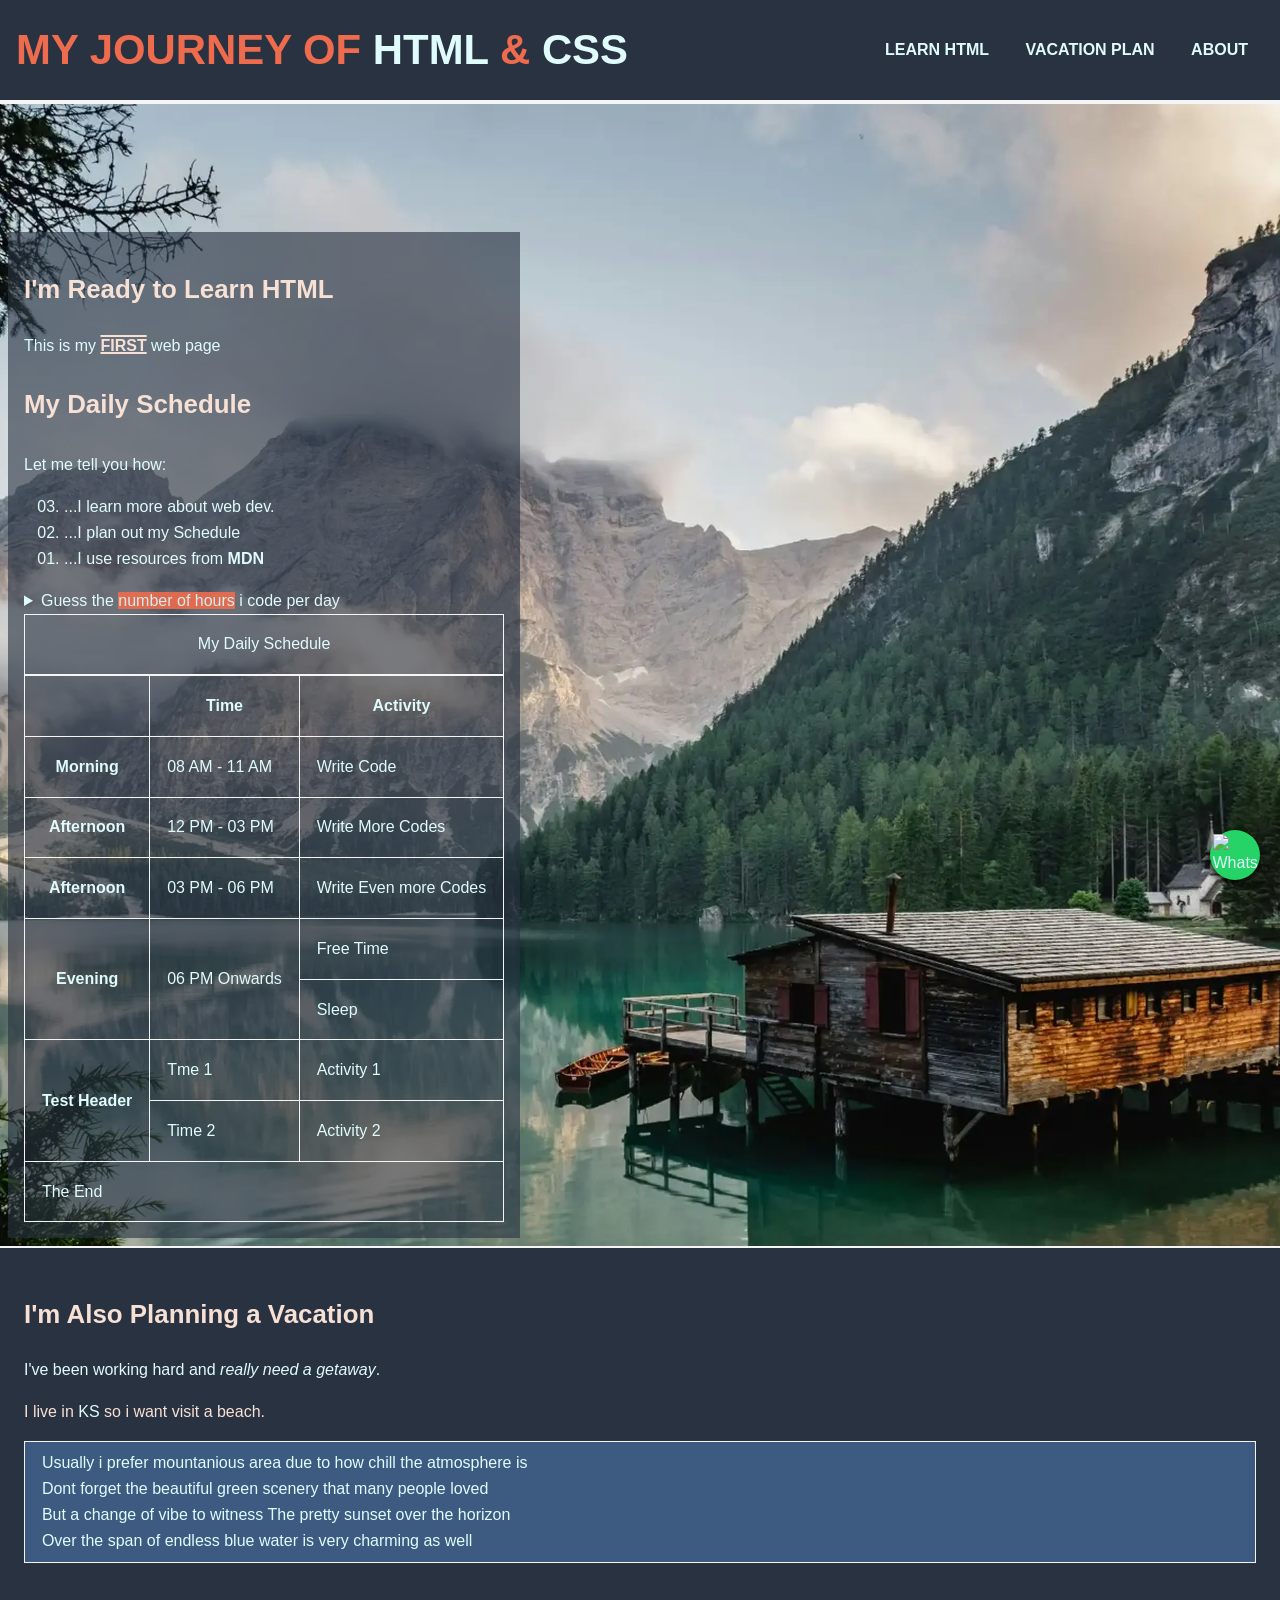
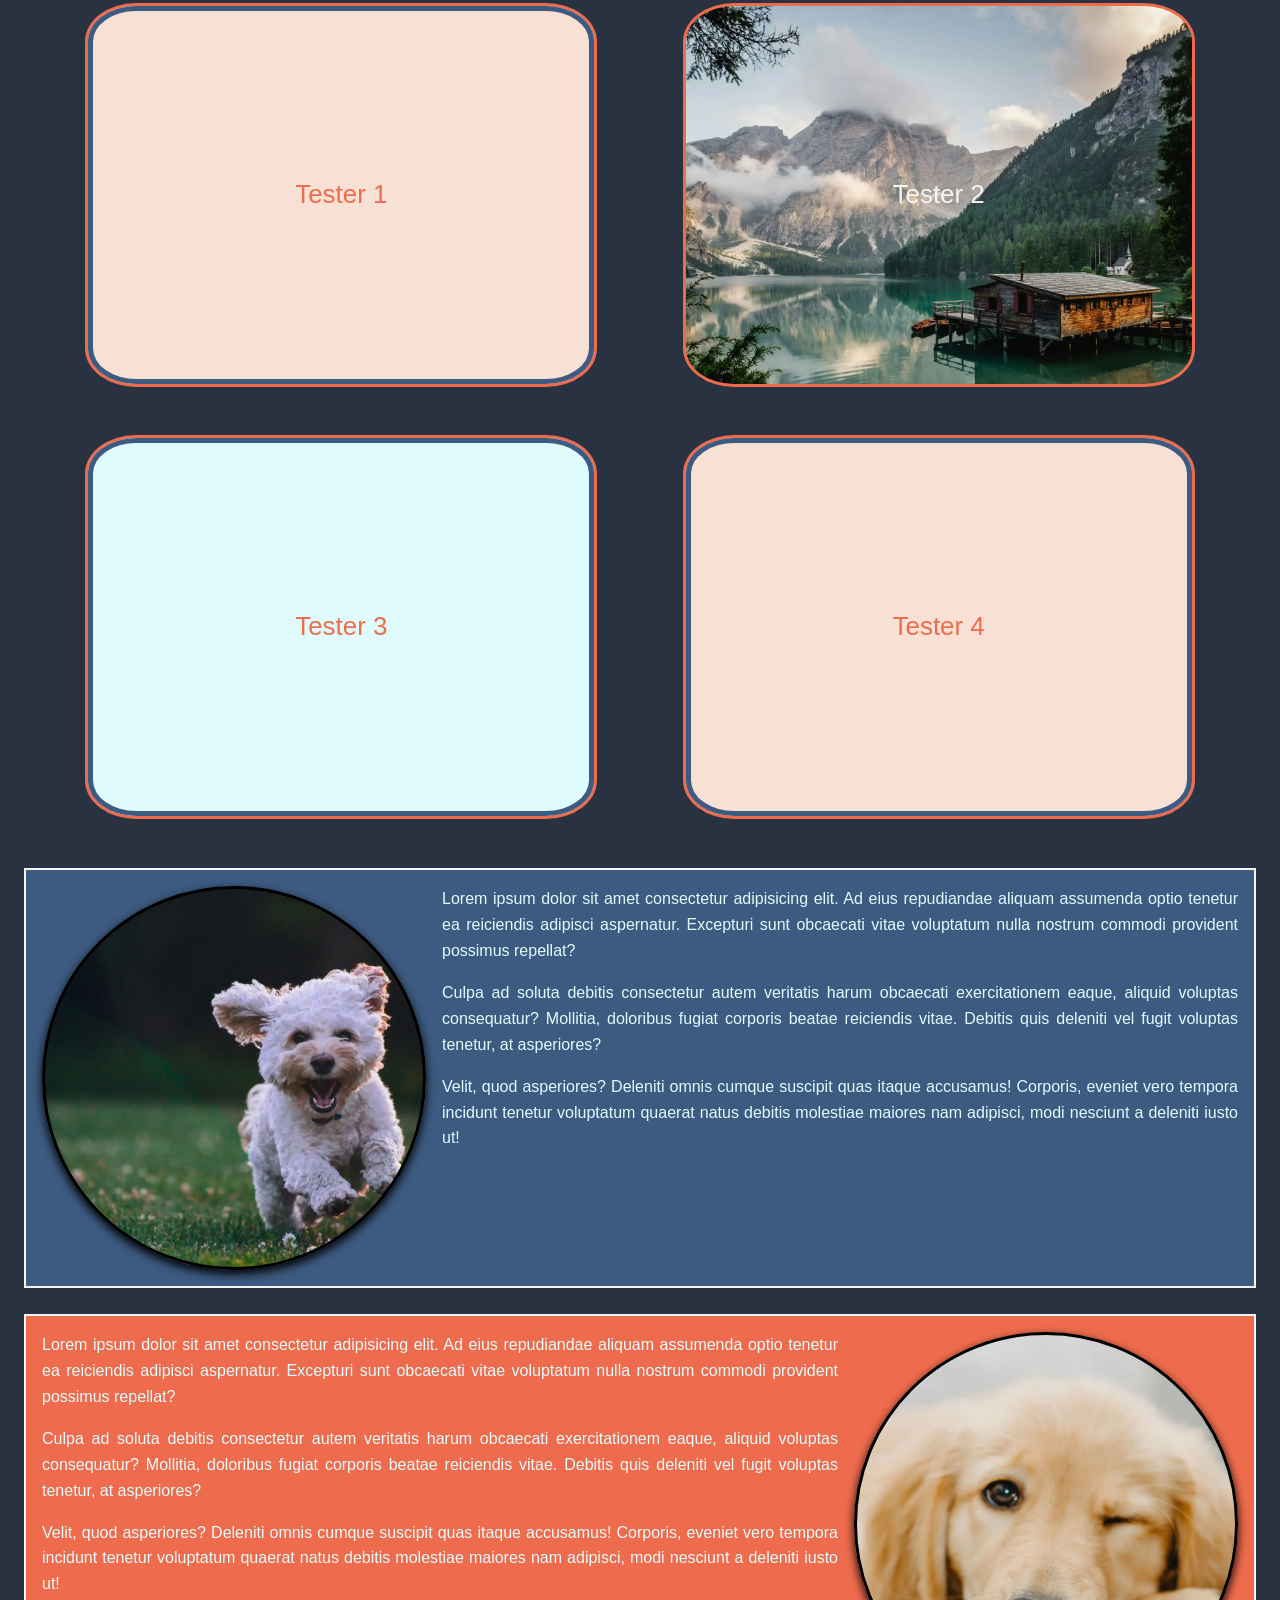
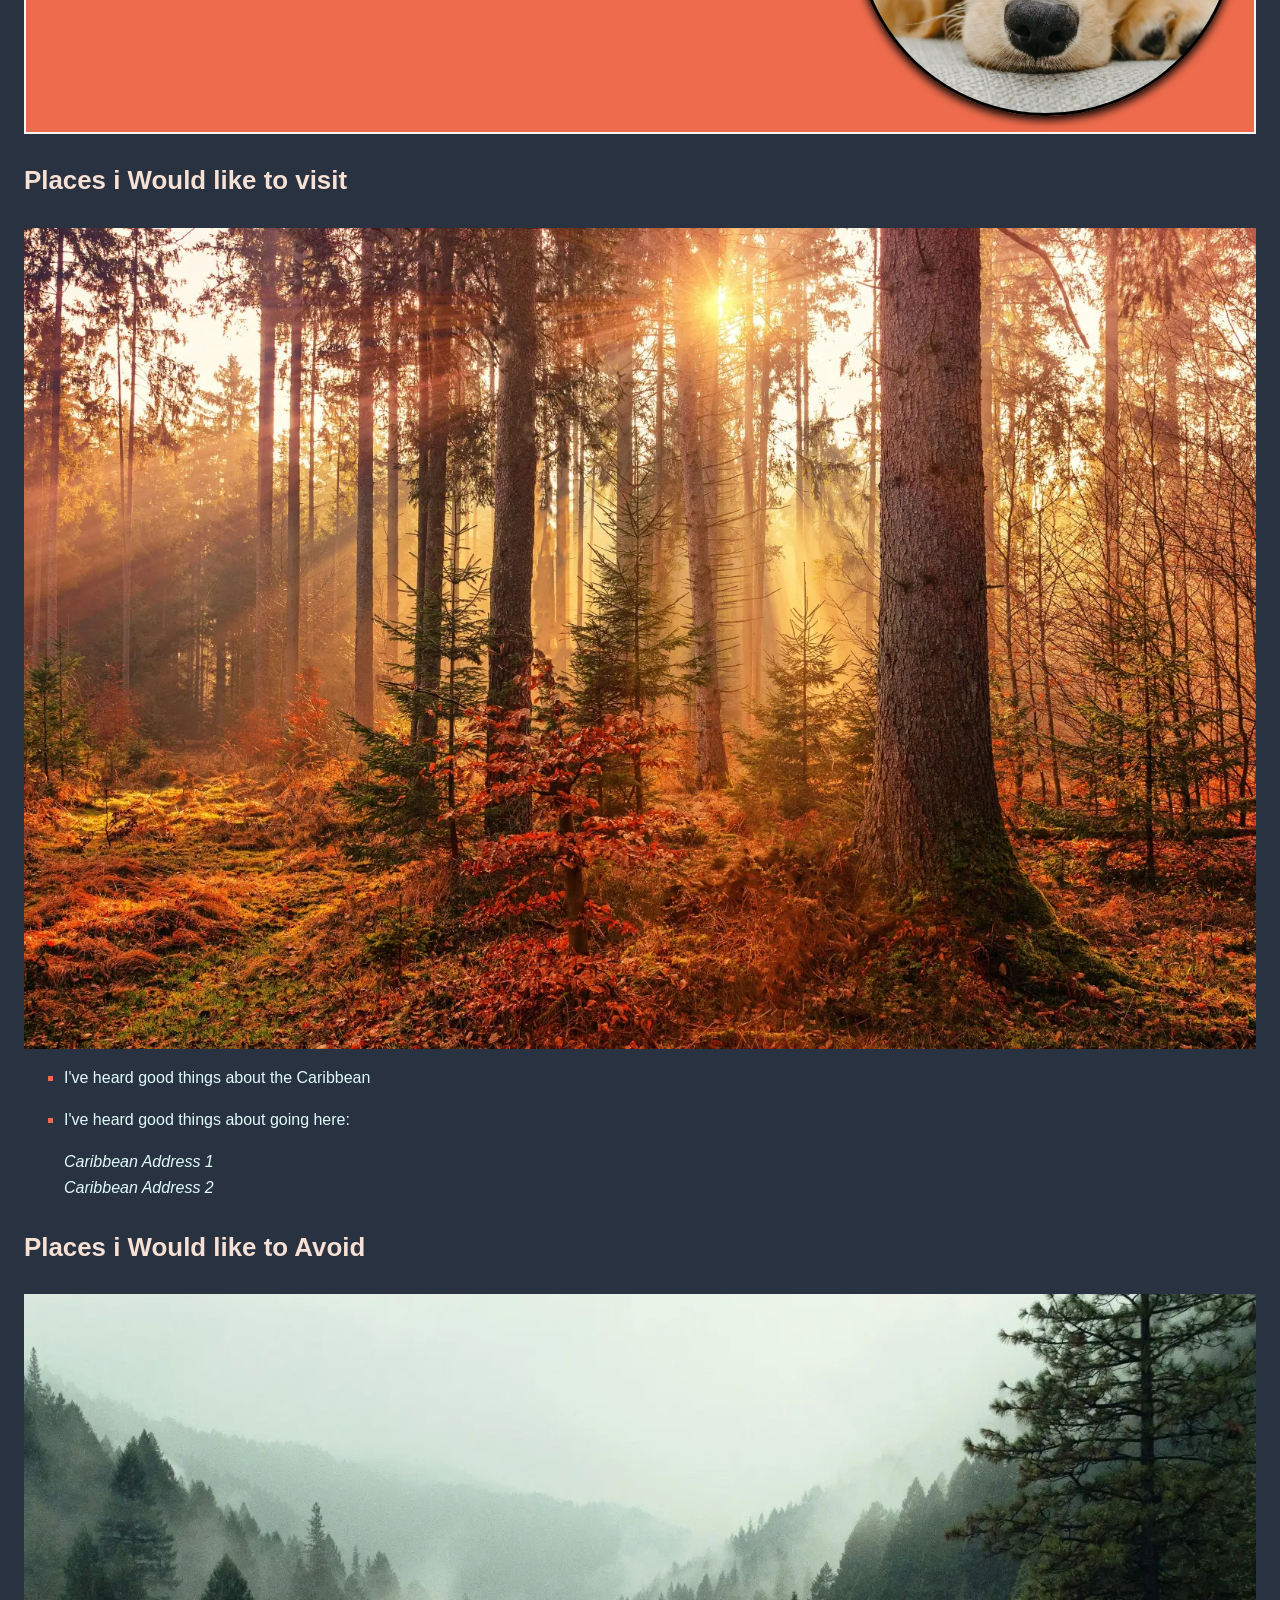
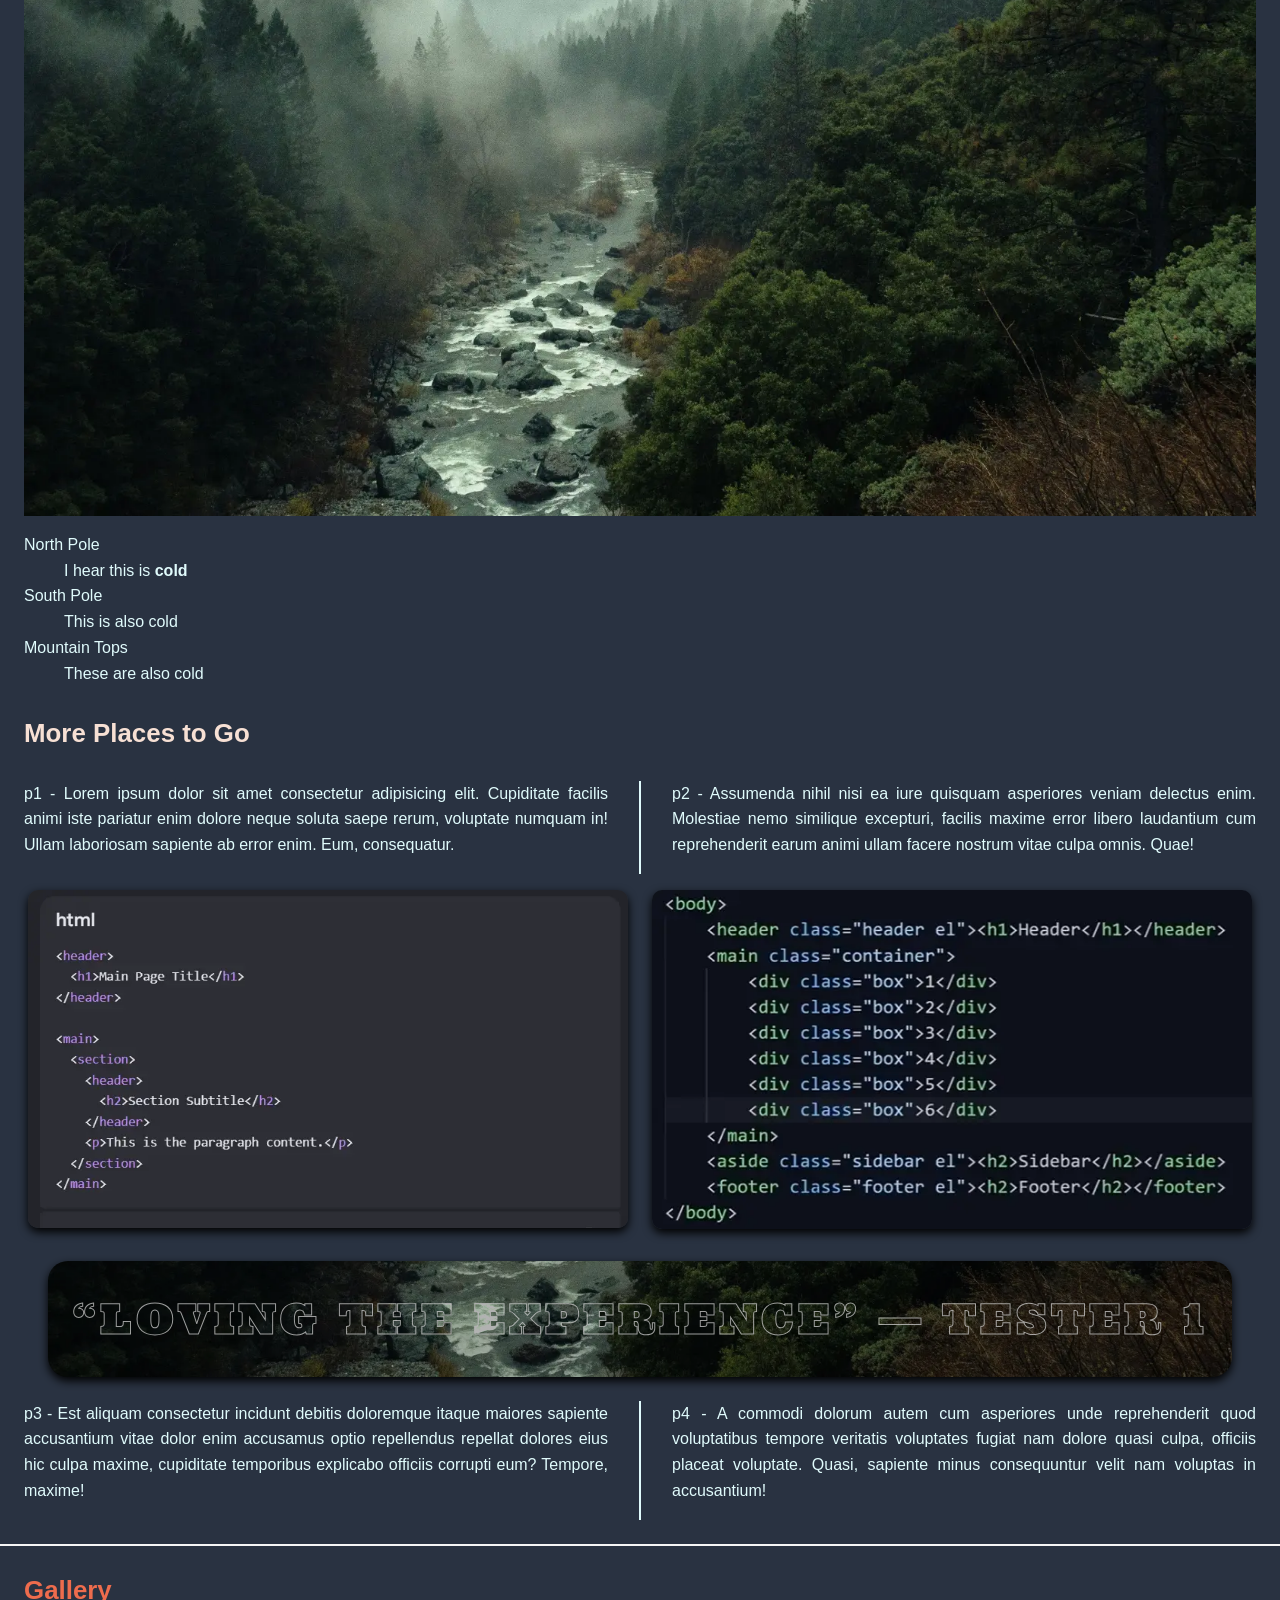
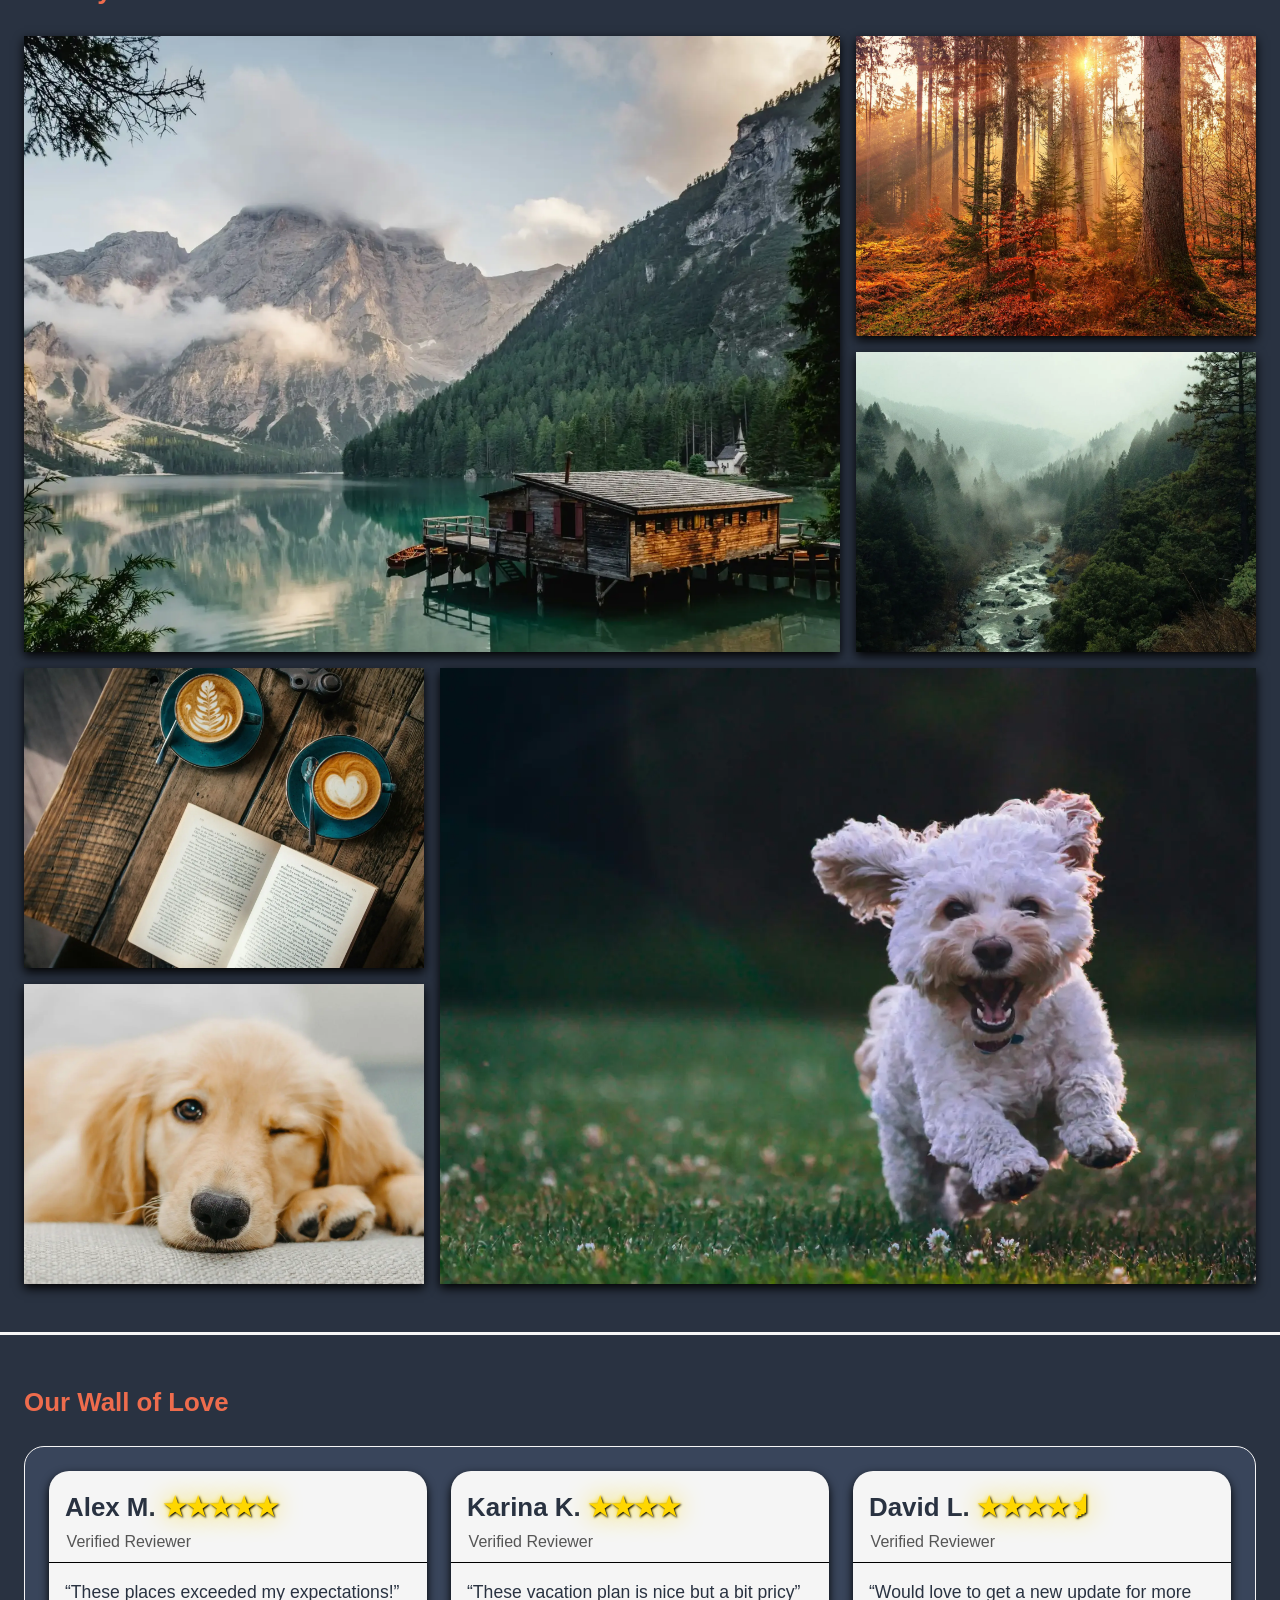
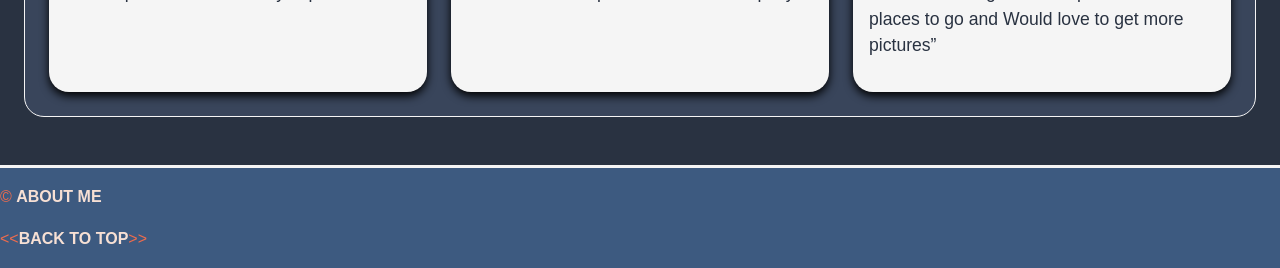
==== index.html @ 2a9a1621 "do it" ====
<!doctype html>
<html lang="en">
  <head>
    <meta charset="UTF-8" />
    <meta name="author" content="Steven Elbert" />
    <meta name="viewport" content="width=device-width, initial-scale=1.0" />
    <meta name="view-transition" content="same-origin" />
    <meta name="description" content="This page contains my HTML learnings" />
    <title>My First Web Page</title>

    <!-- @Detail: Web Logo & Link to CSS -->

    <link rel="icon" href="Display/LOGO-01--HTML.png" />
    <link rel="stylesheet" href="styles.css" />
  </head>

  <body>
    <!---->
    <!-- Section: Header -->
    <!---->

    <header>
      <div class="ch0">
        <h1 class="bold">
          <span class="nowrap">MY JOURNEY</span>
          <span class="nowrap"
            >OF
            <a href="https://youtu.be/kUMe1FH4CHE" target="_blank"
              ><strong>HTML</strong></a
            >
            &
            <a
              href="https://youtu.be/OXGznpKZ_sA?si=AI1CLX4_2WXncom-"
              target="_blank"
              ><strong>CSS</strong></a
            ></span
          >
        </h1>

        <!-- @Detail: Navigation Tab to search Section ID & Fieldset -->

        <nav aria-label="primary-navigation">
          <ul class="listnone hmenu">
            <li>
              <a href="#html" class="bold nowrap">LEARN HTML</a>
            </li>
            <li>
              <a href="#vacation" class="bold nowrap">VACATION PLAN</a>
            </li>
            <li><a href="#Second Page" class="bold nowrap">ABOUT</a></li>
          </ul>
        </nav>
      </div>

      <div class="clear"></div>

      <fieldset>
        <legend>&nbsp;Pages</legend>
        <ul class="listnone vmenu">
          <li>
            <a href="#html" class="bold">&nbsp;&nbsp;LEARN HTML</a>
          </li>
          <li>
            <a href="#vacation" class="bold">&nbsp;&nbsp;VACATION PLAN</a>
          </li>
          <li>
            <a href="#Second Page" class="bold">&nbsp;&nbsp;ABOUT</a>
          </li>
        </ul>
      </fieldset>
    </header>

    <!--     <br /> -->

    <!---->
    <!-- Section: 1st Part -->
    <!---->

    <main>
      <section id="html" class="ch1">
        <div class="object0">
          <h2>I'm Ready to Learn HTML</h2>

          <!-- @CSS: Span & CSS Code-->
          <!---->

          <p>This is my <span class="cream bold cap">first</span> web page</p>

          <!---->
          <!-- @Detail: Insert Image with size, tooltip, caption -->
          <!---->

          <h3>My Daily Schedule</h3>
          <p>Let me tell you how:</p>

          <!-- @Detail: Number list & Hyperlink, Abbreviation & Bold -->

          <ol start="3" reversed>
            <li>...I learn more about web dev.</li>
            <li>...I plan out my Schedule</li>
            <li>
              ...I use resources from
              <abbr title="Mozilla Developer Network">
                <a href="https://developer.mozilla.org/"
                  ><strong>MDN</strong></a
                ></abbr
              >
            </li>
          </ol>

          <!---->
          <!-- @Detail: SEO Improvement by QnA, Highlights, Time -->
          <!---->

          <aside>
            <details>
              <summary>
                Guess the <mark>number of hours</mark> i code per day
              </summary>
              <p>
                I Start at <time datetime="08:00">8 Am</time> everymorning for 3
                hours
              </p>
            </details>
          </aside>

          <!---->
          <!-- @Detail: Table Element: Title & Data [CSS]-->
          <!---->

          <table>
            <caption>
              My Daily Schedule
            </caption>

            <thead>
              <tr>
                <th>&nbsp;</th>
                <th scope="col">Time</th>
                <th scope="col">Activity</th>
              </tr>
            </thead>

            <tbody>
              <tr>
                <th scope="row">Morning</th>
                <td>
                  <time datetime="08:00">08 AM</time> -
                  <time datetime="11:00">11 AM</time>
                </td>
                <td>Write Code</td>
              </tr>

              <tr>
                <th scope="row">Afternoon</th>
                <td>
                  <time datetime="12:00">12 PM</time> -
                  <time datetime="15:00">03 PM</time>
                </td>
                <td>Write More Codes</td>
              </tr>

              <tr>
                <th scope="row">Afternoon</th>

                <td>
                  <time datetime="15:00">03 PM</time> -
                  <time datetime="18:00">06 PM</time>
                </td>
                <td>Write Even more Codes</td>
              </tr>

              <tr>
                <th rowspan="2" scope="row">Evening</th>
                <td rowspan="2"><time datetime="18:00">06 PM Onwards</time></td>
                <td>Free Time</td>
              </tr>
              <tr>
                <td>Sleep</td>
              </tr>

              <tr>
                <th rowspan="2" scope="row">Test Header</th>
                <td>Tme 1</td>
                <td>Activity 1</td>
              </tr>
              <tr>
                <td>Time 2</td>
                <td>Activity 2</td>
              </tr>
            </tbody>

            <tfoot>
              <tr>
                <td colspan="3">The End</td>
              </tr>
            </tfoot>
          </table>
        </div>
      </section>

      <!---->
      <!-- Section: 2nd Part -->
      <!---->

      <section id="vacation" class="ch2">
        <h2>I'm Also Planning a Vacation</h2>
        <p>I've been working hard and <em>really need a getaway</em>.</p>

        <!-- @CSS: Paragraph color code-->
        <!---->

        <p class="cream">
          I live in <abbr title="Kansas">KS</abbr> so i want visit a beach.
        </p>

        <!-- @Detail: Add Spaces in sentences and lines-->

        <p class="border">
          &nbsp;&nbsp;Usually i prefer mountanious area due to how chill the
          atmosphere is
          <br />
          &nbsp;&nbsp;Dont forget the beautiful green scenery that many people
          loved<br />
          &nbsp;&nbsp;But a change of vibe to witness The pretty sunset over the
          horizon
          <br />&nbsp;&nbsp;Over the span of endless blue water is very charming
          as well
        </p>

        <!-- @CSS: Insert Object & Text Box -->
        <!---->

        <div class="sides">
          <div class="object1">Tester 1</div>
          <div class="object2">Tester 2</div>
          <div class="object1">Tester 3</div>
          <div class="object1">Tester 4</div>
        </div>

        <br />

        <div>
          <div class="object3p">
            <div class="object3 fleft"></div>
            <p>
              Lorem ipsum dolor sit amet consectetur adipisicing elit. Ad eius
              repudiandae aliquam assumenda optio tenetur ea reiciendis adipisci
              aspernatur. Excepturi sunt obcaecati vitae voluptatum nulla
              nostrum commodi provident possimus repellat?
            </p>
            <p>
              Culpa ad soluta debitis consectetur autem veritatis harum
              obcaecati exercitationem eaque, aliquid voluptas consequatur?
              Mollitia, doloribus fugiat corporis beatae reiciendis vitae.
              Debitis quis deleniti vel fugit voluptas tenetur, at asperiores?
            </p>
            <p>
              Velit, quod asperiores? Deleniti omnis cumque suscipit quas itaque
              accusamus! Corporis, eveniet vero tempora incidunt tenetur
              voluptatum quaerat natus debitis molestiae maiores nam adipisci,
              modi nesciunt a deleniti iusto ut!
            </p>
          </div>

          <div class="clear"></div>

          <br />

          <div class="object4p">
            <div class="object4 fright"></div>
            <p>
              Lorem ipsum dolor sit amet consectetur adipisicing elit. Ad eius
              repudiandae aliquam assumenda optio tenetur ea reiciendis adipisci
              aspernatur. Excepturi sunt obcaecati vitae voluptatum nulla
              nostrum commodi provident possimus repellat?
            </p>
            <p>
              Culpa ad soluta debitis consectetur autem veritatis harum
              obcaecati exercitationem eaque, aliquid voluptas consequatur?
              Mollitia, doloribus fugiat corporis beatae reiciendis vitae.
              Debitis quis deleniti vel fugit voluptas tenetur, at asperiores?
            </p>
            <p>
              Velit, quod asperiores? Deleniti omnis cumque suscipit quas itaque
              accusamus! Corporis, eveniet vero tempora incidunt tenetur
              voluptatum quaerat natus debitis molestiae maiores nam adipisci,
              modi nesciunt a deleniti iusto ut!
            </p>
          </div>
        </div>

        <div class="clear"></div>

        <!-- @Detail: Add dot List & Addresses & Image Lazy -->

        <h3>Places i Would like to visit</h3>

        <div class="places-img">
          <img
            src="Display/IMG-02--SUNSET-FOREST.webp"
            alt="Test Image 02"
            title="Free image from Unsplash"
            width="1620"
            height="1080"
            loading="lazy"
          />
        </div>

        <ul>
          <li><p>I've heard good things about the Caribbean</p></li>
          <li>
            <p>I've heard good things about going here:</p>
            <address>Caribbean Address 1 <br />Caribbean Address 2</address>
          </li>
        </ul>

        <!-- @Detail: Add Description List & Image Lazy -->

        <h3>Places i Would like to Avoid</h3>
        <div class="places-img">
          <img
            src="Display/IMG-03--RAVINE.webp"
            alt="Test Image 03"
            title="Free image from Usplash"
            width="1620"
            height="1080"
            loading="lazy"
          />
        </div>

        <dl>
          <dt>North Pole</dt>
          <dd>I hear this is <strong>cold</strong></dd>

          <dt>South Pole</dt>
          <dd>This is also cold</dd>

          <dt>Mountain Tops</dt>
          <dd>These are also cold</dd>
        </dl>

        <!-- @Detail: Column -->

        <h3>More Places to Go</h3>
        <div class="ch3">
          <p>
            p1 - Lorem ipsum dolor sit amet consectetur adipisicing elit.
            Cupiditate facilis animi iste pariatur enim dolore neque soluta
            saepe rerum, voluptate numquam in! Ullam laboriosam sapiente ab
            error enim. Eum, consequatur.
          </p>
          <p>
            p2 - Assumenda nihil nisi ea iure quisquam asperiores veniam
            delectus enim. Molestiae nemo similique excepturi, facilis maxime
            error libero laudantium cum reprehenderit earum animi ullam facere
            nostrum vitae culpa omnis. Quae!
          </p>
          <h4>TESTIMONY</h4>

          <div class="quote-container">
            <div class="quote-image">
              <img
                src="Display/IMG-07--HTML-STRUCTURE.webp"
                alt="HTML Structure"
                title="HTML Structure Guidance"
                width="796"
                height="448"
                loading="lazy"
              />
            </div>
            <div class="quote-image">
              <a
                href="https://youtu.be/OXGznpKZ_sA?si=TDEUmg7ziyc9gIWN&t=16716"
                target="_blank"
              >
                <img
                  src="Display/IMG-08--HTML-GRID-DISPLAY.webp"
                  alt="HTML Grid Display"
                  title="HTML Grid Display Guidance"
                  width="661"
                  height="373"
                  loading="lazy"
                />
              </a>
            </div>

            <div class="quote-hero">
              <p class="quote">
                &#8220;Loving The Experience&#8221; &#8212;
                <span class="nowrap">Tester 1</span>
              </p>
            </div>
          </div>

          <p>
            p3 - Est aliquam consectetur incidunt debitis doloremque itaque
            maiores sapiente accusantium vitae dolor enim accusamus optio
            repellendus repellat dolores eius hic culpa maxime, cupiditate
            temporibus explicabo officiis corrupti eum? Tempore, maxime!
          </p>
          <p>
            p4 - A commodi dolorum autem cum asperiores unde reprehenderit quod
            voluptatibus tempore veritatis voluptates fugiat nam dolore quasi
            culpa, officiis placeat voluptate. Quasi, sapiente minus
            consequuntur velit nam voluptas in accusantium!
          </p>
        </div>
      </section>

      <!---->
      <!-- GALLERY -->
      <!---->

      <section id="gallery" class="gallery">
        <h2>Gallery</h2>

        <div class="gallery-container">
          <div class="gallery-item">
            <img
              src="Display/IMG-01--LAKESIDE-CABIN.webp"
              alt="IMG 01"
              title="IMG 01"
              width="3240"
              height="2160"
              loading="lazy"
            />
          </div>
          <div class="gallery-item">
            <img
              src="Display/IMG-02--SUNSET-FOREST.webp"
              alt="IMG 02"
              title="IMG 02"
              width="1620"
              height="1080"
              loading="lazy"
            />
          </div>
          <div class="gallery-item">
            <img
              src="Display/IMG-03--RAVINE.webp"
              alt="IMG 03"
              title="IMG 03"
              width="1620"
              height="1080"
              loading="lazy"
            />
          </div>
          <div class="gallery-item">
            <img
              src="Display/IMG-04--COFFEE-BOOK.webp"
              alt="IMG 04"
              title="IMG 04"
              width="1440"
              height="1080"
              loading="lazy"
            />
          </div>
          <div class="gallery-item">
            <img
              src="Display/IMG-05--DOG-PARK.webp"
              alt="IMG 05"
              title="IMG 05"
              width="1620"
              height="1080"
              loading="lazy"
            />
          </div>
          <div class="gallery-item">
            <img
              src="Display/IMG-06--DOG-SLEEP.webp"
              alt="IMG 06"
              title="IMG 06"
              width="1620"
              height="1080"
              loading="lazy"
            />
          </div>
        </div>
      </section>

      <!---->
      <!-- REVIEWS BOX -->
      <!---->

      <section id="reviews" class="review">
        <br />
        <h2>Our Wall of Love</h2>

        <div class="review-container">
          <article class="review-box">
            <div class="review-title">
              <span class="review-user">Alex M.</span
              ><span class="review-rating">
                &#9733;&#9733;&#9733;&#9733;&#9733;</span
              ><br />
              <span class="review-user-role">Verified Reviewer</span>
            </div>
            <p class="review-text">
              &#8220;These places exceeded my expectations!&#8221;
            </p>
          </article>
          <article class="review-box">
            <div class="review-title">
              <span class="review-user">Karina K.</span
              ><span class="review-rating"> &#9733;&#9733;&#9733;&#9733;</span
              ><br />
              <span class="review-user-role">Verified Reviewer</span>
            </div>
            <p class="review-text">
              &#8220;These vacation plan is nice but a bit pricy&#8221;
            </p>
          </article>
          <article class="review-box">
            <div class="review-title">
              <span class="review-user">David L.</span
              ><span class="review-rating">
                &#9733;&#9733;&#9733;&#9733;&#11240;</span
              ><br />
              <span class="review-user-role">Verified Reviewer</span>
            </div>
            <p class="review-text">
              &#8220;Would love to get a new update for more places to go and
              Would love to get more pictures&#8221;
            </p>
          </article>
        </div>
      </section>

      <div class="wa">
        <a href="https://wa.me/+62123456789" target="_blank"
          ><img
            src="https://upload.wikimedia.org/wikipedia/commons/6/6b/WhatsApp.svg"
            alt="WhatsApp"
            title="WhatsApp"
            width="45px"
            height="Auto"
        /></a>
      </div>
    </main>

    <!--     <hr /> -->

    <!---->
    <!-- Section: Footer -->
    <!---->

    <!-- @Detail: Copyright, Other page "about", Back to Top  -->

    <footer id="Second Page">
      <p class="title">
        &copy; <a href="about.html" class="bold cream">About Me</a>
      </p>

      <p class="title">
        &lt;&lt<a href="#" class="bold cream">Back to Top</a>&gt;&gt
      </p>
    </footer>
  </body>
</html>
---- styles.css ----
/**/
/* Google fonts */
/**/

@import url("https://fonts.googleapis.com/css2?family=Ultra&display=swap");

/**/
/* View Transition */
/**/

@view-transition {
  navigation: auto;
}

::view-transition-old(root),
::view-transition-new(root) {
  animation-duration: 0.5s;
}

* {
  box-sizing: border-box;
}

img {
  display: block;
  object-fit: cover;
}

section {
  scroll-margin-top: 8rem;
}

/**/
/* Background, Title (h1), subtitle (h2 & h3) */
/* Font color, Size, Style, width */
/**/

html {
  background-color: #3d5a80;
  color: #e0fbfc;
  font-size: 1rem;
  line-height: 1.618;
  font-family: Verdana, Tahoma, sans-serif;
  /*   font-family: "Roboto", sans-serif; */
  scroll-behavior: smooth;
}

body {
  margin: 0;
  min-height: 100vh;
}

h1 {
  color: #ee6c4d;
  font-size: 2.6179rem;
}

h2,
h3 {
  color: #f7e0d4;
  font-size: 1.618rem;
  font-weight: 900;
}

p {
  width: auto;
}

button,
textarea,
input,
select,
fieldset,
mark {
  font: inherit;
  line-height: inherit;
  color: inherit;
}

/**/
/* Elements */
/**/

fieldset {
  border: 2px solid #f5f5f5;
  margin: 0 0 -1.1rem 0;
  padding: 0;
  text-transform: uppercase;
  color: #f7e0d4;
  font-weight: 800;
}

fieldset li {
  margin: 0rem 0 0 -1rem;
  border: 1px solid #f7e0d4;
}

fieldset legend {
  float: left;
  margin: 0.5rem 0 0 0.4rem;
  padding: 0;
}

/* img {
  margin-left: -1.5rem;
  margin-right: -1.5rem;
  padding: 0;
  display: block;
  width: calc(100% + 3rem);
} */

mark {
  background-color: #ee6c4d;
  opacity: 0.9;
}

hr {
  border: 1px solid #f5f5f5;
}

/* Lists */

ol {
  list-style-type: decimal-leading-zero;
}

ul {
  list-style: square;
}

ul ::marker {
  color: #ee6c4d;
  /* content: "Test"; */
}

.listnone {
  list-style: none;
  margin-top: 1.5rem;
  padding: 1rem 0 0 1rem;
}

.listcustom1 li:nth-child(1)::marker,
.listcustom1 li:nth-child(3)::marker {
  list-style: square;
  content: "☕︎ ";
}

.listcustom1 li:nth-child(2)::marker {
  list-style: square;
  content: "☎︎ ";
}

/* Table */

table,
tr,
th,
td,
caption {
  border: 1px solid #f5f5f5;
  font-family: Arial, Helvetica, sans-serif;
  border-collapse: collapse;
  padding: 2rex;
  width: auto;
  height: auto;
}

/**/
/* Anchor Link*/
/* order list = a -> a:visited -> a:hover a:focus -> a:active */
/* "HSL" coloring option or "opacity" is great for 'a:hover' */
/**/

a,
abbr {
  color: #e0fbfc;
  text-decoration: none;
  cursor: pointer;
}

a:hover,
a:focus {
  color: #f5f5f5;
}

/**/
/* Class */
/**/

/* HEADING TITLE & NAVIGATION */

.ch0 {
  background-color: #293241;
  margin: 0;
  display: flex;
  align-items: center;
  flex-direction: column;
  text-align: center;
  gap: 5px;
  position: relative;
  padding: 1rem 1rem 1rem 1rem;
  margin: 0;
  border-bottom: 2px solid #f5f5f5;
}

.ch0 h1 {
  margin: 0;
  padding: 0;
}

.hmenu {
  display: none;
}

.hmenu ul {
  display: flex;
  flex-direction: column; /* Stack navigation links vertically on mobile */
  align-items: center;
  list-style: none;
  padding: 0;
  margin: 10px 0 0 0;
  gap: 15px;
}

/**/
/* desktop vs mobile view differentiator */
/**/

@media (min-width: 768px) {
  .ch0 {
    flex-direction: row;
    justify-content: space-between;
    text-align: left;
  }

  .hmenu {
    display: block;
    text-align: right;
    margin: 0;
    padding: 0;
  }

  .hmenu li {
    display: inline-block;
    margin: 0;
    padding: 0 1rem;
    font-size: 1rem;
  }

  header fieldset {
    display: none;
  }
}

.vmenu li a:focus,
.vmenu li a:hover {
  display: block;
  background: #293241;
}

/* BODY */

.ch1 {
  background-color: #293241;
  border-top: 2px solid #f5f5f5;
  margin: 0;
  padding: 10% 25% 0.5rem 0.5rem;
  background-image: url("Display/IMG-01--LAKESIDE-CABIN.webp");
  background-repeat: no-repeat;
  background-position: center bottom;
  background-size: cover;
  background-attachment: 100%;
  min-height: 80vh;
}

.ch2 {
  background-color: #293241;
  border-top: 2px solid #f5f5f5;
  border-bottom: 2px solid #f5f5f5;
  margin: 0;
  padding: 1.5rem;
}

.places-img img {
  width: 100%;
  height: auto;
}

.ch3 {
  text-align: justify;
  columns: 2 250px;
  column-rule: 2px solid #e0fbfc;
  column-gap: 4rem;
}

.ch3 p {
  margin-top: 0;
}

.ch3 h4 {
  background-color: #3d5a80;
  color: #f7e0d4;
  font-size: 1.618rem;
  margin: 0 0 1rem 0;
  padding: 1rem;
  break-inside: avoid;
  display: none;
}

.quote-container {
  display: grid;
  grid-template-columns: repeat(2, 1fr);
  grid-auto-columns: minmax(300px, auto);
  justify-items: center;
  gap: 1rem;
  padding: 0rem;
  column-span: all;
}

.quote-container .quote-hero {
  grid-column: span 2;
  grid-row: span 1;
}

.quote-hero {
  background-color: #f5f5f5;
  background-image: url(Display/IMG-03--RAVINE.webp);
  background-size: 100%;
  background-position: bottom center;
  box-shadow: 0 4px 10px #000000;
  padding: 1.5rem 1.5rem;
  margin-bottom: 1.5rem;
  border-radius: 20px;
  filter: brightness(0.7) contrast(1);
}

.quote-hero p {
  margin-bottom: 0rem;
}

.quote {
  font-family: "Ultra", serif;
  font-size: 2.6179rem;
  text-align: center;
  text-transform: uppercase;
  margin-top: 2rem;

  color: #00000000;
  font-weight: 100;
  letter-spacing: 0.1em;
  filter: drop-shadow(0px 4px 10px #000000);
  -webkit-text-stroke: 1px #f5f5f5be;

  background-image: url(Display/IMG-03--RAVINE.webp);
  background-size: 100%;
  background-position: bottom center;
  -webkit-background-clip: text;
  background-clip: text;
  filter: brightness(1.2) contrast(1);
}

.quote-image {
  margin: 1rem 0;
  grid-column: span 1;
  grid-row: span 1;
}

.quote-image img {
  width: 100%;
  max-width: 600px;
  height: auto;
  object-fit: cover;
  border-radius: 10px;
  box-shadow: 0 4px 10px #000000;
}

@media (max-width: 768px) {
  .quote-container {
    display: block;
  }

  .quote-image img {
    width: 100%;
    max-width: 300px;
    height: auto;
    object-fit: cover;
    border-radius: 10px;
    box-shadow: 0 4px 10px #000000;
  }

  .quote {
    font-size: 1.618rem;
  }
}

/**/
/* Page 2 About */
/**/

.about-container {
  background-image: url("Display/IMG-04--COFFEE-BOOK.webp");
  background-size: cover;
  background-repeat: no-repeat;
  background-position: center center;
  background-attachment: 100%;
  min-height: 40vh;
}

.About-P {
  border-bottom: 2px solid #f5f5f5;
  margin: 0;
  padding: 10% 40% 10% 10%;
  color: #f5f5f5;
  background-color: #0000008e;
  text-align: justify;
  align-content: center;
  text-indent: 2em;
  font-family: inherit;
  text-shadow: 2px 2px 5px #000000;
}

.about-links {
  background-color: #293241;
  background-image:
    url("Display/IMG-09--BACKGROUND-BUBBLE.png"),
    linear-gradient(to right, #98c1d9, #e0fbfc);
  border-bottom: 2px solid #f5f5f5;
}

.about-links ul {
  background-color: #00000056;
  margin: 0;
  padding: 1.5rem;
  text-shadow: 2px 2px 5px #000000;
}

/* Specific Element */

.bold {
  font-weight: 700;
}

.nowrap {
  white-space: nowrap;
}

.border {
  border: 1px solid #f5f5f5;
  padding: 0.5em;
  background-color: #3d5a80;
}

.cap {
  text-transform: uppercase;
  text-decoration: underline overline 2px;
}

.cream {
  color: #f7e0d4;
}

.title {
  color: #ee6c4d;
  text-transform: uppercase;
}

.fleft {
  float: left;
}

.fright {
  float: right;
}

.clear {
  clear: both;
}

/* Objects: Shape, Textbox */

.object0 {
  background-color: #2932419b;
  display: inline-block;
  padding: 1rem;
}

.sides {
  display: flex;
  flex-flow: row wrap;
  align-items: center;
  justify-content: space-evenly;
  align-content: space-evenly;

  margin: 0;

  width: 100%;
  height: auto;
  min-height: 300px;
}

.object1:nth-child(3) {
  order: 0;
  background-color: #e0fbfc;
}

.object1 {
  /*   flex: 1;
 */
  margin: 1.5rem;
  background-color: #f7e0d4;
  /*   min-width: 250px;
  max-width: 600px;
  min-height: 250px;
  max-height: 600px; */
  width: 40vw;
  height: 30vw;
  border: 3px solid #ee6c4d;
  border-radius: 10%;
  outline: 5px solid #3d5a80;
  outline-offset: -0.55rem;

  display: flex;
  align-items: center;
  justify-content: center;
  text-align: center;

  color: #ee6c4d;
  font-size: 1.618rem;
}

.object2 {
  /*   flex: 1; */
  margin: 1.5rem;
  background-image: url("Display/IMG-01--LAKESIDE-CABIN.webp");
  background-size: cover;
  background-repeat: no-repeat;
  background-position: center bottom;
  /*   min-width: 250px;
  max-width: 600px;
  min-height: 250px;
  max-height: 600px; */
  width: 40vw;
  height: 30vw;
  border: 3px solid #ee6c4d;
  border-radius: 10%;

  display: flex;
  align-items: center;
  justify-content: center;
  text-align: center;

  color: #f5f5f5;
  font-size: 1.618rem;

  /*   position: absolute;
  left: -1000000px;
  display: none; */
}

@media (max-width: 768px) {
  .object1,
  .object2 {
    width: 50vw;
    height: 20vh;
  }
}

.object3 {
  width: 30vw;
  height: 30vw;
  background-image: url("Display/IMG-05--DOG-PARK.webp ");
  background-size: cover;
  background-repeat: no-repeat;
  background-position: center bottom;
  margin-right: 1rem;
  border-radius: 50%;
  border: 3px solid #000000;
  box-shadow: 0px 4px 10px #000000;
}

.object3p {
  background-color: #3d5a80;
  border: 2px solid #f5f5f5;
  display: flow-root;
  padding: 1rem;
  text-align: justify;
}

.object3p p,
.object4p p {
  margin-top: 0;
}

.object4 {
  width: 30vw;
  height: 30vw;
  background-image: url("Display/IMG-06--DOG-SLEEP.webp");
  background-size: cover;
  background-repeat: no-repeat;
  background-position: center bottom;
  margin-left: 1rem;
  border-radius: 50%;
  border: 3px solid #000000;
  box-shadow: 0px 4px 10px #000000;
}

.object4p {
  background-color: #ee6c4d;
  border: 2px solid #f5f5f5;
  display: flow-root;
  padding: 1rem;
  text-align: justify;
}

/**/
/* WA */
/**/

.wa {
  position: fixed;
  z-index: 20;
  bottom: 20px;
  right: 20px;
}

.wa a {
  display: flex;
  align-items: center;
  justify-content: center;
  width: 50px;
  height: 50px;
  background-color: #25d366;
  border-radius: 50%;
  box-shadow: 0 4px 10px #000000;
}

.wa a:hover {
  transform: scale(1.2);
  background-color: #20ba5a;
}

/**/
/* GALLERY */
/**/

.gallery {
  background-color: #293241;
  margin: 0rem;
  padding: 0rem 1.5rem 3rem 1.5rem;
  border-bottom: 3px solid #f5f5f5;
}

.gallery h2 {
  color: #ee6c4d;
  font-weight: 800;
  margin: 0;
  padding: 1.5rem 0;
}

.gallery-container {
  display: grid;
  grid-template-columns: repeat(3, 1fr);
  grid-auto-rows: minmax(300px, auto);
  gap: 1rem;
  padding: 0rem;
}

.gallery-hide {
  display: none;
}

.gallery-item {
  background-color: #f5f5f5;
  box-shadow: 0 4px 10px #000000;
  color: #293241;
  padding: 0rem;
}

.gallery-item img {
  width: 100%;
  height: 100%;
  object-fit: cover;
}

.gallery-item:nth-child(1) {
  grid-column: span 2;
  grid-row: span 2;
}

.gallery-item:nth-child(5) {
  grid-column: span 2;
  grid-row: span 2;
}

@media (max-width: 768px) {
  .gallery-container {
    grid-template-columns: repeat(1, 1fr 1fr);
    grid-auto-rows: minmax(125px, auto);
  }

  .gallery-item:nth-child(5) {
    grid-column: 1 / 3;
    grid-row: 4 / 6;
  }
}

/**/
/* REVIEWS */
/**/

.review {
  background-color: #293241;
  margin: 0;
  padding: 0rem 1.5rem 3rem 1.5rem;
  border-bottom: 3px solid #f5f5f5;
}

.review-container {
  min-height: 100px;
  display: grid;
  grid-auto-flow: column;

  grid-template-columns: repeat(3, 1fr);
  grid-template-rows: repeat(1, 1fr);
  grid-auto-columns: minmax(100px, auto);
  grid-auto-rows: minmax(100px, auto);

  background-color: hsl(218, 23%, 29%);
  border-radius: 20px;
  border: 1px solid #f5f5f5;

  margin: 0;
  padding: 1.5rem;
  gap: 1.5rem;
}

@media (max-width: 768px) {
  .review-container {
    grid-template-columns: repeat(1, 1fr);
    grid-template-rows: repeat(3, 1fr);
    grid-auto-columns: minmax(100px, auto);
    grid-auto-rows: minmax(100px, auto);
  }
}

.review h2 {
  color: #ee6c4d;
  font-weight: 800;
}

.review-box {
  display: inline-block;
  align-items: center;
  justify-content: center;
  text-align: left;

  background-color: #f5f5f5;
  box-shadow: 0 4px 10px #000000;
  color: #293241;
  border-radius: 20px;
  margin: 0;
  padding: 1rem 0;
}

.review-title {
  border-bottom: 1.5px solid #000000;
  margin-bottom: 1rem;
  padding: 0 1rem 0.5rem 1rem;
}

.review-user {
  font-weight: 800;
  margin-bottom: 0.5rem;
  font-size: 1.618rem;
}

.review-user-role {
  font-size: 1rem;
  color: #555555;
  line-height: 1.5;
  margin-left: 0.1rem;
}

.review-rating {
  font-weight: 800;
  margin-bottom: 0.5rem;
  font-size: 1.618rem;
  color: #ffd700;
  text-shadow:
    1px 1px 2px #000000,
    0 0 1em #ffd700,
    0 0 0.2em #ffd700;
}

.review-text {
  font-size: 1.1rem;
  line-height: 1.5;
  margin-top: 0.5rem;
  padding: 0 1rem;
}
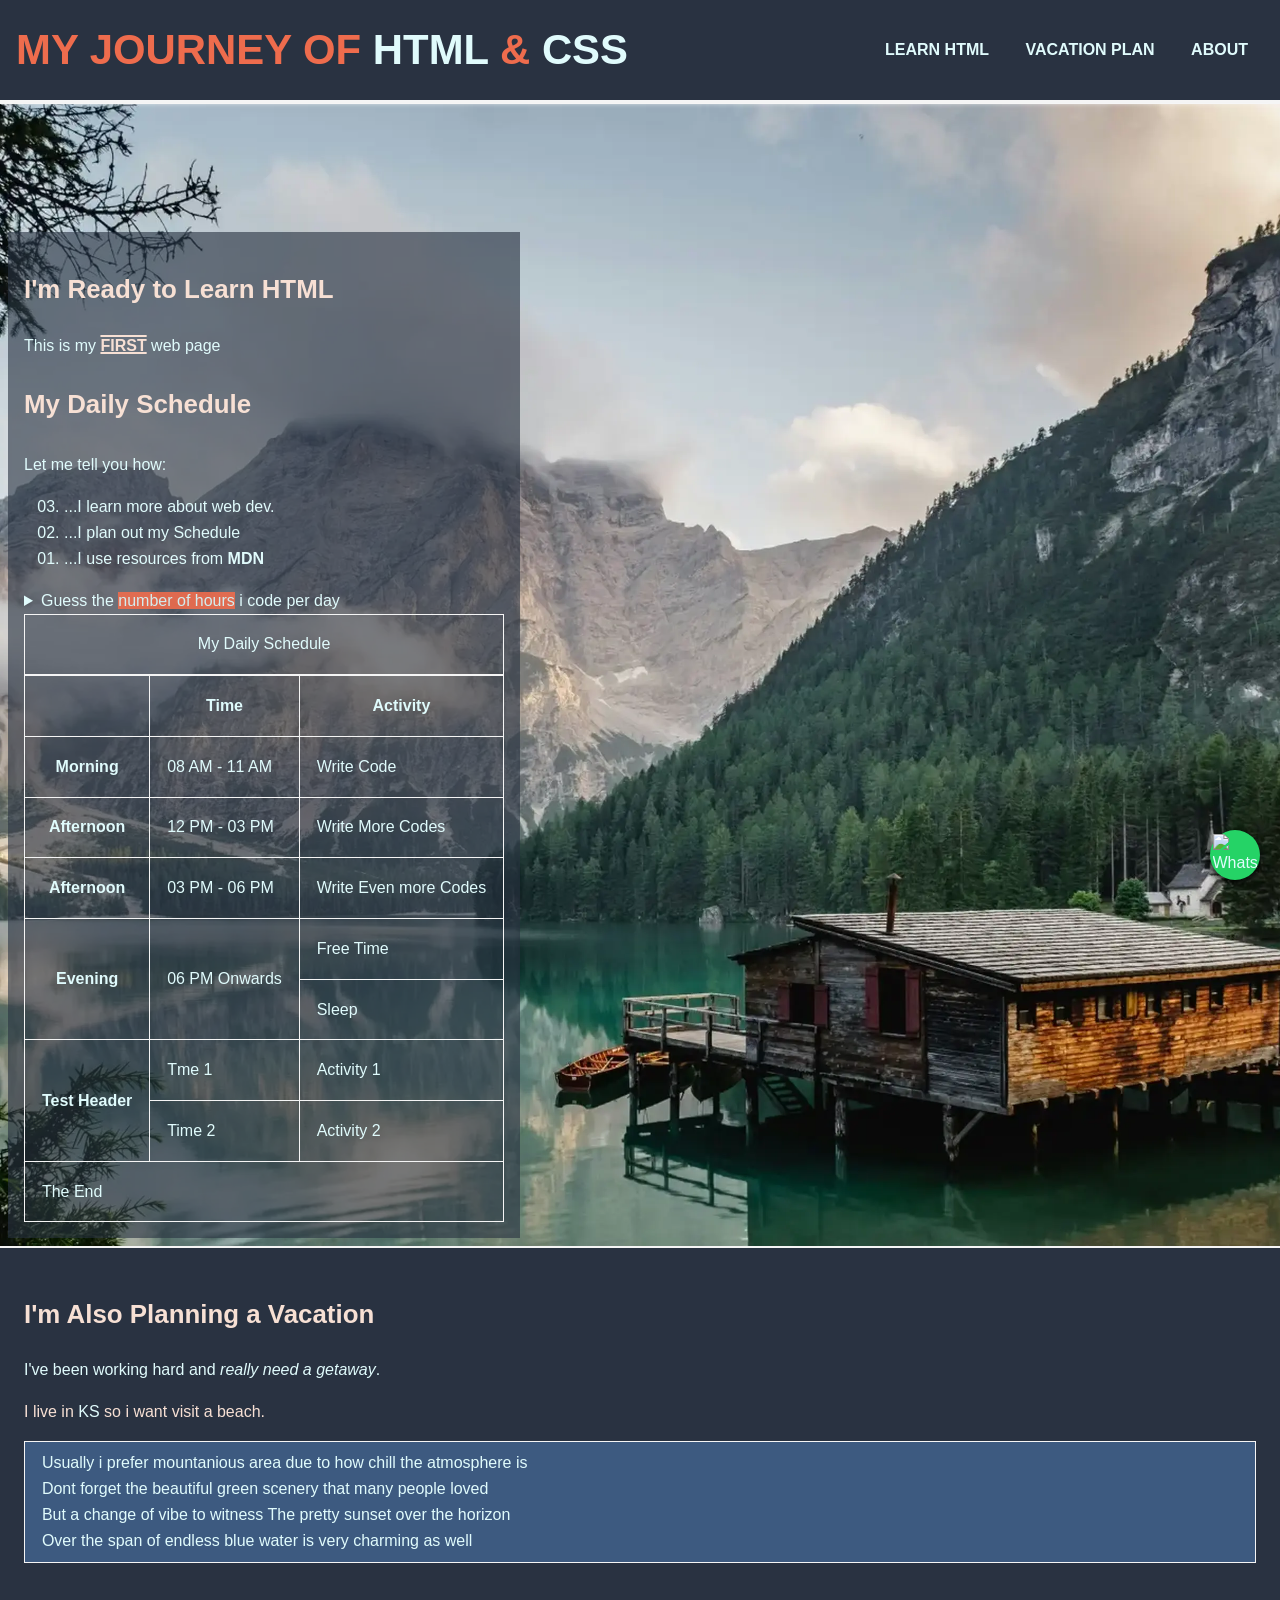
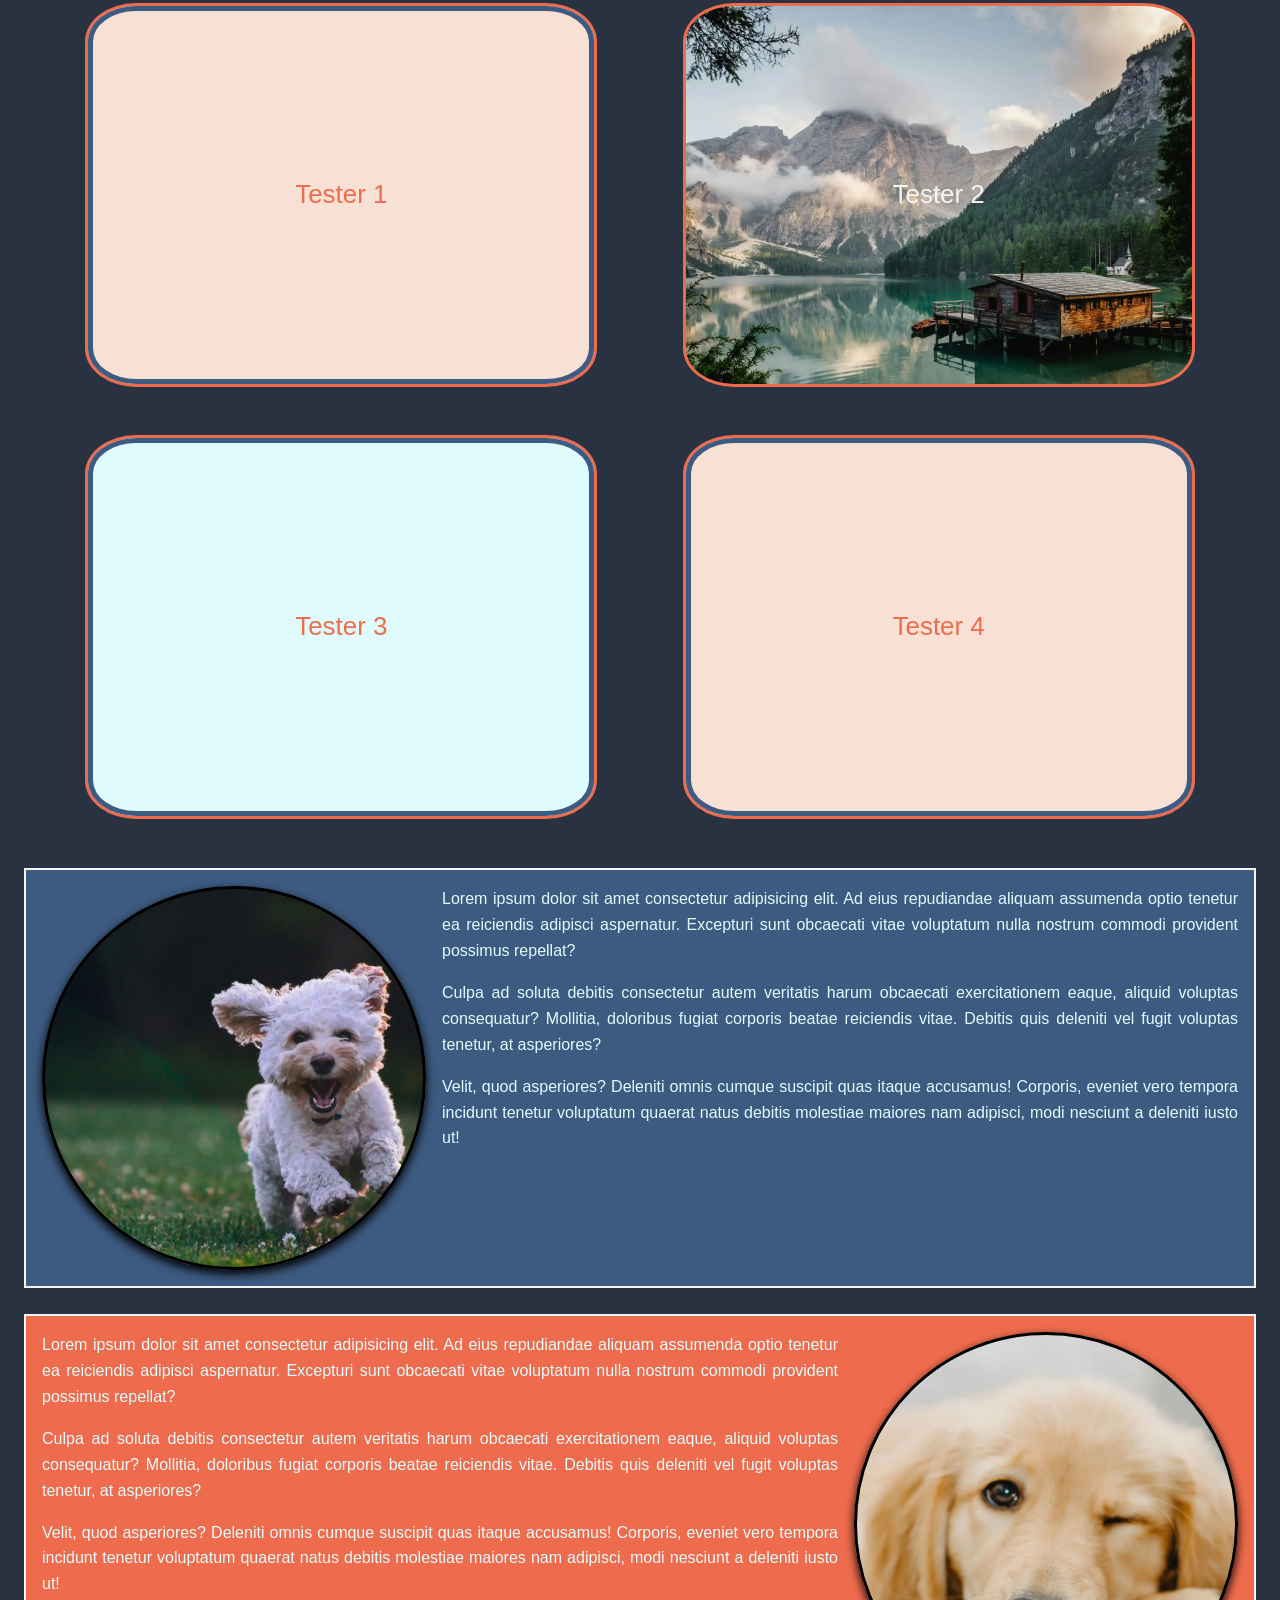
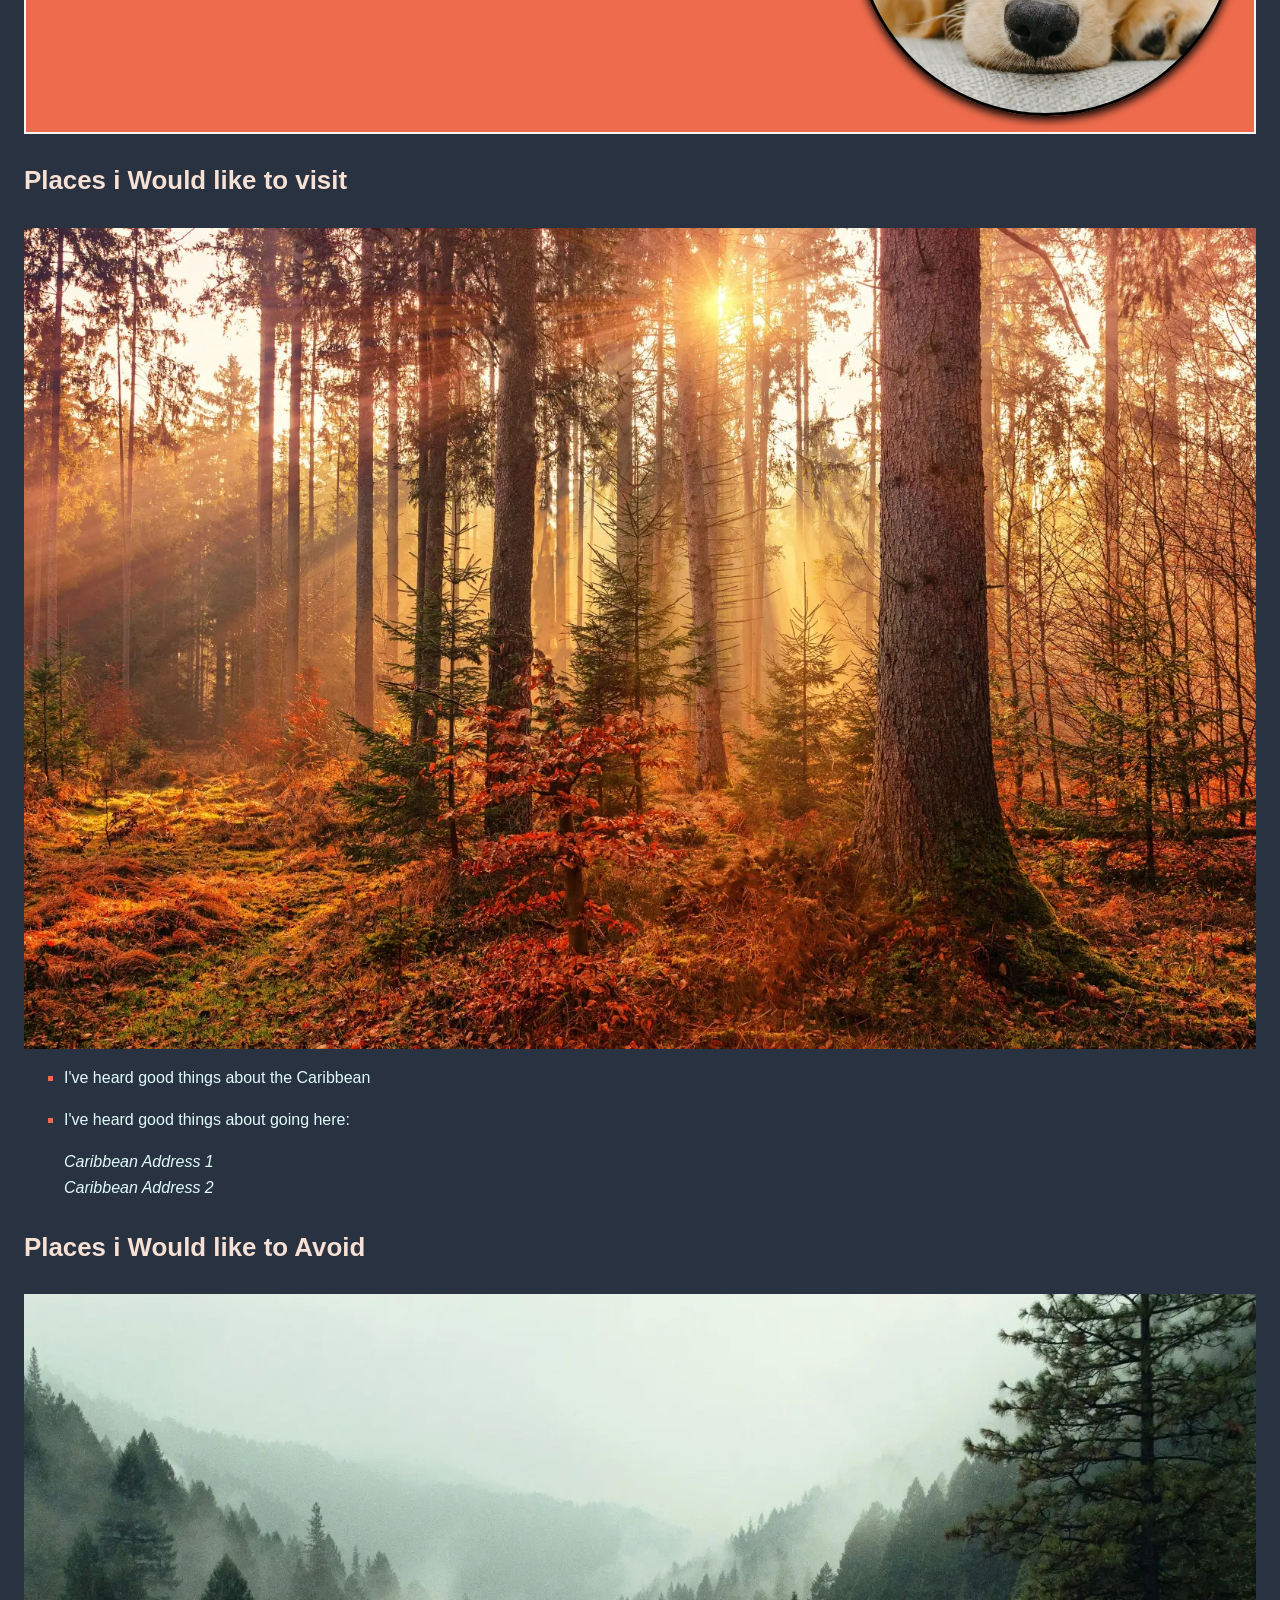
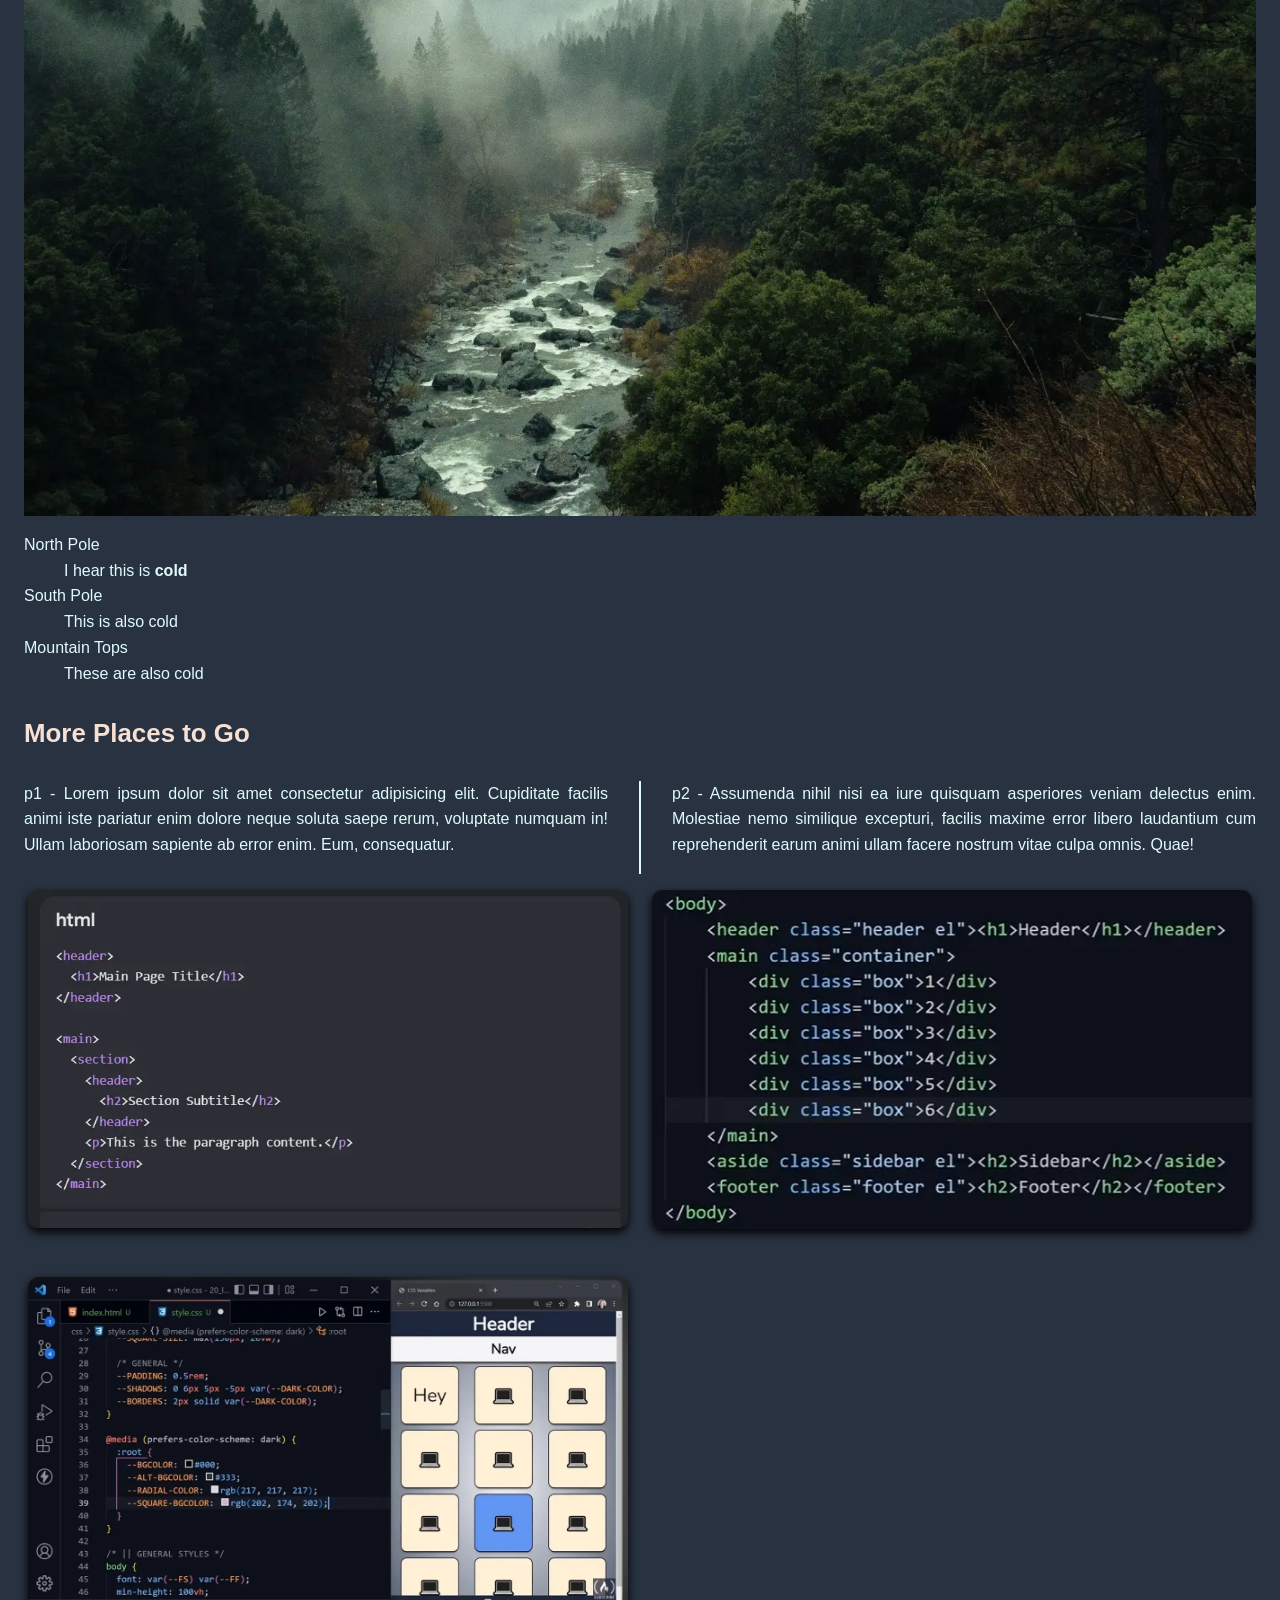
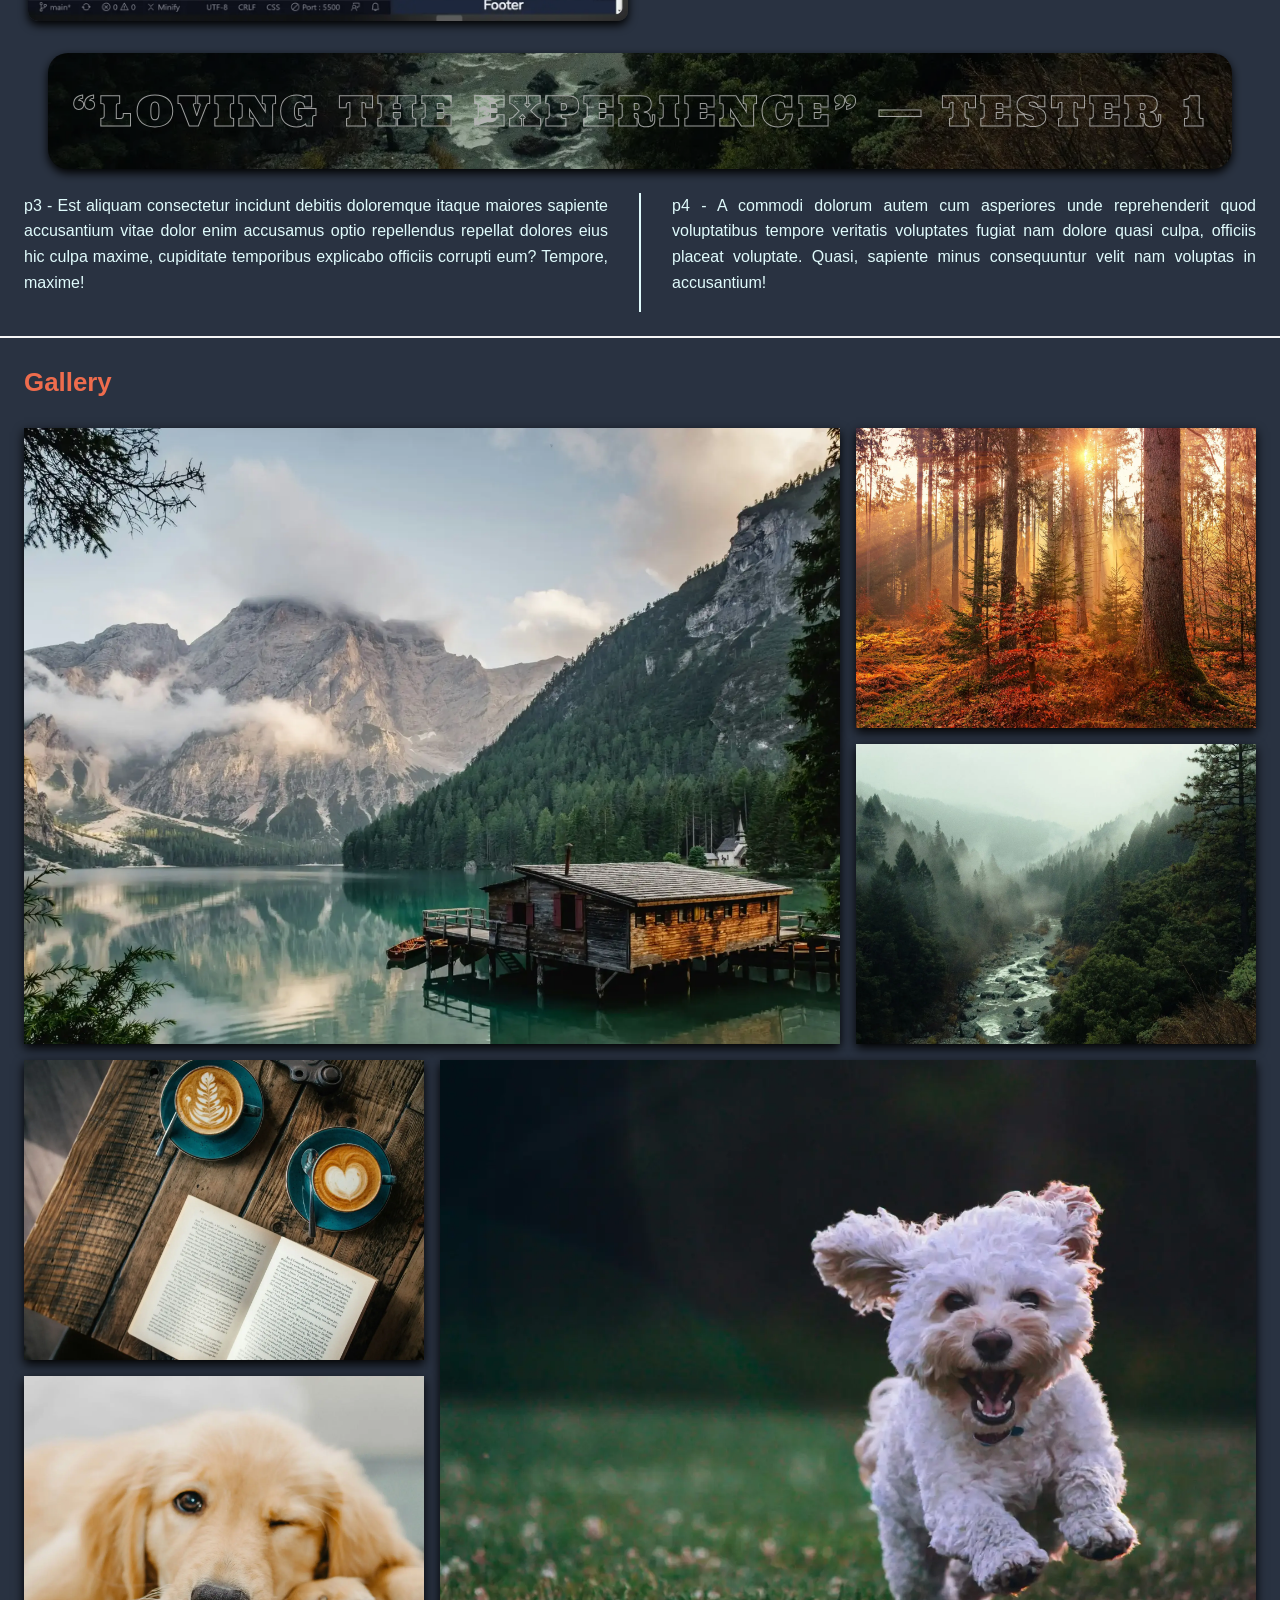
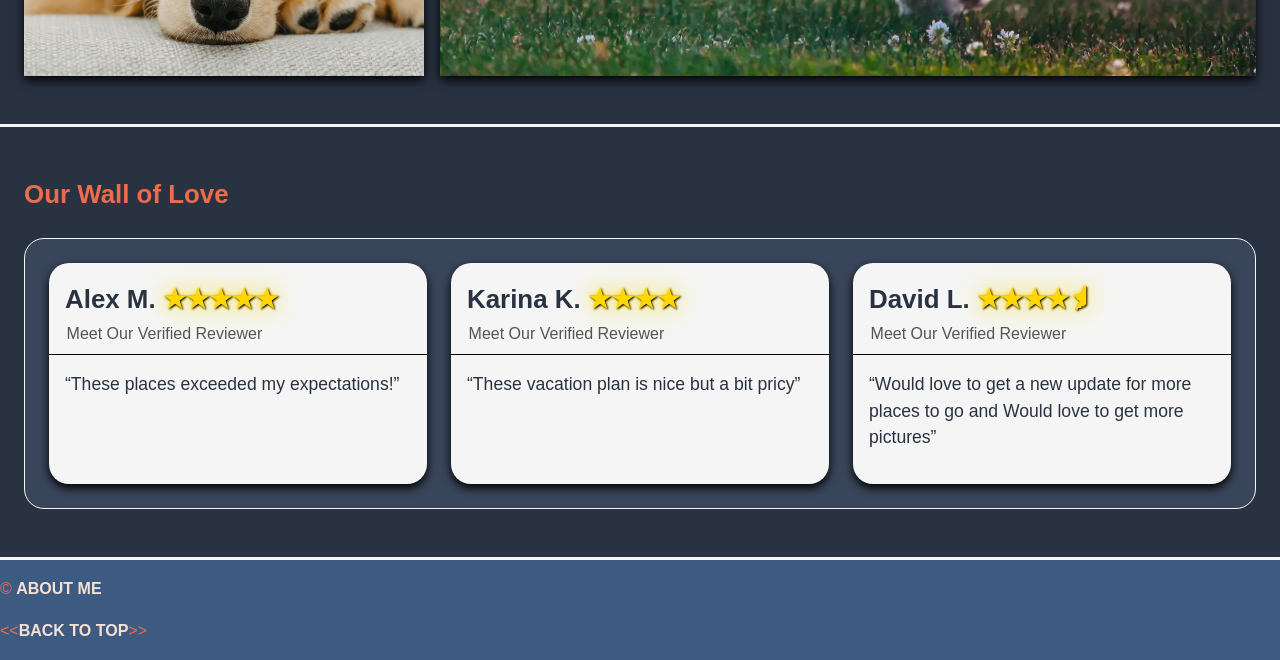
==== commit 7f8fd5ad: "do it" ====
--- a/index.html
+++ b/index.html
@@ -384,11 +384,24 @@
                 />
               </a>
             </div>
+            <div class="quote-image">
+              <a
+                href="https://youtu.be/OXGznpKZ_sA?si=1_PArk5hAJD9eEZV&t=26328"
+                target="_blank"
+                ><img
+                  src="Display/IMG-08.A--HTML-DARK-MODE--1336x766.webp"
+                  alt="HTML Dark Mode"
+                  title="HTML Dark Mode Guidance"
+                  width="1336"
+                  height="766"
+                  loading="lazy"
+              /></a>
+            </div>
 
             <div class="quote-hero">
               <p class="quote">
-                &#8220;Loving The Experience&#8221; &#8212;
-                <span class="nowrap">Tester 1</span>
+                &#8220;Loving The Experience&#8221;
+                <span class="nowrap">&#8212; Tester 1</span>
               </p>
             </div>
           </div>
--- a/styles.css
+++ b/styles.css
@@ -27,7 +27,14 @@
 }
 
 section {
-  scroll-margin-top: 8rem;
+  scroll-margin-top: 2rem;
+}
+
+/* || VARIABLES */
+:root {
+  --BG-COLOR: #3d5a80;
+  --SP-COLOR01: #f5f5f5;
+  --SHADOWS: 0 6px 5px -5px var(--SP-COLOR01);
 }
 
 /**/
@@ -36,7 +43,7 @@
 /**/
 
 html {
-  background-color: #3d5a80;
+  background-color: var(--BG-COLOR);
   color: #e0fbfc;
   font-size: 1rem;
   line-height: 1.618;
@@ -201,6 +208,7 @@
   padding: 1rem 1rem 1rem 1rem;
   margin: 0;
   border-bottom: 2px solid #f5f5f5;
+  box-shadow: var(--SHADOWS);
 }
 
 .ch0 h1 {
@@ -252,8 +260,13 @@
   }
 }
 
-.vmenu li a:focus,
+/* .vmenu li a:focus,
 .vmenu li a:hover {
+  display: block;
+  background: #293241;
+} */
+
+.vmenu li :is(a:focus, a:hover) {
   display: block;
   background: #293241;
 }
@@ -382,6 +395,8 @@
   .quote-image img {
     width: 100%;
     max-width: 300px;
+    margin: 1rem 0;
+
     height: auto;
     object-fit: cover;
     border-radius: 10px;
@@ -396,6 +411,23 @@
 /**/
 /* Page 2 About */
 /**/
+
+#page-two {
+  display: flex;
+  flex-direction: column;
+}
+
+#page-two header {
+  top: 0;
+}
+
+#page-two main {
+  flex-grow: 1;
+}
+
+#page-two footer {
+  bottom: 0;
+}
 
 .about-container {
   background-image: url("Display/IMG-04--COFFEE-BOOK.webp");
@@ -561,7 +593,8 @@
   .object1,
   .object2 {
     width: 50vw;
-    height: 20vh;
+    min-height: 150px;
+    max-height: 300px;
   }
 }
 
@@ -798,3 +831,15 @@
   margin-top: 0.5rem;
   padding: 0 1rem;
 }
+
+/**/
+/* Pseudo */
+/**/
+
+img:not([alt]) {
+  border: 10px solid #20ba5a;
+}
+
+.review-user-role::before {
+  content: "Meet Our ";
+}
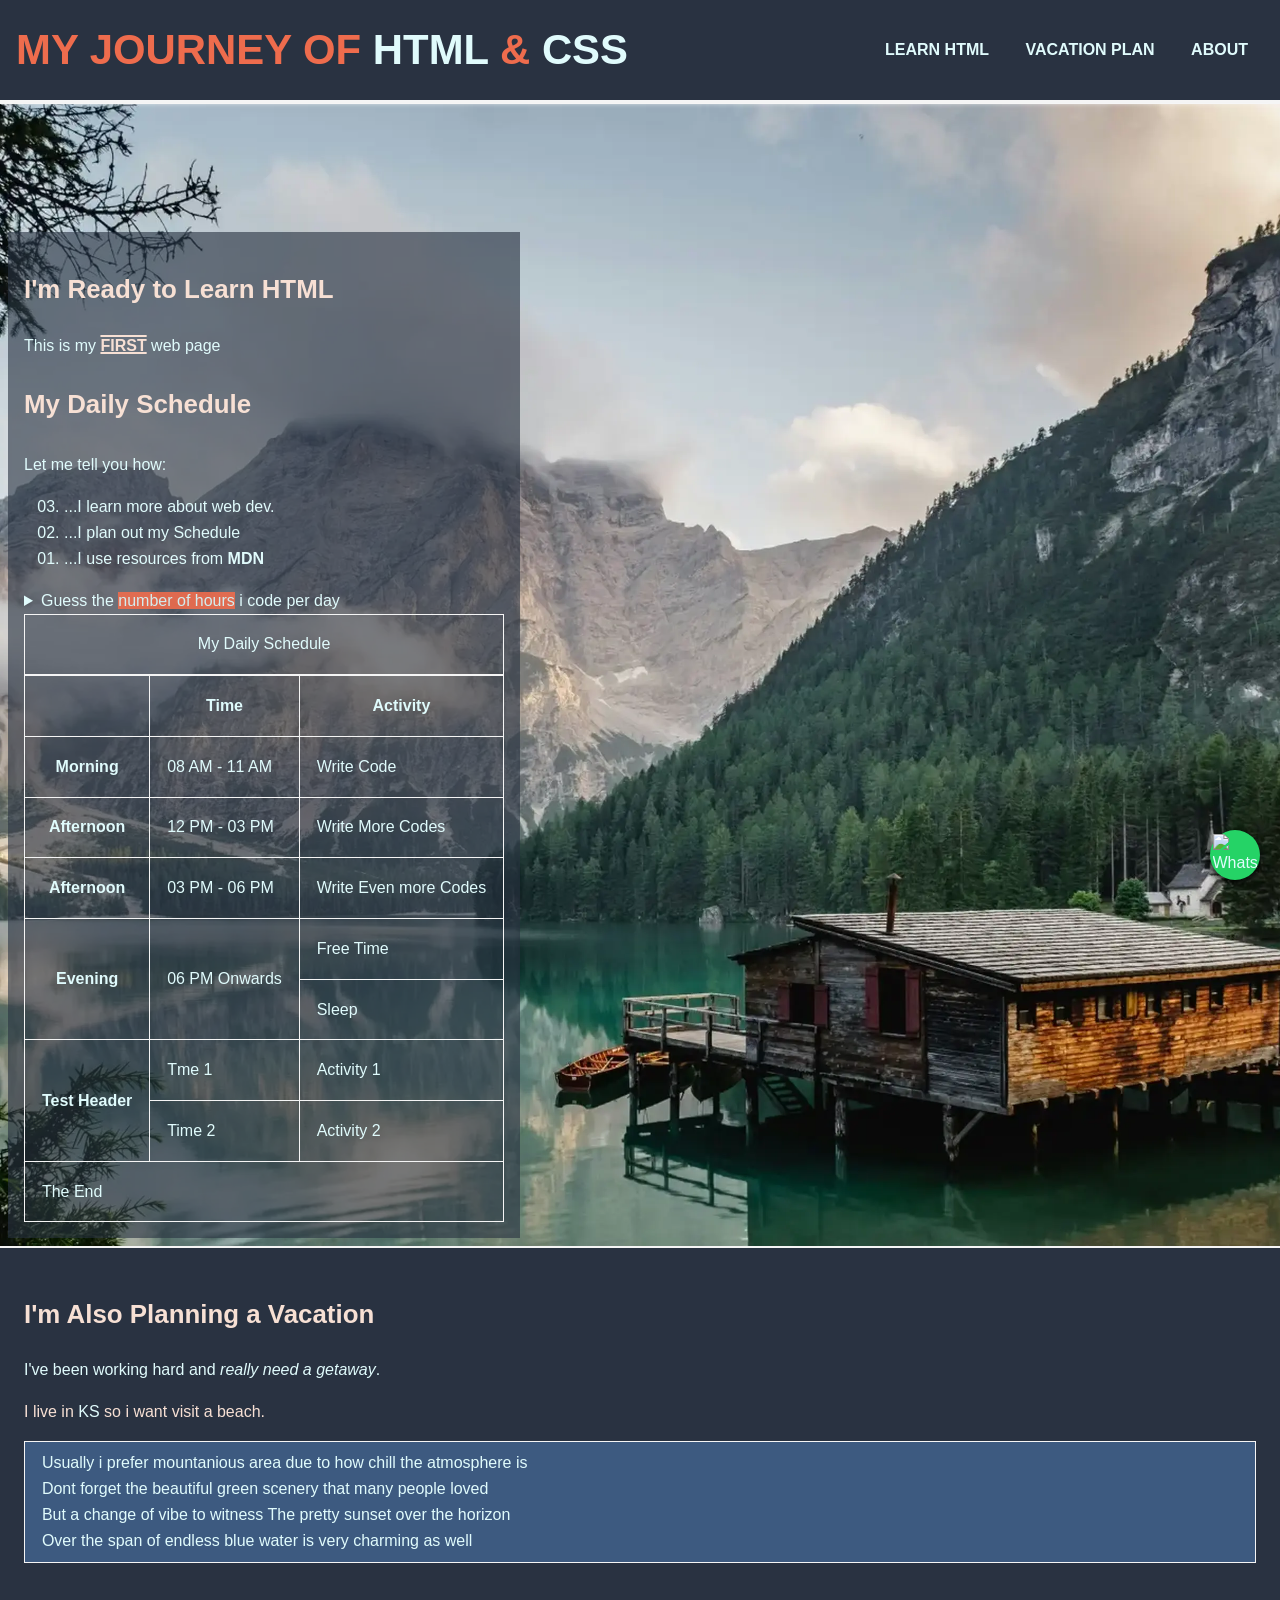
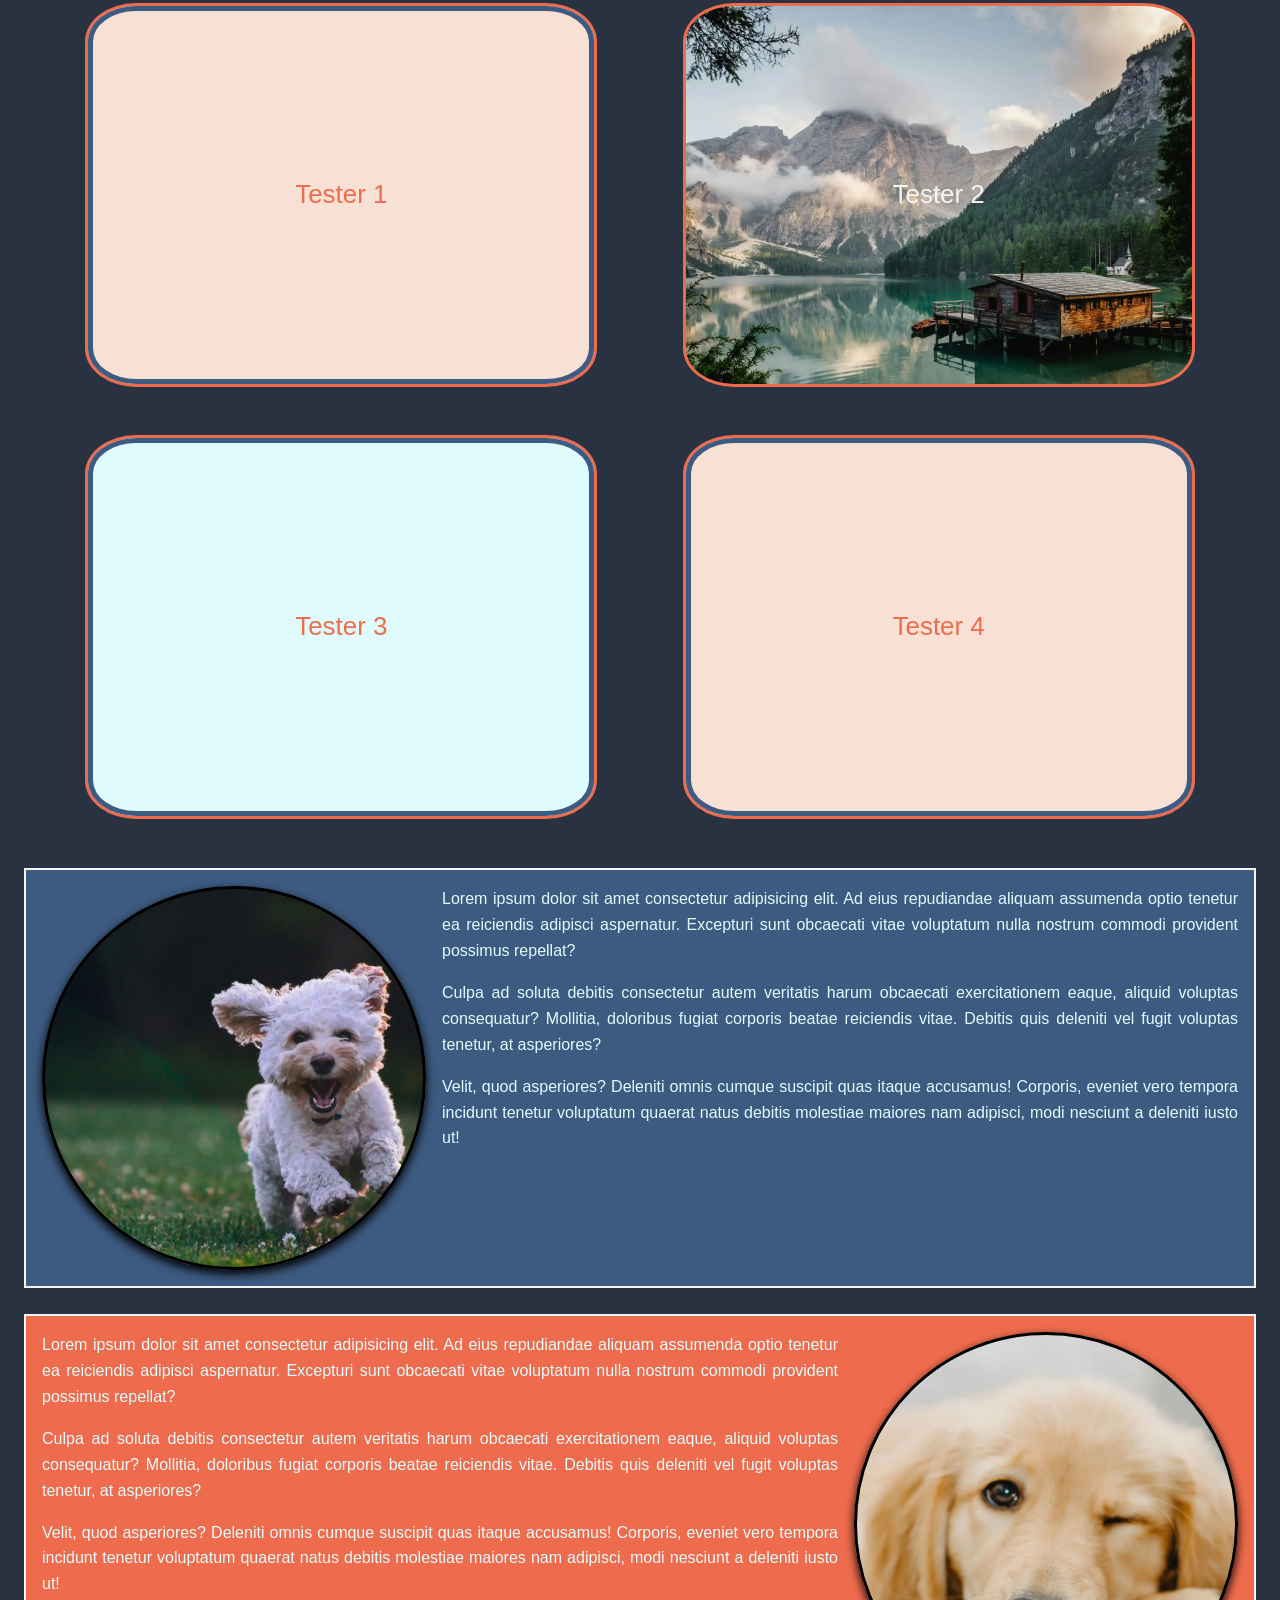
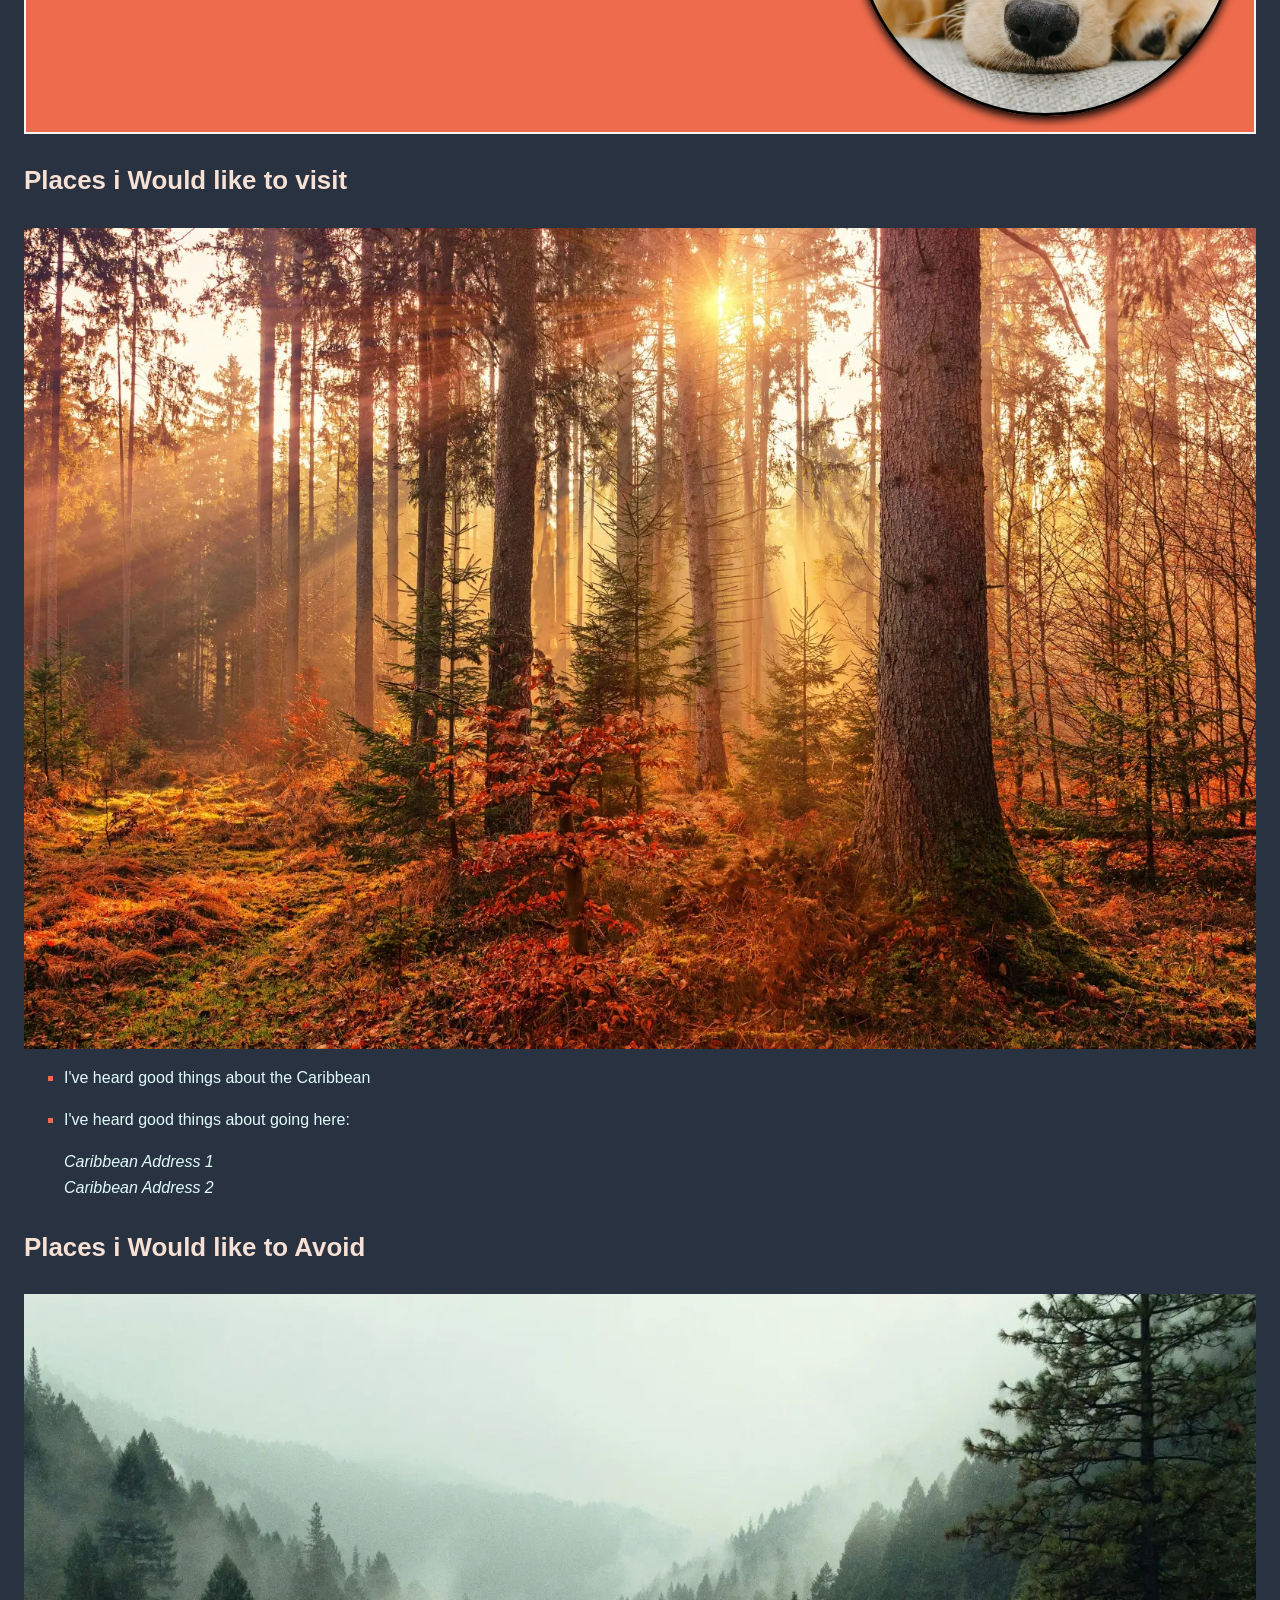
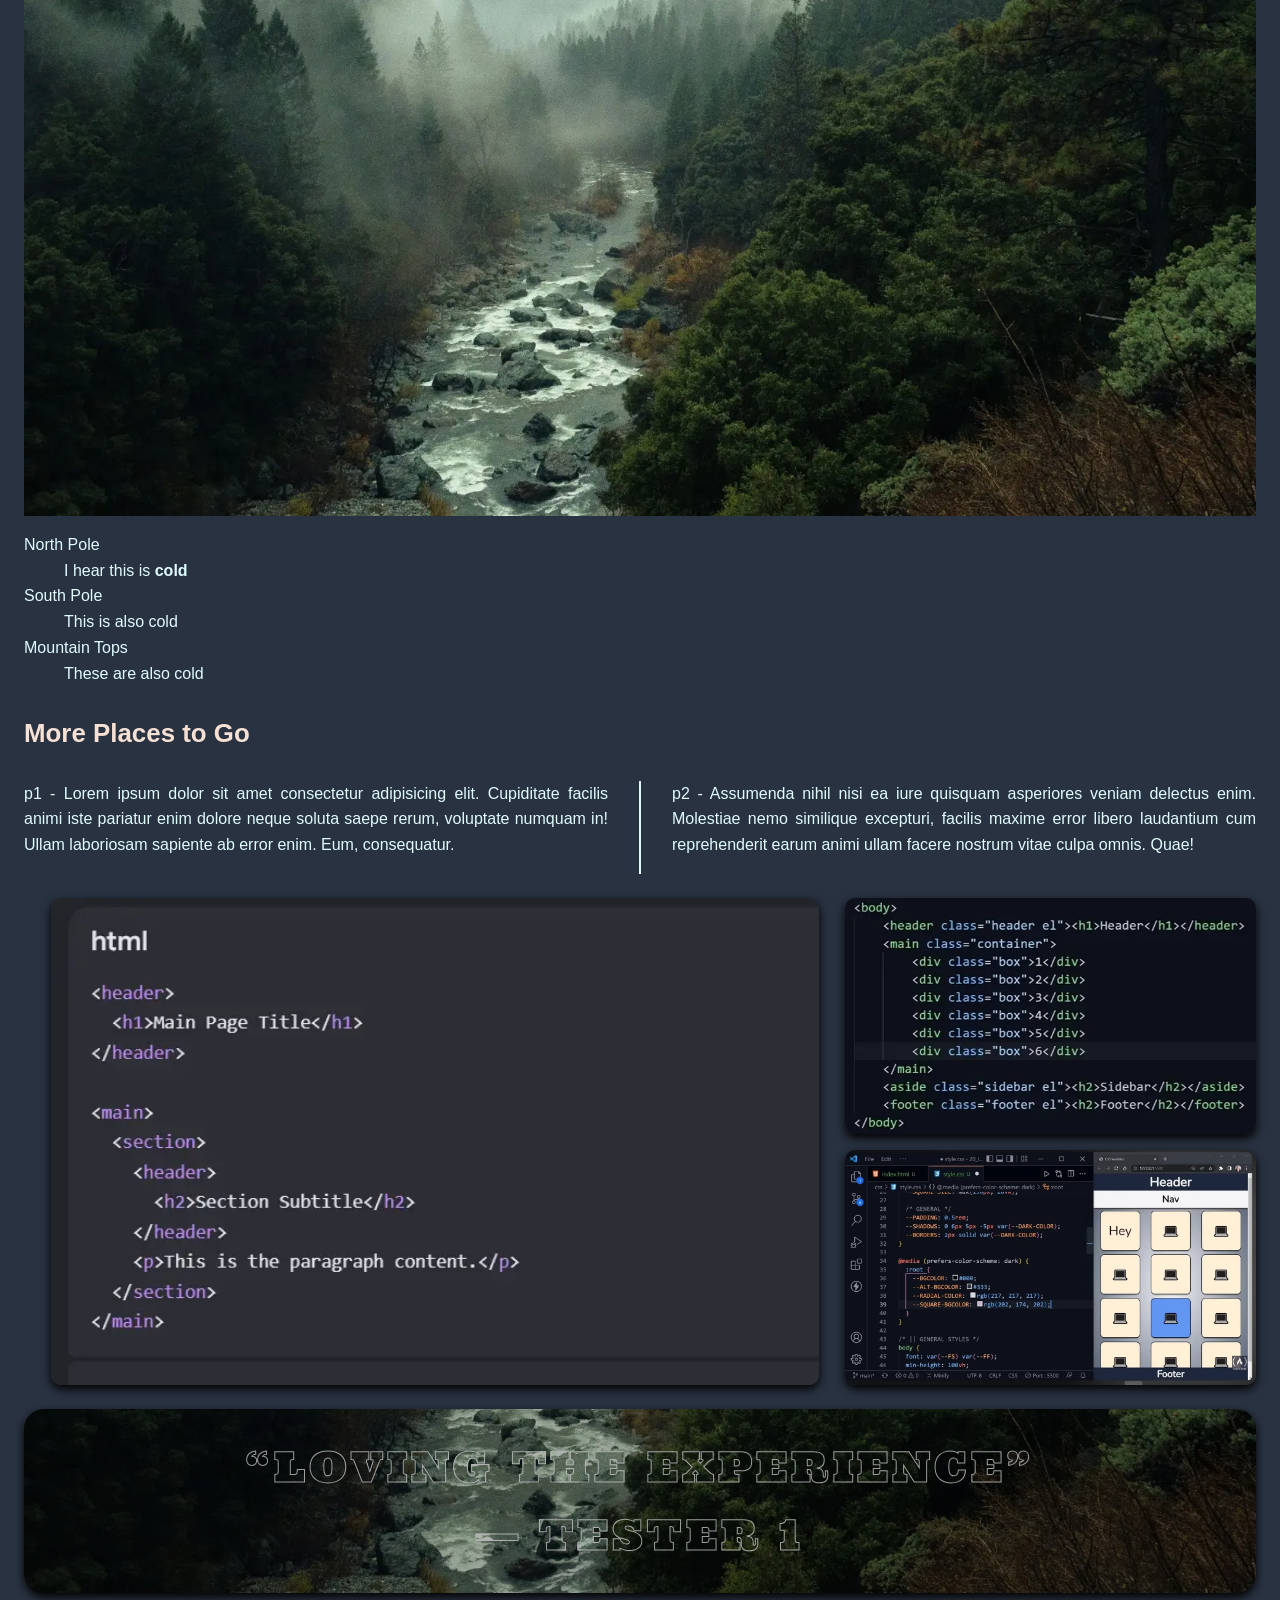
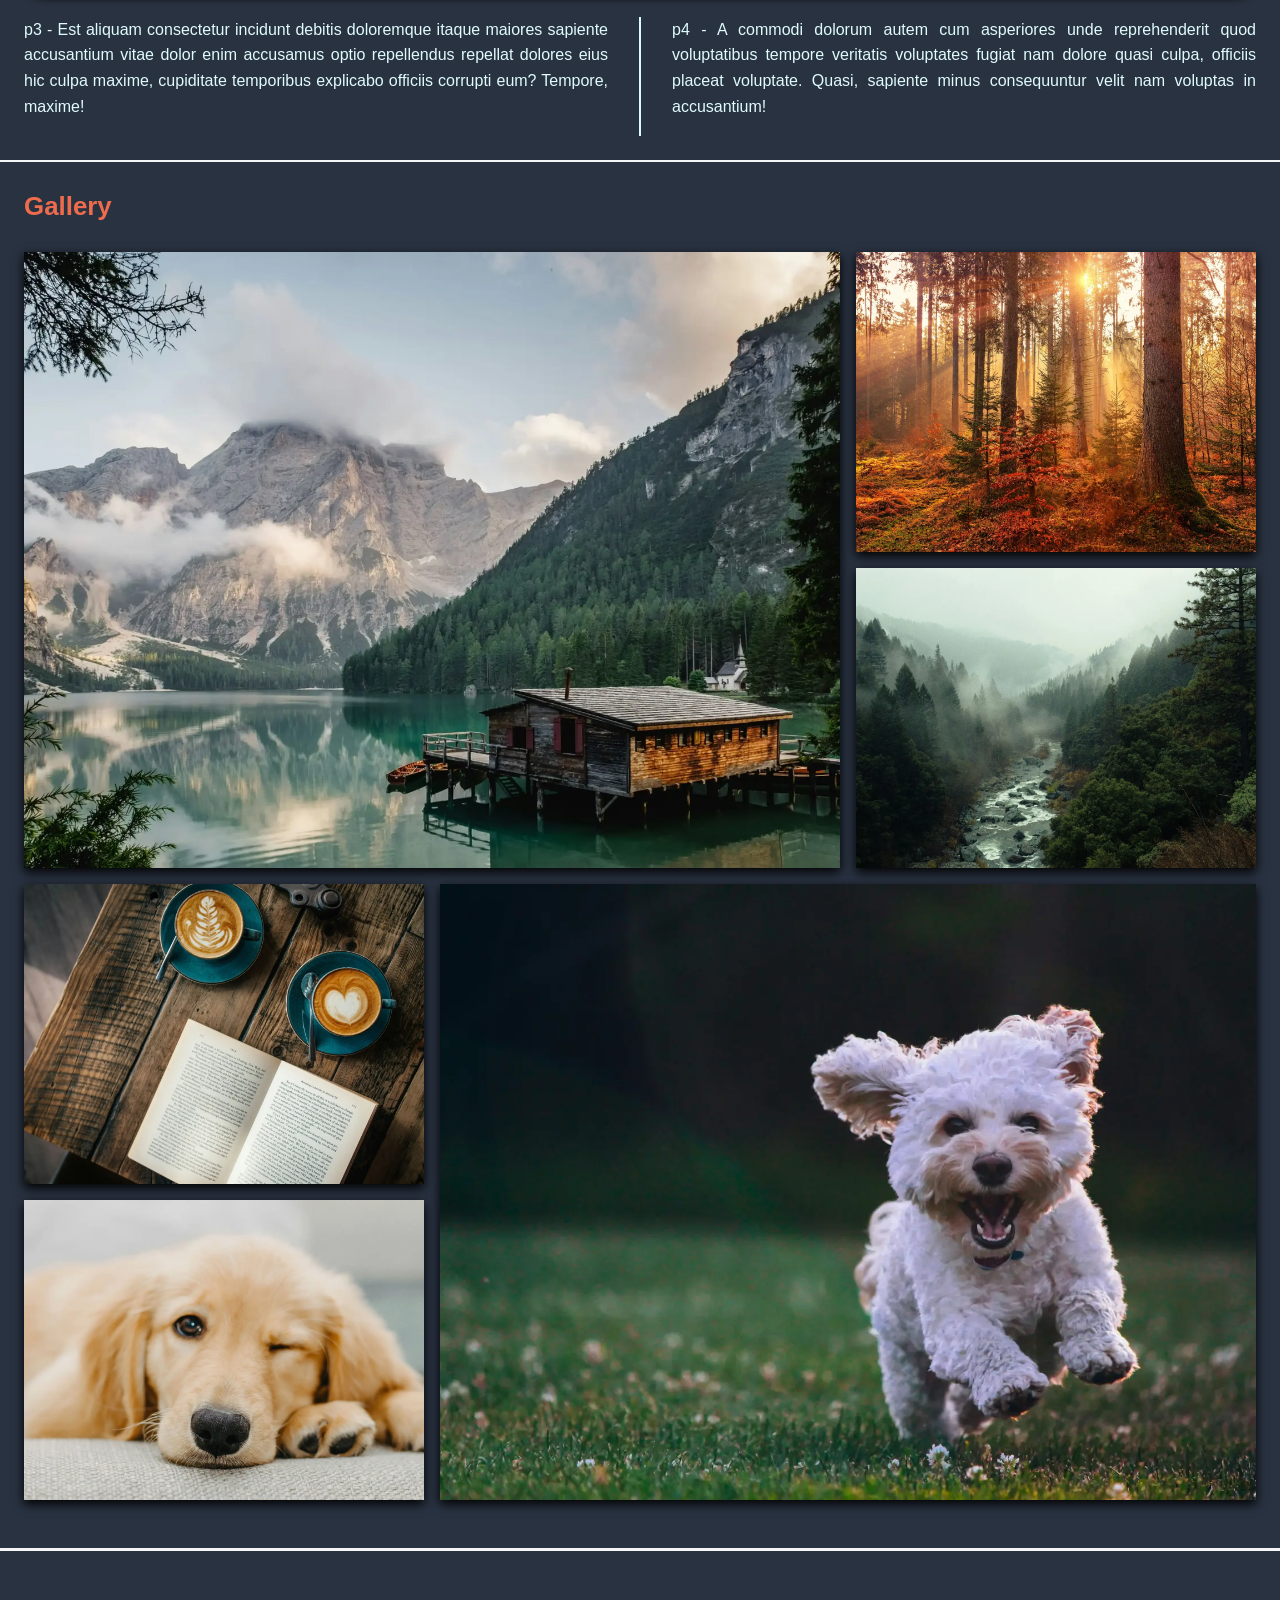
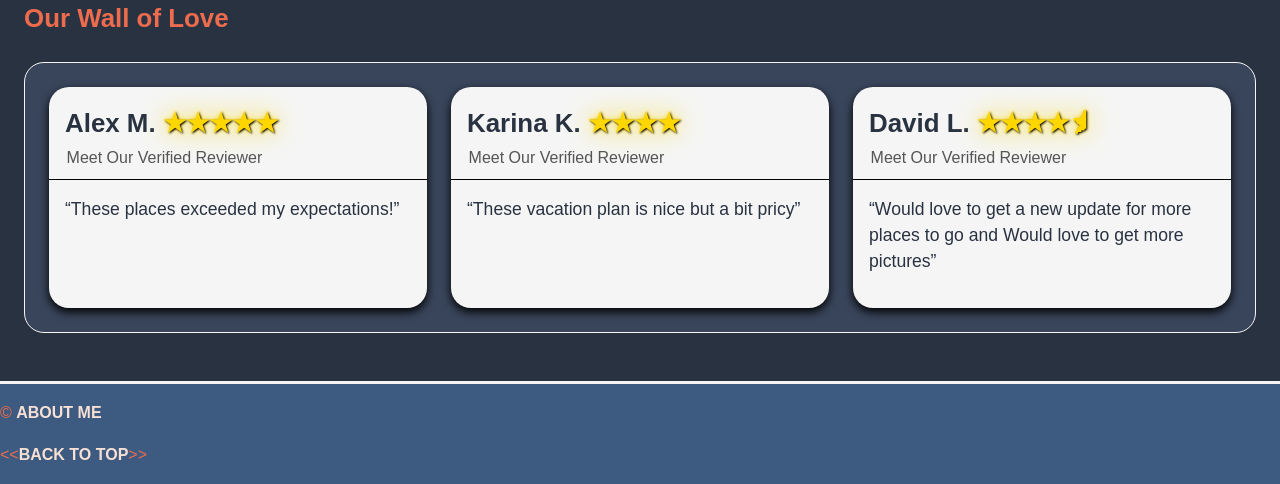
==== commit 2846149d: "do it" ====
--- a/index.html
+++ b/index.html
@@ -397,13 +397,13 @@
                   loading="lazy"
               /></a>
             </div>
-
-            <div class="quote-hero">
-              <p class="quote">
-                &#8220;Loving The Experience&#8221;
-                <span class="nowrap">&#8212; Tester 1</span>
-              </p>
-            </div>
+          </div>
+
+          <div class="quote-hero">
+            <p class="quote">
+              &#8220;Loving The Experience&#8221;<br />
+              <span class="nowrap">&#8212; Tester 1</span>
+            </p>
           </div>
 
           <p>
--- a/styles.css
+++ b/styles.css
@@ -60,6 +60,12 @@
 h1 {
   color: #ee6c4d;
   font-size: 2.6179rem;
+}
+
+@media (max-width: 768px) {
+  h1 {
+    font-size: 2.5rem;
+  }
 }
 
 h2,
@@ -320,21 +326,6 @@
   display: none;
 }
 
-.quote-container {
-  display: grid;
-  grid-template-columns: repeat(2, 1fr);
-  grid-auto-columns: minmax(300px, auto);
-  justify-items: center;
-  gap: 1rem;
-  padding: 0rem;
-  column-span: all;
-}
-
-.quote-container .quote-hero {
-  grid-column: span 2;
-  grid-row: span 1;
-}
-
 .quote-hero {
   background-color: #f5f5f5;
   background-image: url(Display/IMG-03--RAVINE.webp);
@@ -370,33 +361,58 @@
   -webkit-background-clip: text;
   background-clip: text;
   filter: brightness(1.2) contrast(1);
-}
-
-.quote-image {
-  margin: 1rem 0;
-  grid-column: span 1;
-  grid-row: span 1;
+  text-shadow: var(--SHADOWS);
+}
+
+.quote-hero {
+  column-span: all;
+  margin-top: 1.5rem;
+}
+
+.quote-container {
+  display: grid;
+  grid-template-columns: repeat(3, 1fr);
+  grid-template-rows: repeat(2, 1fr);
+  grid-auto-columns: minmax(300px, auto);
+  grid-auto-rows: minmax(300px, auto);
+  justify-items: center;
+  gap: 1rem 0rem;
+  padding: 0rem;
+  margin: 1.5rem 0;
+  column-span: all;
+}
+
+.quote-image:nth-child(1) {
+  grid-column: span 2;
+  grid-row: span 2;
 }
 
 .quote-image img {
   width: 100%;
-  max-width: 600px;
-  height: auto;
+  max-width: 30vw;
+  height: 100%;
   object-fit: cover;
   border-radius: 10px;
   box-shadow: 0 4px 10px #000000;
+  margin: 0;
+  padding: 0;
+}
+
+.quote-image img:nth-child(1) {
+  object-position: left;
+  max-width: 60vw;
 }
 
 @media (max-width: 768px) {
   .quote-container {
     display: block;
+    margin-top: 0.5rem;
   }
 
   .quote-image img {
     width: 100%;
-    max-width: 300px;
-    margin: 1rem 0;
-
+    max-width: 90vw;
+    margin: 0 0 1rem 0;
     height: auto;
     object-fit: cover;
     border-radius: 10px;
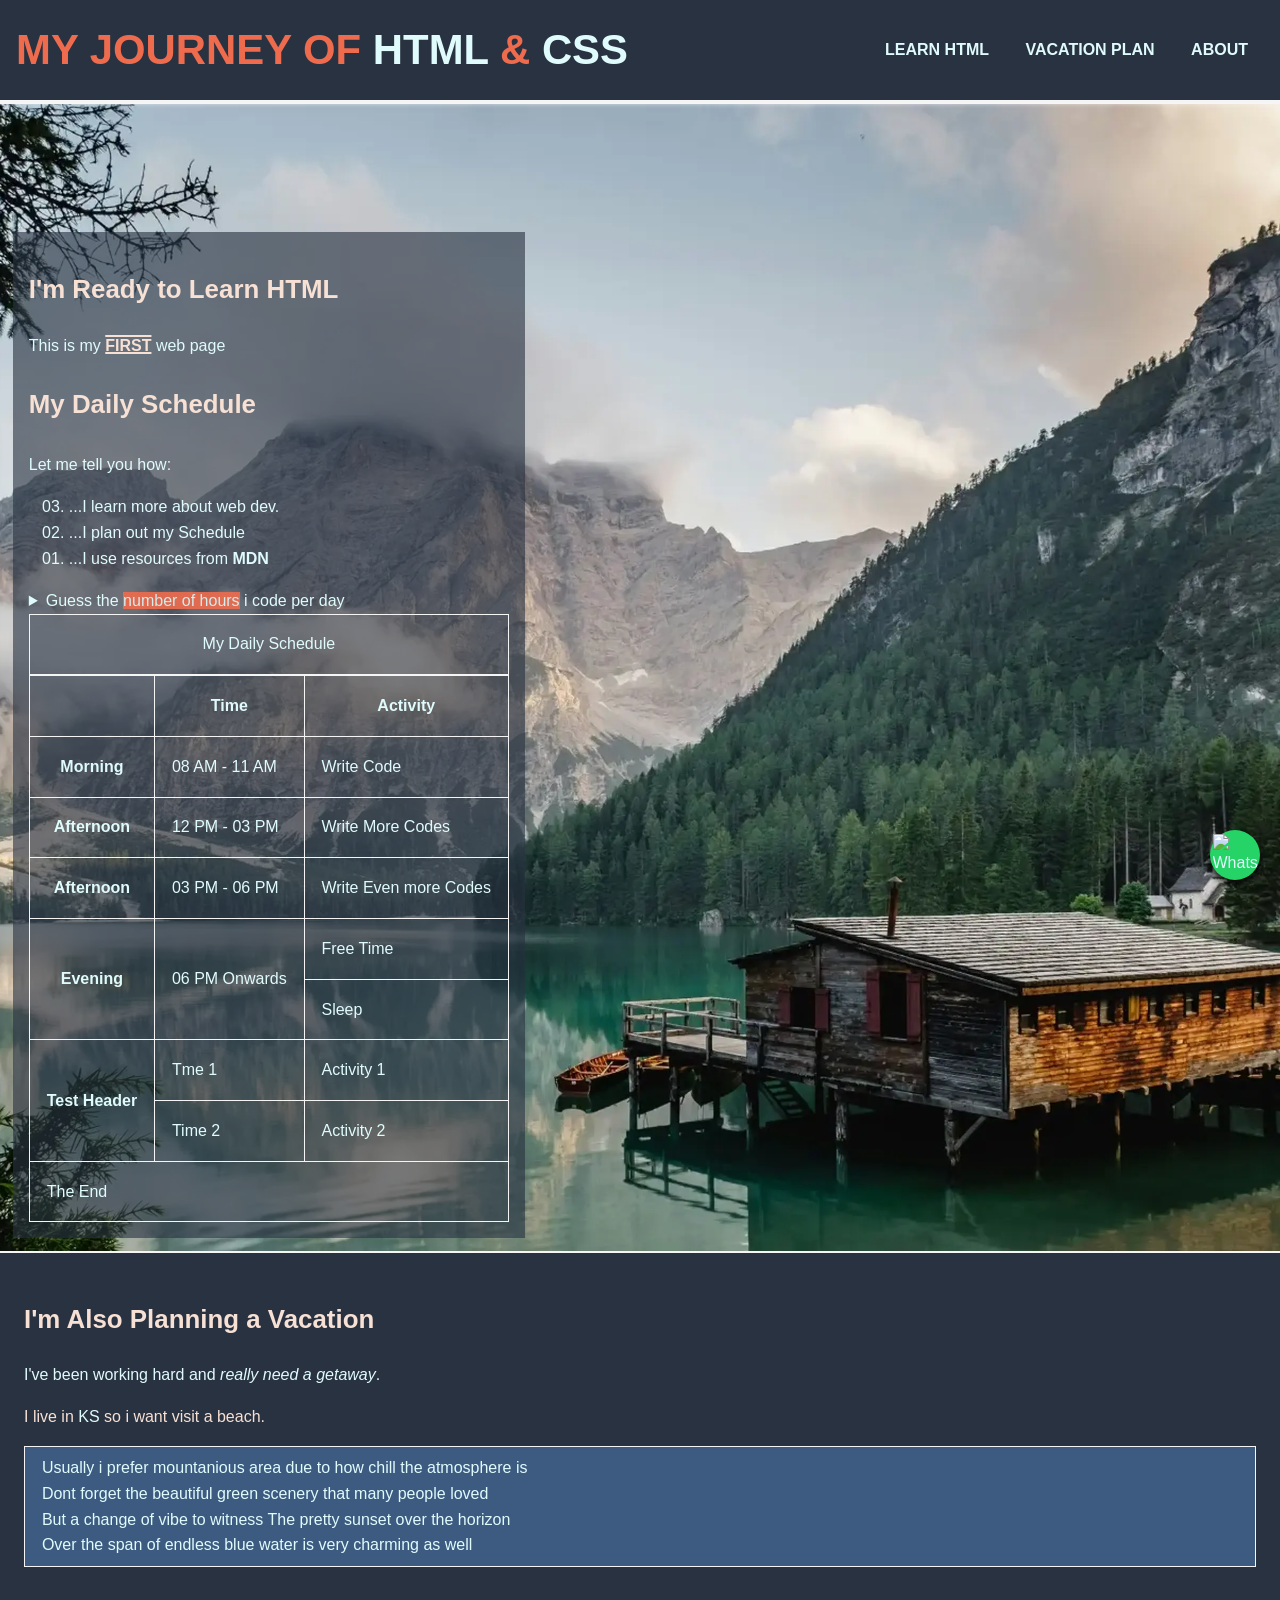
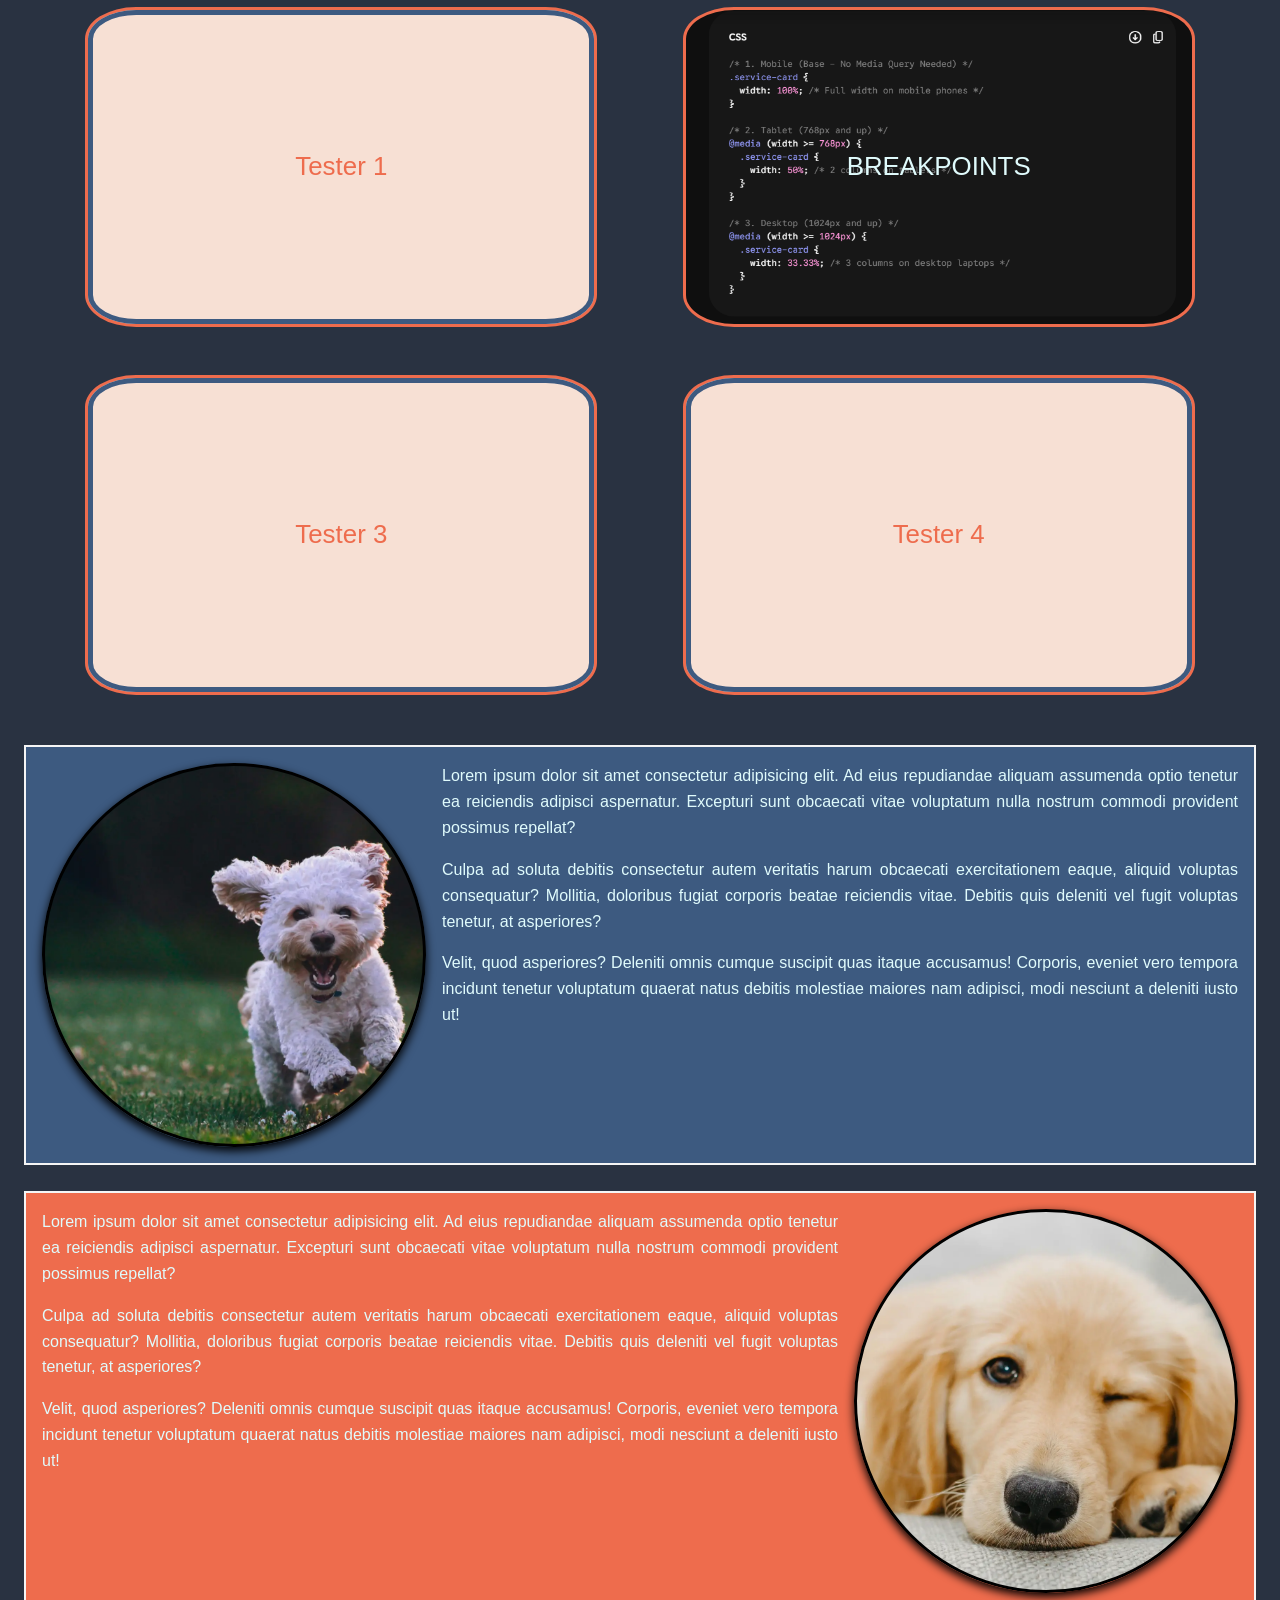
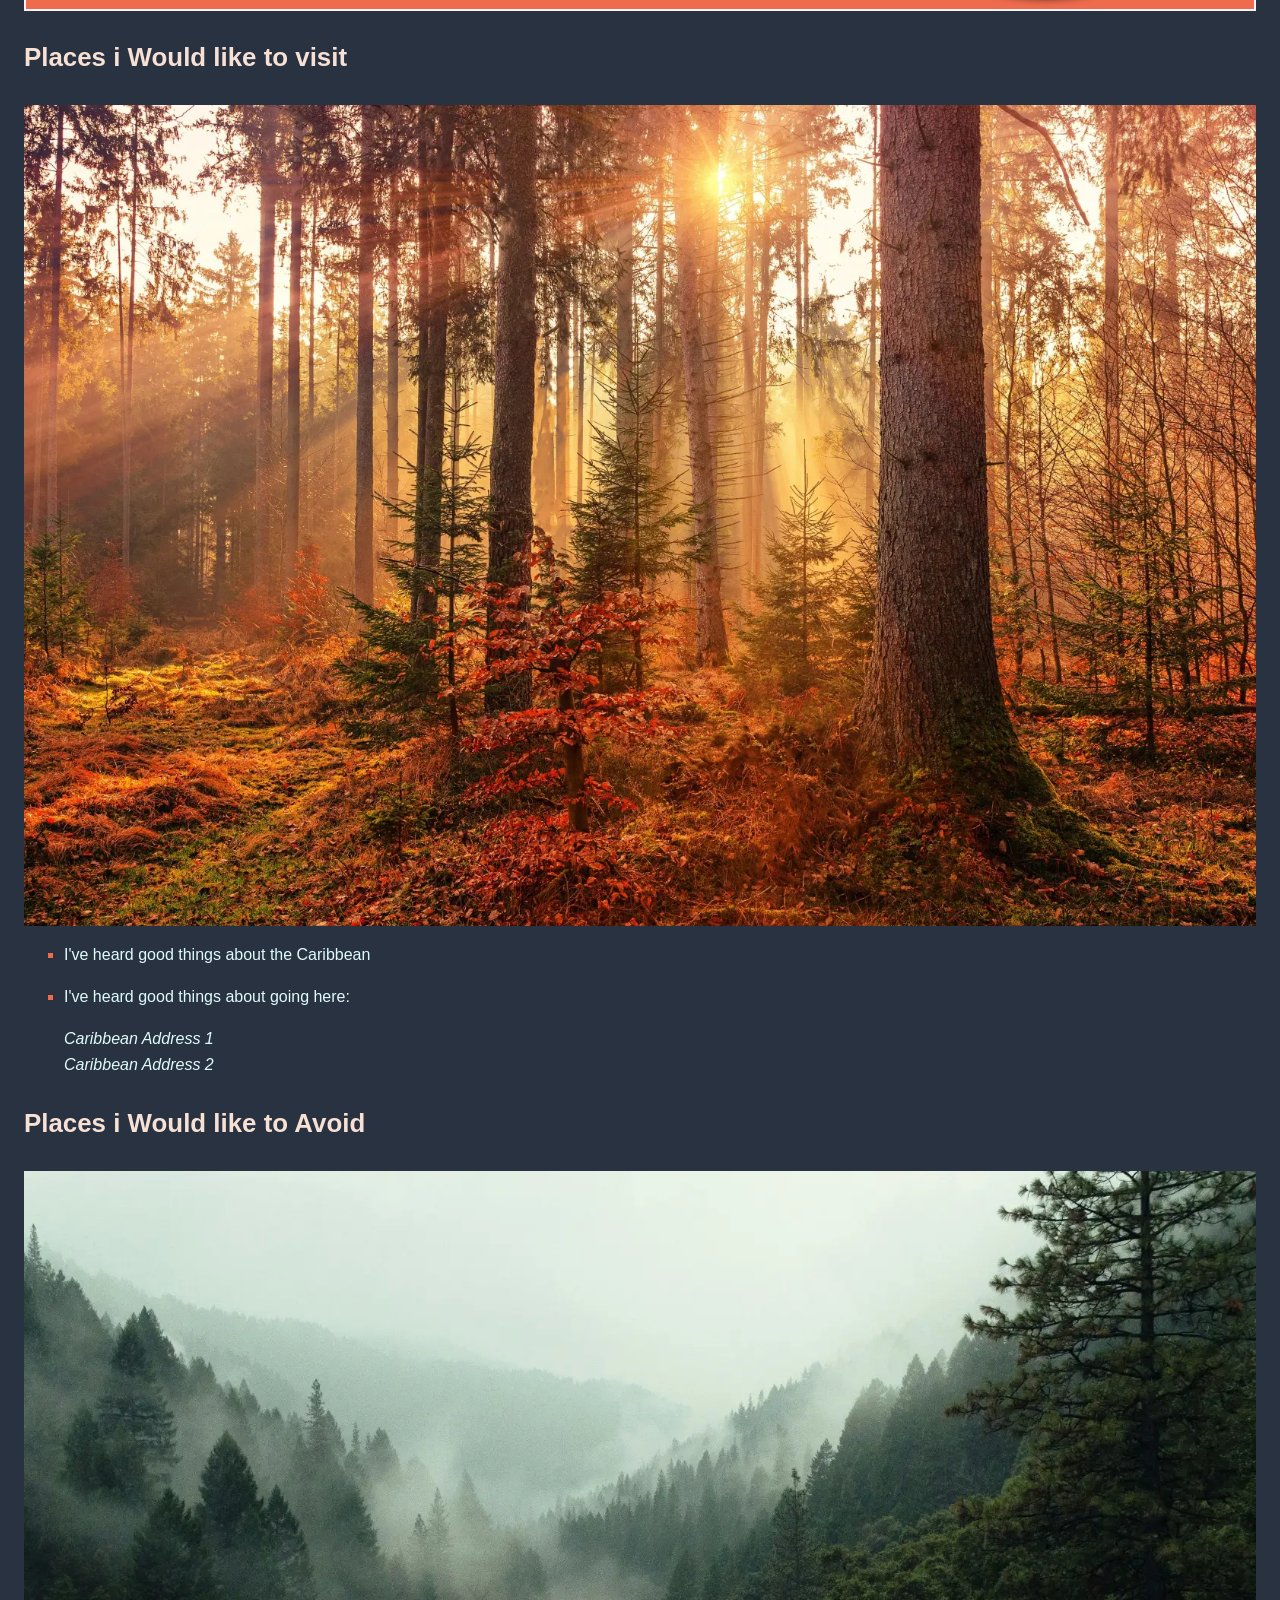
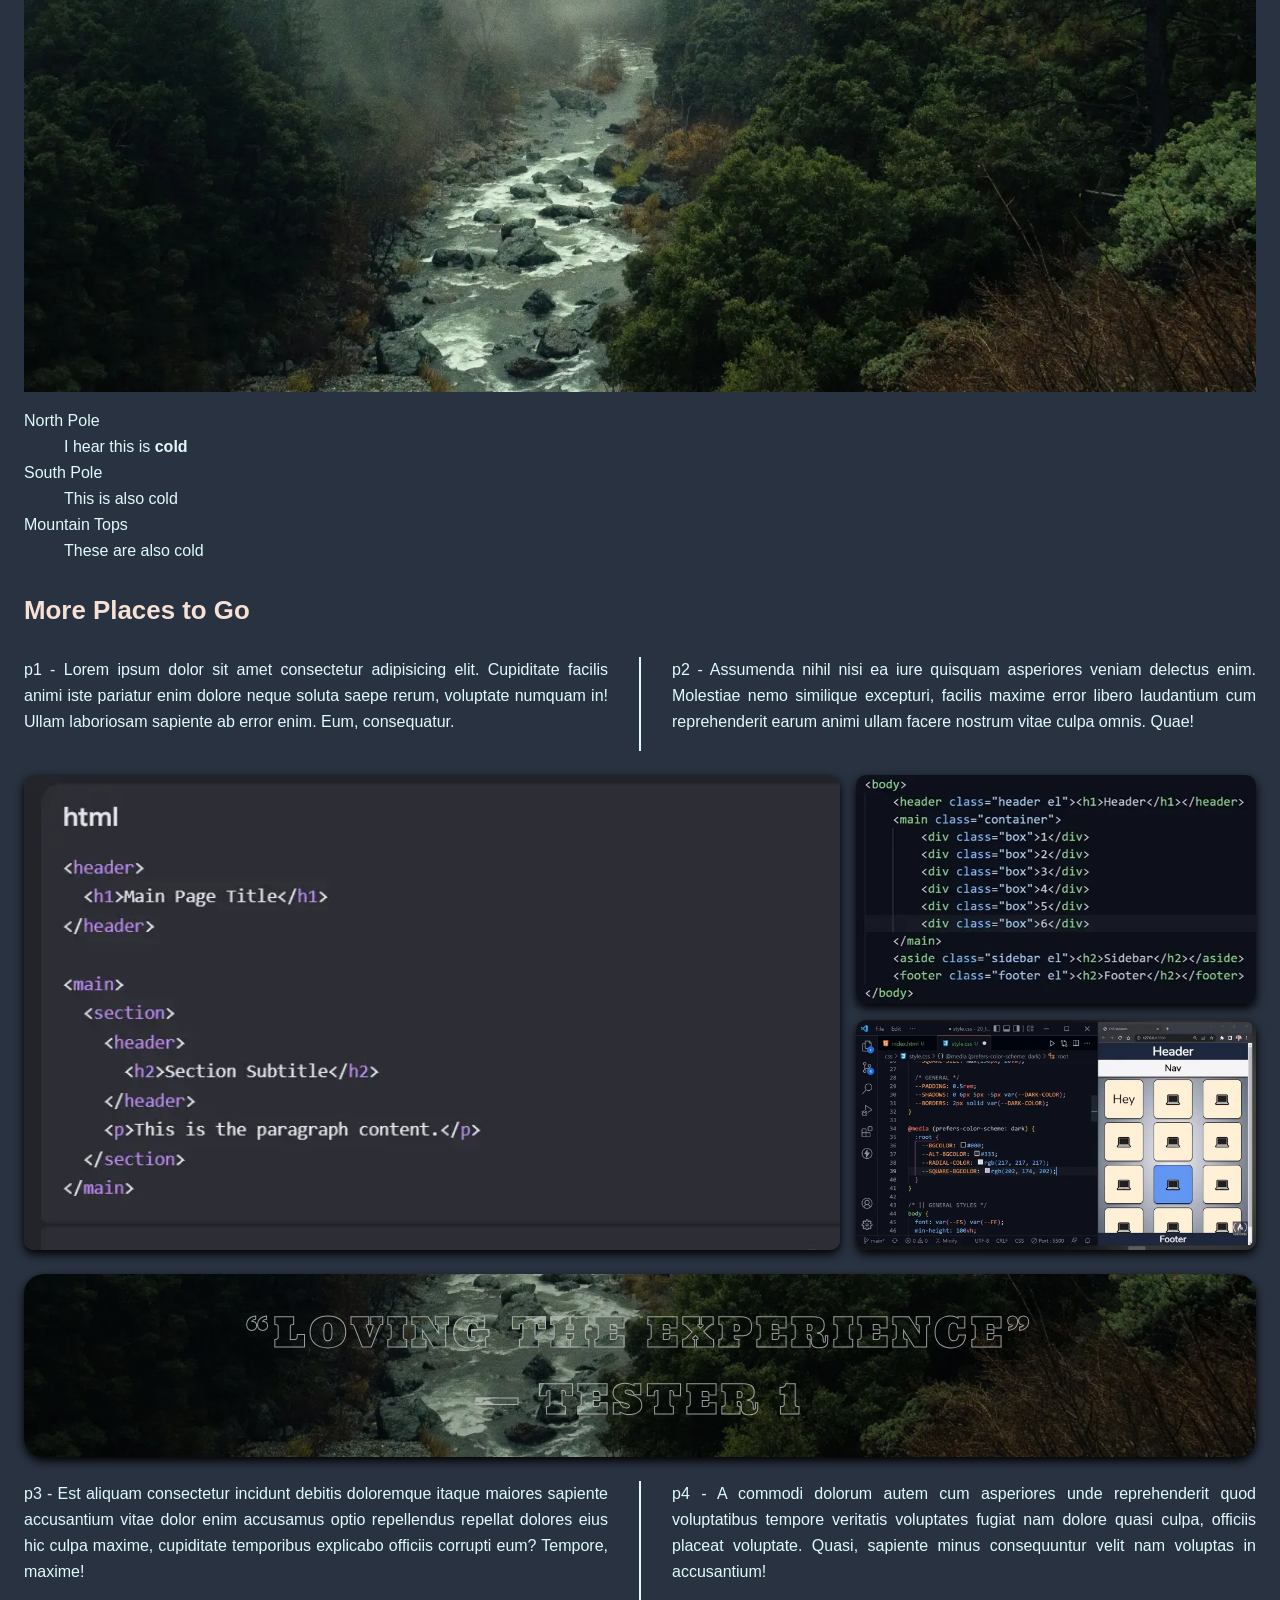
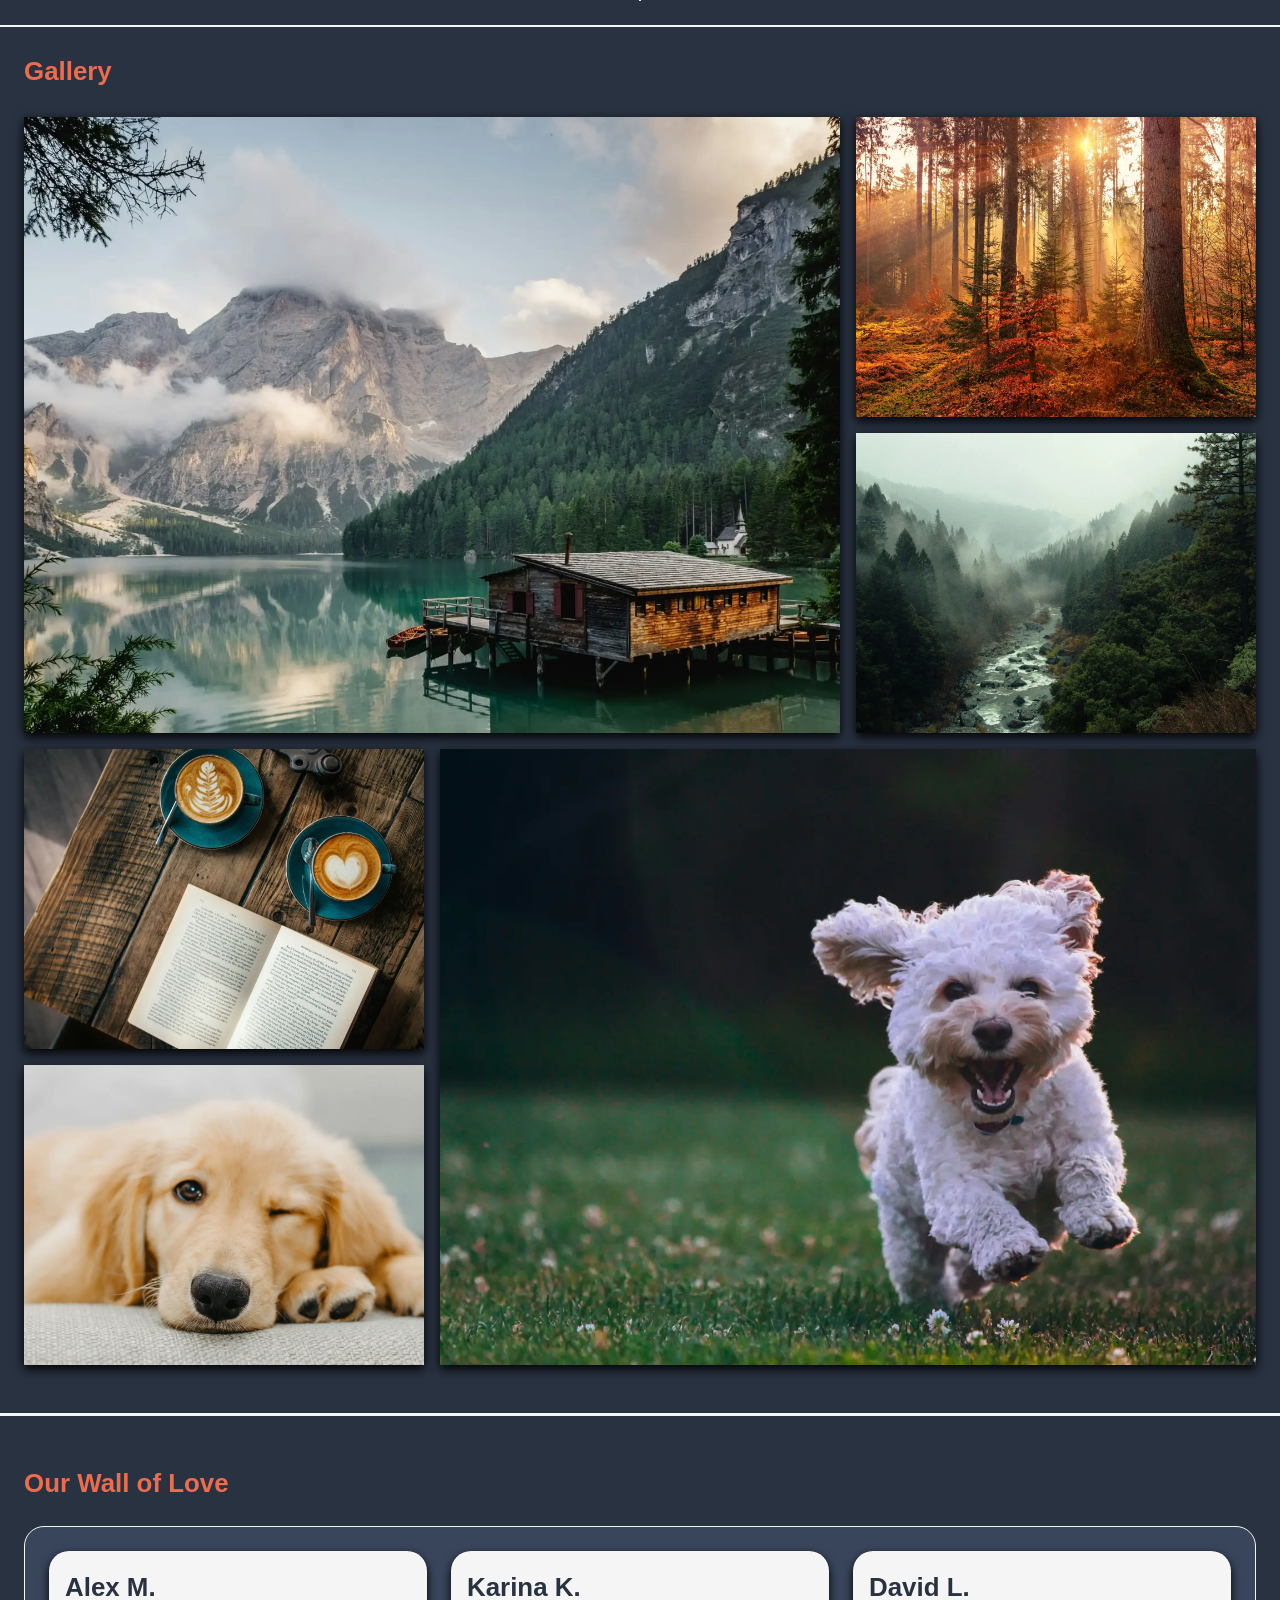
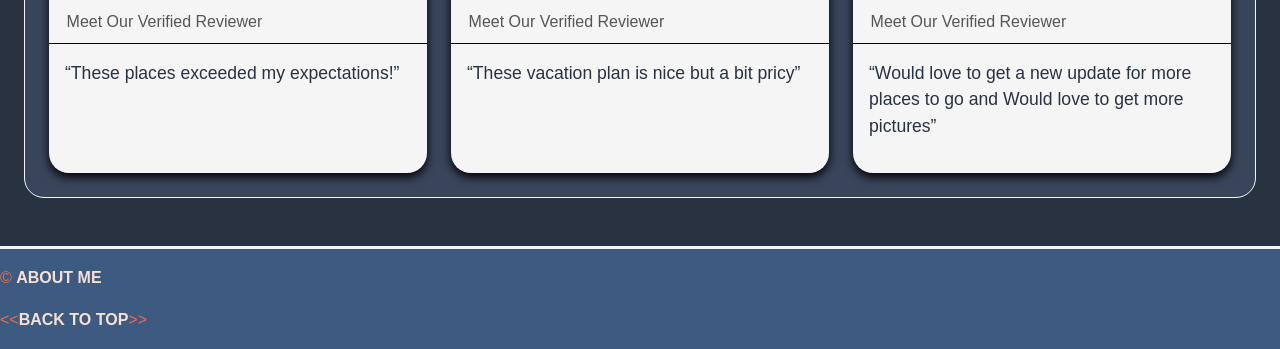
==== commit 39af8535: "do it" ====
--- a/index.html
+++ b/index.html
@@ -233,7 +233,13 @@
 
         <div class="sides">
           <div class="object1">Tester 1</div>
-          <div class="object2">Tester 2</div>
+          <div class="object2">
+            <a
+              href="https://youtu.be/OXGznpKZ_sA?si=7RMSyI2hGnNVUi7i&t=20548"
+              target="_blank"
+              >BREAKPOINTS</a
+            >
+          </div>
           <div class="object1">Tester 3</div>
           <div class="object1">Tester 4</div>
         </div>
--- a/styles.css
+++ b/styles.css
@@ -59,12 +59,12 @@
 
 h1 {
   color: #ee6c4d;
-  font-size: 2.6179rem;
+  font-size: 2.618rem;
 }
 
 @media (max-width: 768px) {
   h1 {
-    font-size: 2.5rem;
+    font-size: clamp(2rem, 1.8rem + 1vw, 2.618rem);
   }
 }
 
@@ -283,7 +283,7 @@
   background-color: #293241;
   border-top: 2px solid #f5f5f5;
   margin: 0;
-  padding: 10% 25% 0.5rem 0.5rem;
+  padding: 10% 25% 1% 1%;
   background-image: url("Display/IMG-01--LAKESIDE-CABIN.webp");
   background-repeat: no-repeat;
   background-position: center bottom;
@@ -376,7 +376,7 @@
   grid-auto-columns: minmax(300px, auto);
   grid-auto-rows: minmax(300px, auto);
   justify-items: center;
-  gap: 1rem 0rem;
+  gap: 1rem;
   padding: 0rem;
   margin: 1.5rem 0;
   column-span: all;
@@ -389,7 +389,6 @@
 
 .quote-image img {
   width: 100%;
-  max-width: 30vw;
   height: 100%;
   object-fit: cover;
   border-radius: 10px;
@@ -400,7 +399,6 @@
 
 .quote-image img:nth-child(1) {
   object-position: left;
-  max-width: 60vw;
 }
 
 @media (max-width: 768px) {
@@ -419,6 +417,11 @@
     box-shadow: 0 4px 10px #000000;
   }
 
+  .quote-image img:nth-child(1) {
+    object-position: left;
+    max-width: 80vw;
+  }
+
   .quote {
     font-size: 1.618rem;
   }
@@ -524,7 +527,7 @@
   clear: both;
 }
 
-/* Objects: Shape, Textbox */
+/* Objects & Animation: Shape, Textbox */
 
 .object0 {
   background-color: #2932419b;
@@ -546,9 +549,18 @@
   min-height: 300px;
 }
 
-.object1:nth-child(3) {
-  order: 0;
-  background-color: #e0fbfc;
+.object1:hover {
+  background-color: #20ba5a;
+  /*  transition-property: background-color, transform;
+  transition-duration: 1s, 2s;
+  transition-delay: 0s; */
+  transition: all 1s linear 0.5s;
+}
+
+.object1:nth-child(3):hover {
+  transform: rotate(360deg) scale(110%, 110%);
+  /* transform: translatex(45%); */
+  /* transform: skew(-10deg); */
 }
 
 .object1 {
@@ -561,7 +573,7 @@
   min-height: 250px;
   max-height: 600px; */
   width: 40vw;
-  height: 30vw;
+  height: 25vw;
   border: 3px solid #ee6c4d;
   border-radius: 10%;
   outline: 5px solid #3d5a80;
@@ -579,7 +591,7 @@
 .object2 {
   /*   flex: 1; */
   margin: 1.5rem;
-  background-image: url("Display/IMG-01--LAKESIDE-CABIN.webp");
+  background-image: url("Display/IMG-10--CSS-MEDIA-QUERY--801x500.png");
   background-size: cover;
   background-repeat: no-repeat;
   background-position: center bottom;
@@ -588,7 +600,7 @@
   min-height: 250px;
   max-height: 600px; */
   width: 40vw;
-  height: 30vw;
+  height: 25vw;
   border: 3px solid #ee6c4d;
   border-radius: 10%;
 
@@ -608,9 +620,11 @@
 @media (max-width: 768px) {
   .object1,
   .object2 {
-    width: 50vw;
-    min-height: 150px;
-    max-height: 300px;
+    width: 80vw;
+    height: 60vw;
+
+    min-height: 200px;
+    max-height: 500px;
   }
 }
 
@@ -831,6 +845,7 @@
 }
 
 .review-rating {
+  display: none;
   font-weight: 800;
   margin-bottom: 0.5rem;
   font-size: 1.618rem;
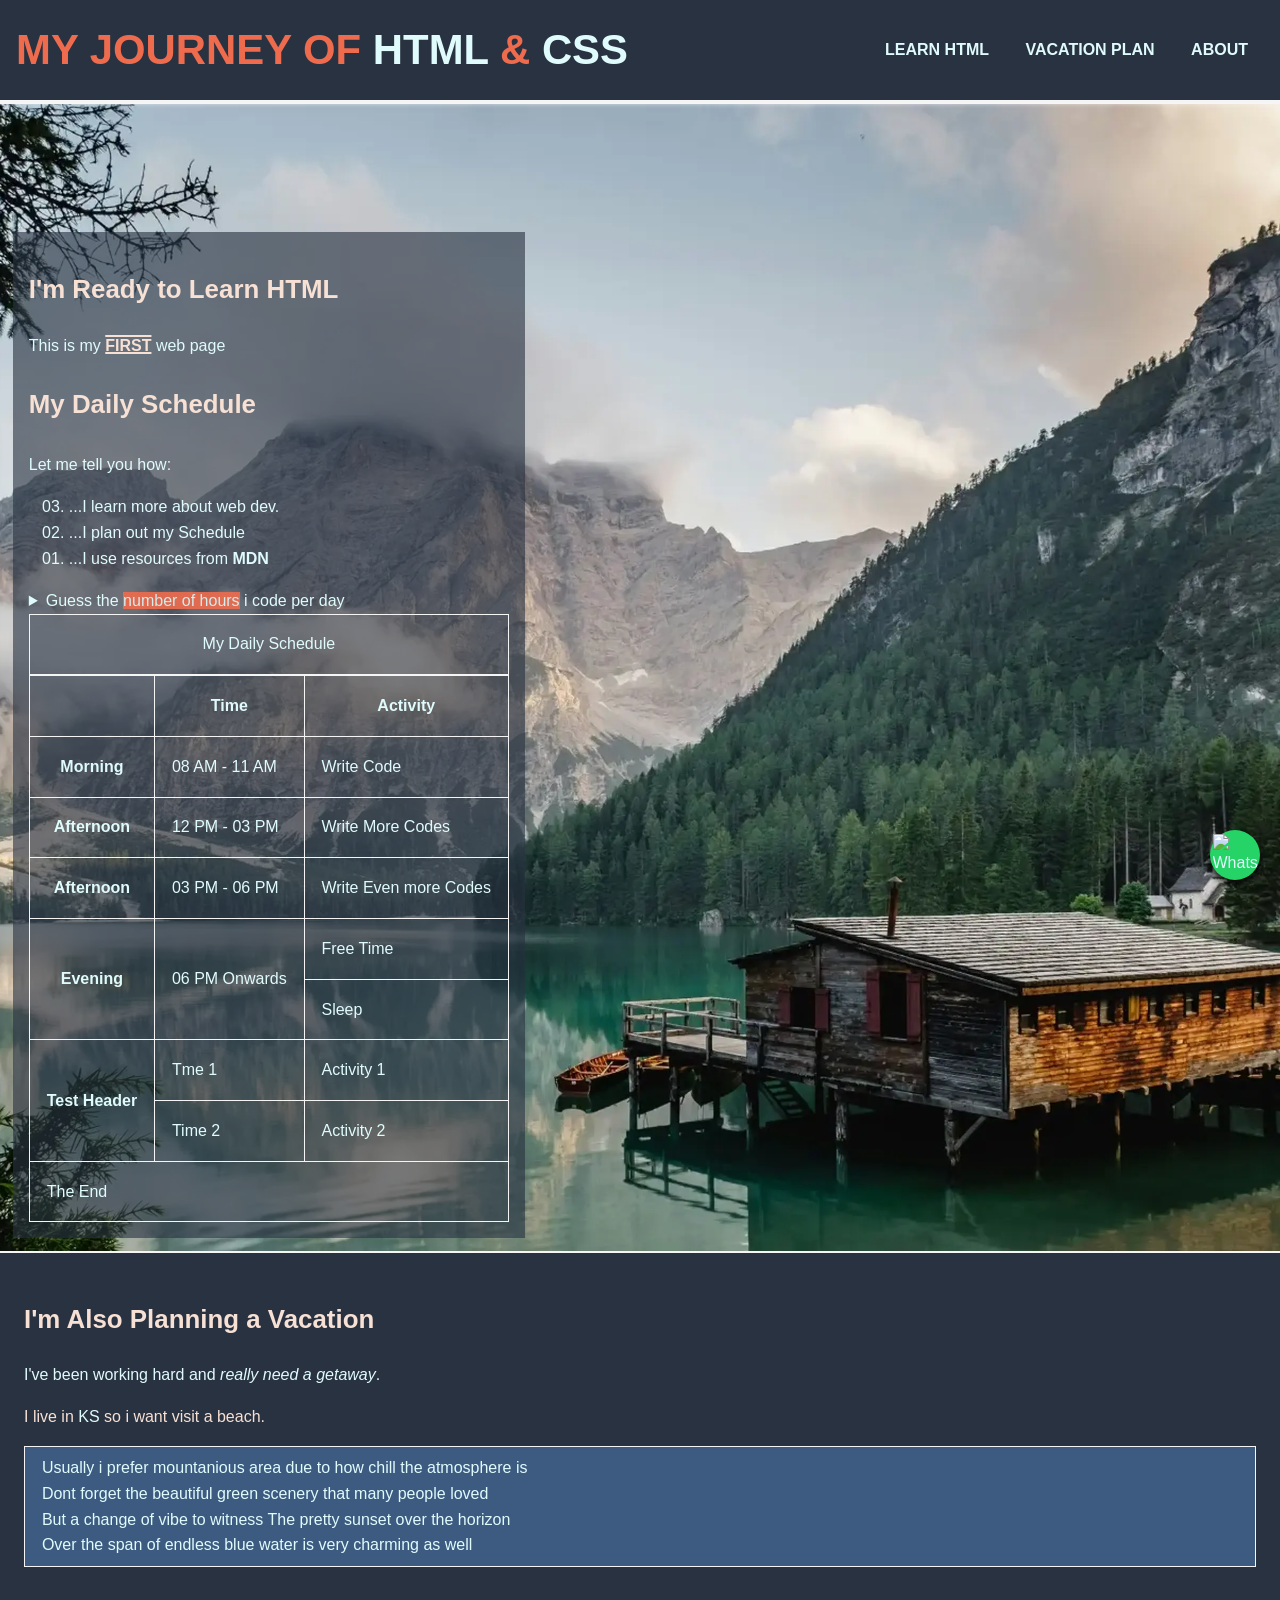
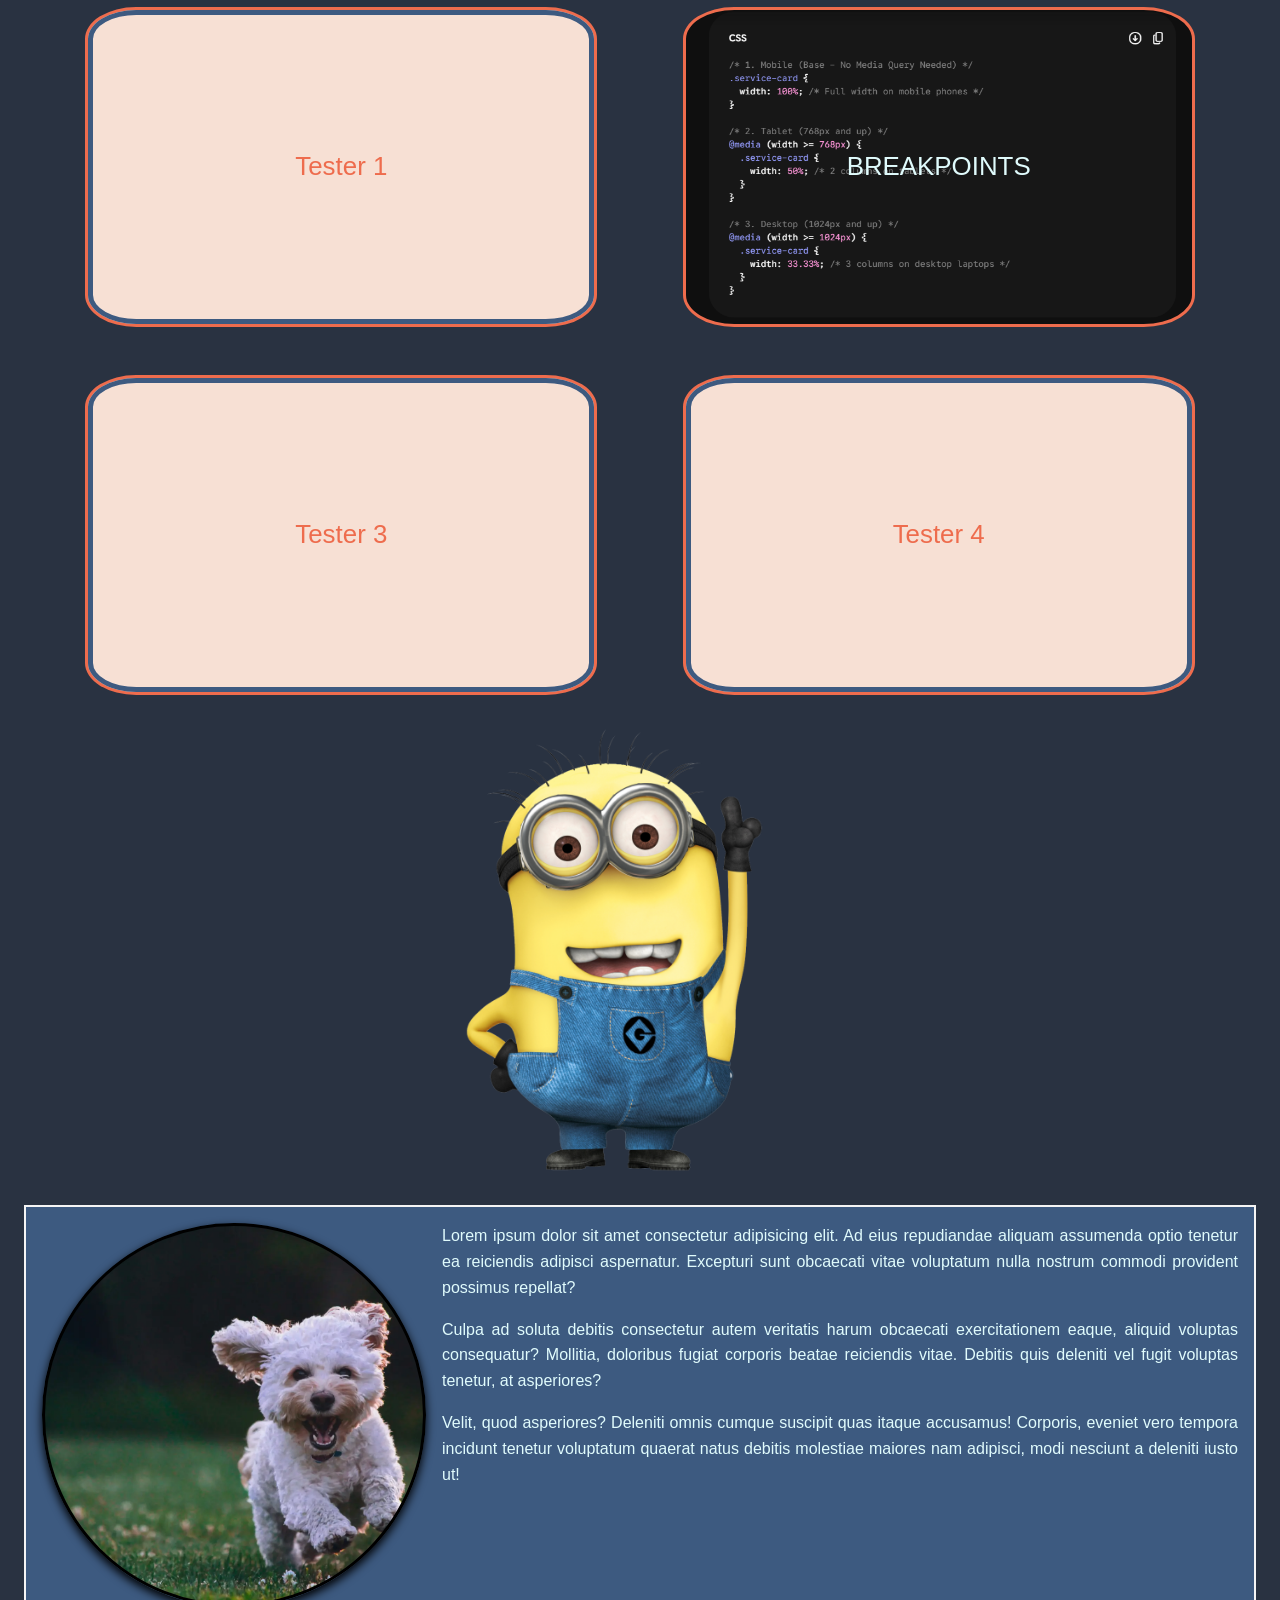
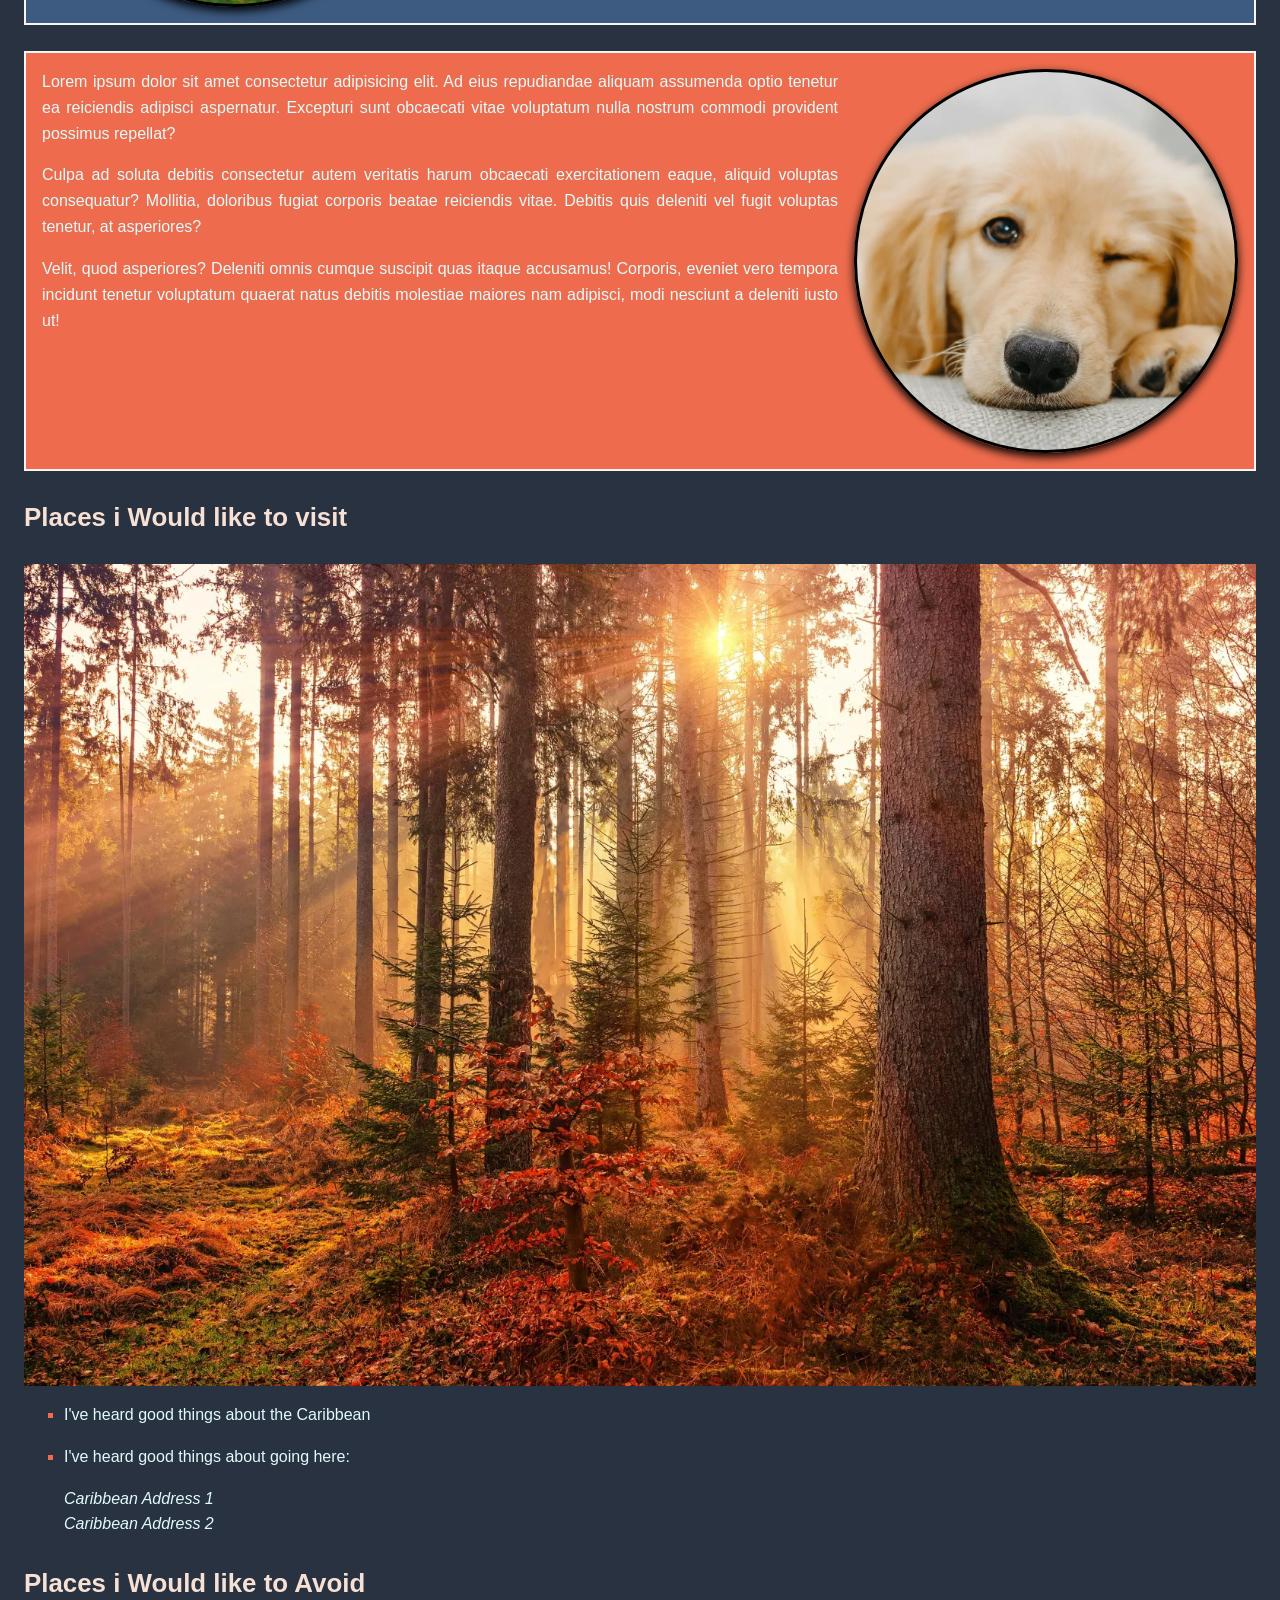
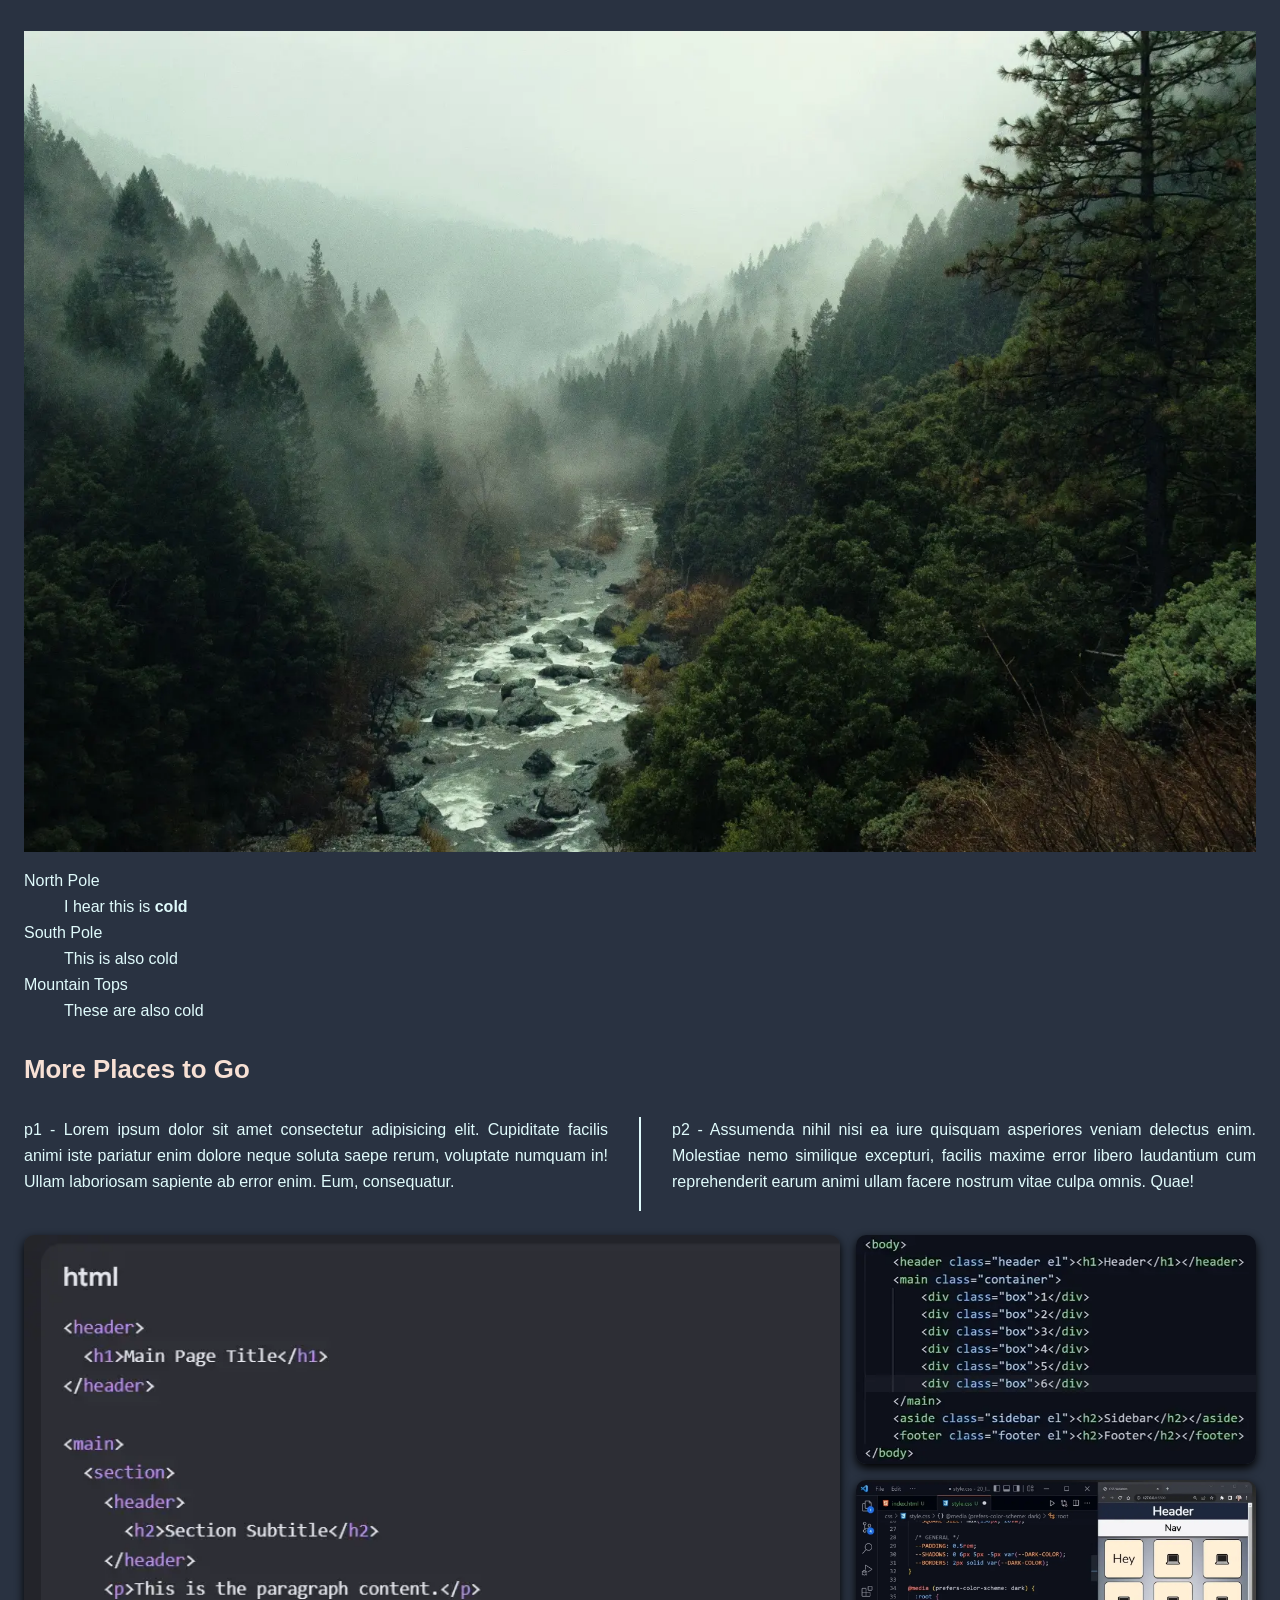
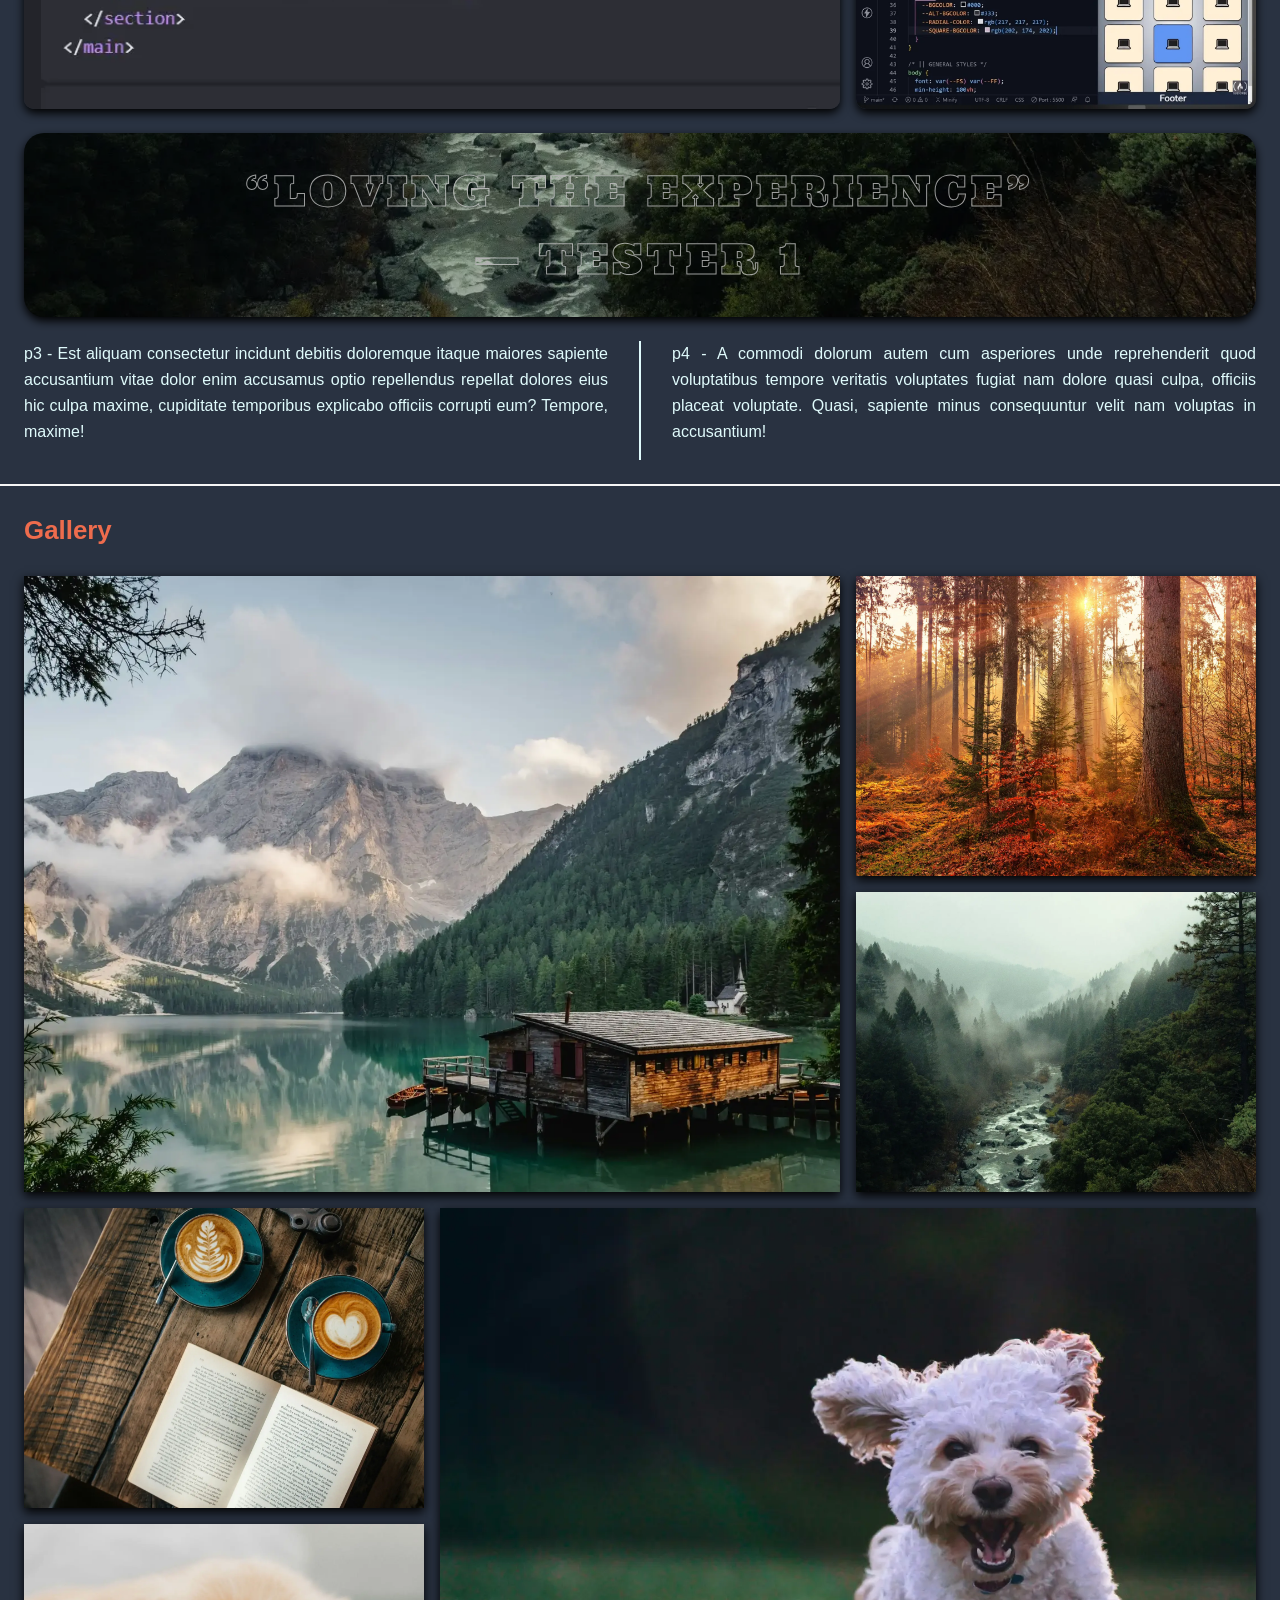
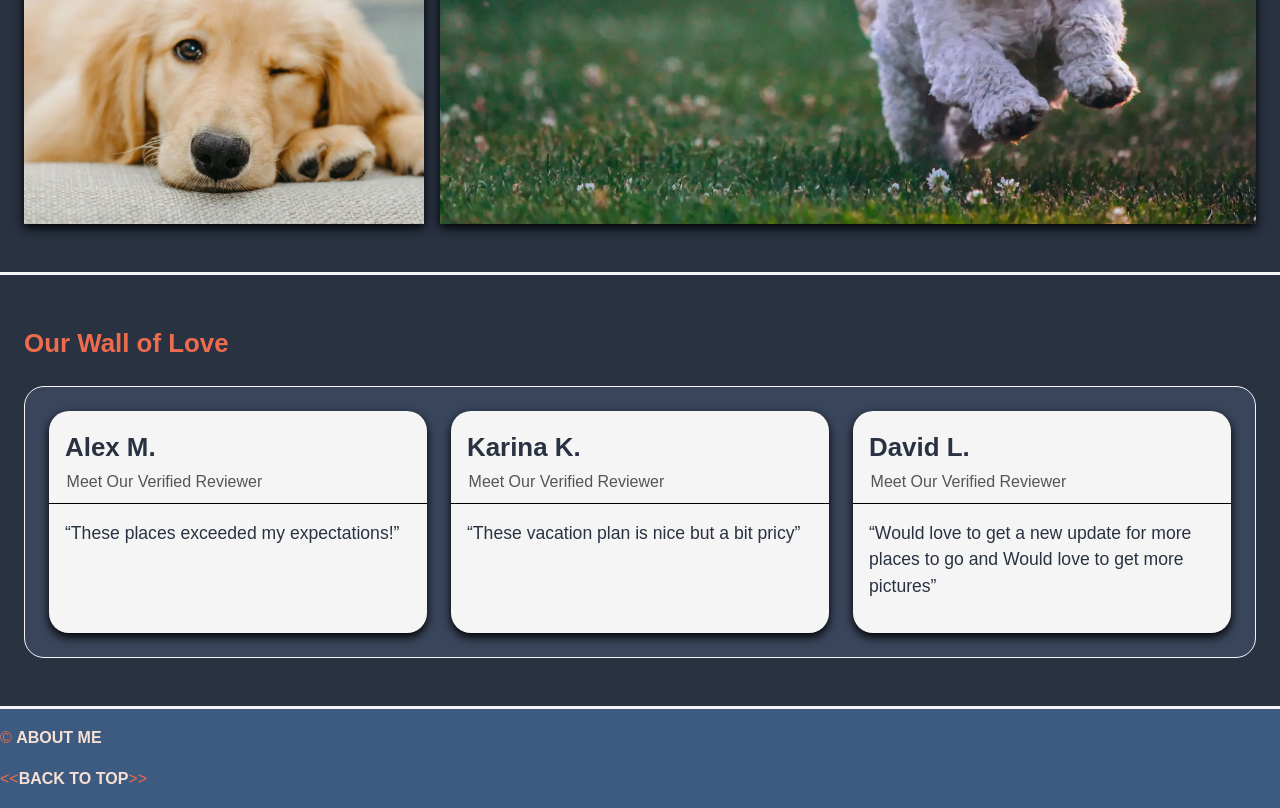
==== commit 5a19887e: "do it" ====
--- a/index.html
+++ b/index.html
@@ -242,6 +242,14 @@
           </div>
           <div class="object1">Tester 3</div>
           <div class="object1">Tester 4</div>
+          <div class="ani-container animate">
+            <img
+              src="Display/ANI-01--MINNION--902x1080.png"
+              alt="Minnion"
+              width="902"
+              height="1080"
+            />
+          </div>
         </div>
 
         <br />
--- a/styles.css
+++ b/styles.css
@@ -554,13 +554,48 @@
   /*  transition-property: background-color, transform;
   transition-duration: 1s, 2s;
   transition-delay: 0s; */
-  transition: all 1s linear 0.5s;
+  transition: all 1s ease-in-out 0.5s;
 }
 
 .object1:nth-child(3):hover {
   transform: rotate(360deg) scale(110%, 110%);
   /* transform: translatex(45%); */
   /* transform: skew(-10deg); */
+}
+
+/* ANIMATION */
+
+.ani-container img {
+  width: 30vw;
+  height: auto;
+  object-fit: cover;
+}
+
+.ani-container img:hover {
+  animation: roll 4s infinite;
+}
+
+.animate {
+  animation-name: roll;
+  animation-duration: 4s;
+  animation-timing-function: ease-in-out;
+  animation-delay: 1s;
+  animation-iteration-count: 2;
+}
+
+@keyframes roll {
+  0% {
+    transform: translateX(0);
+  }
+  33% {
+    transform: translateX(25vw) rotate(180deg);
+  }
+  66% {
+    transform: translateX(-25vw) rotate(-180deg);
+  }
+  100% {
+    transform: translateX(0) scale(110%);
+  }
 }
 
 .object1 {
@@ -594,7 +629,7 @@
   background-image: url("Display/IMG-10--CSS-MEDIA-QUERY--801x500.png");
   background-size: cover;
   background-repeat: no-repeat;
-  background-position: center bottom;
+  background-position: left center;
   /*   min-width: 250px;
   max-width: 600px;
   min-height: 250px;
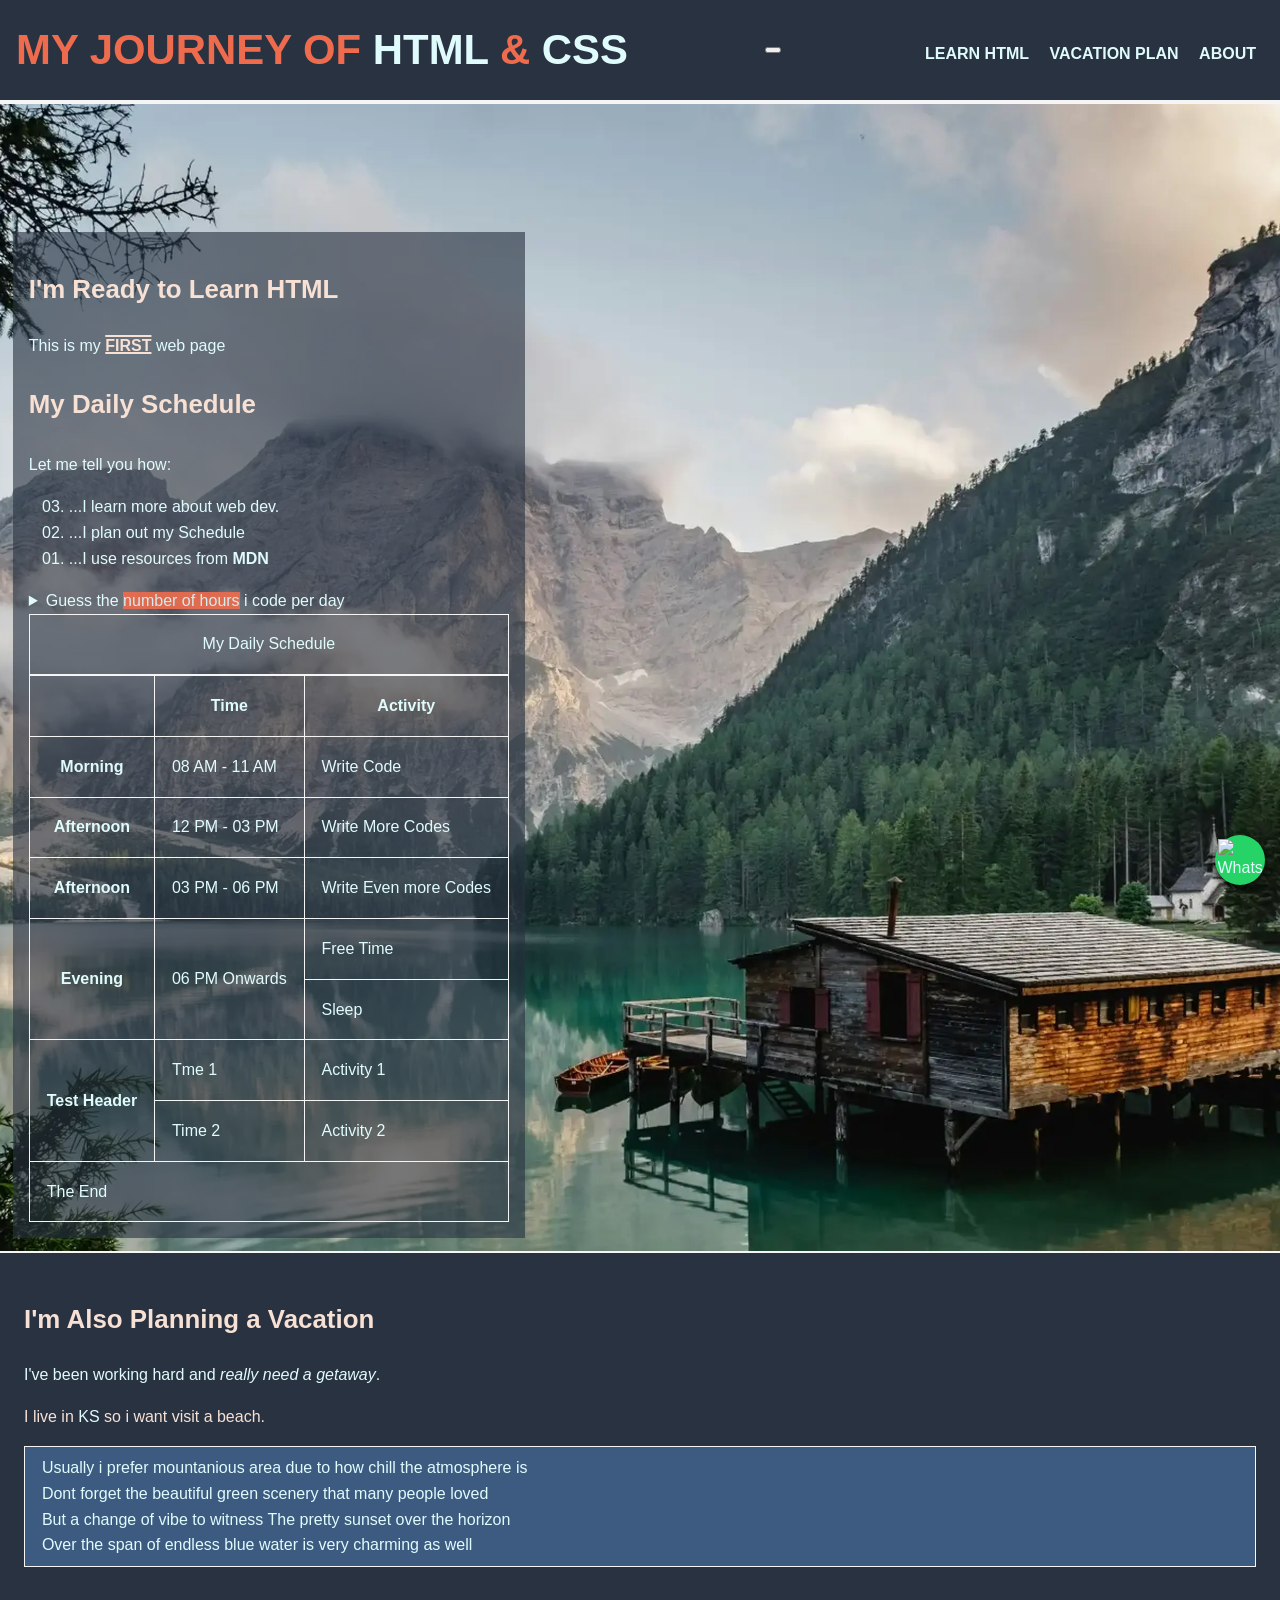
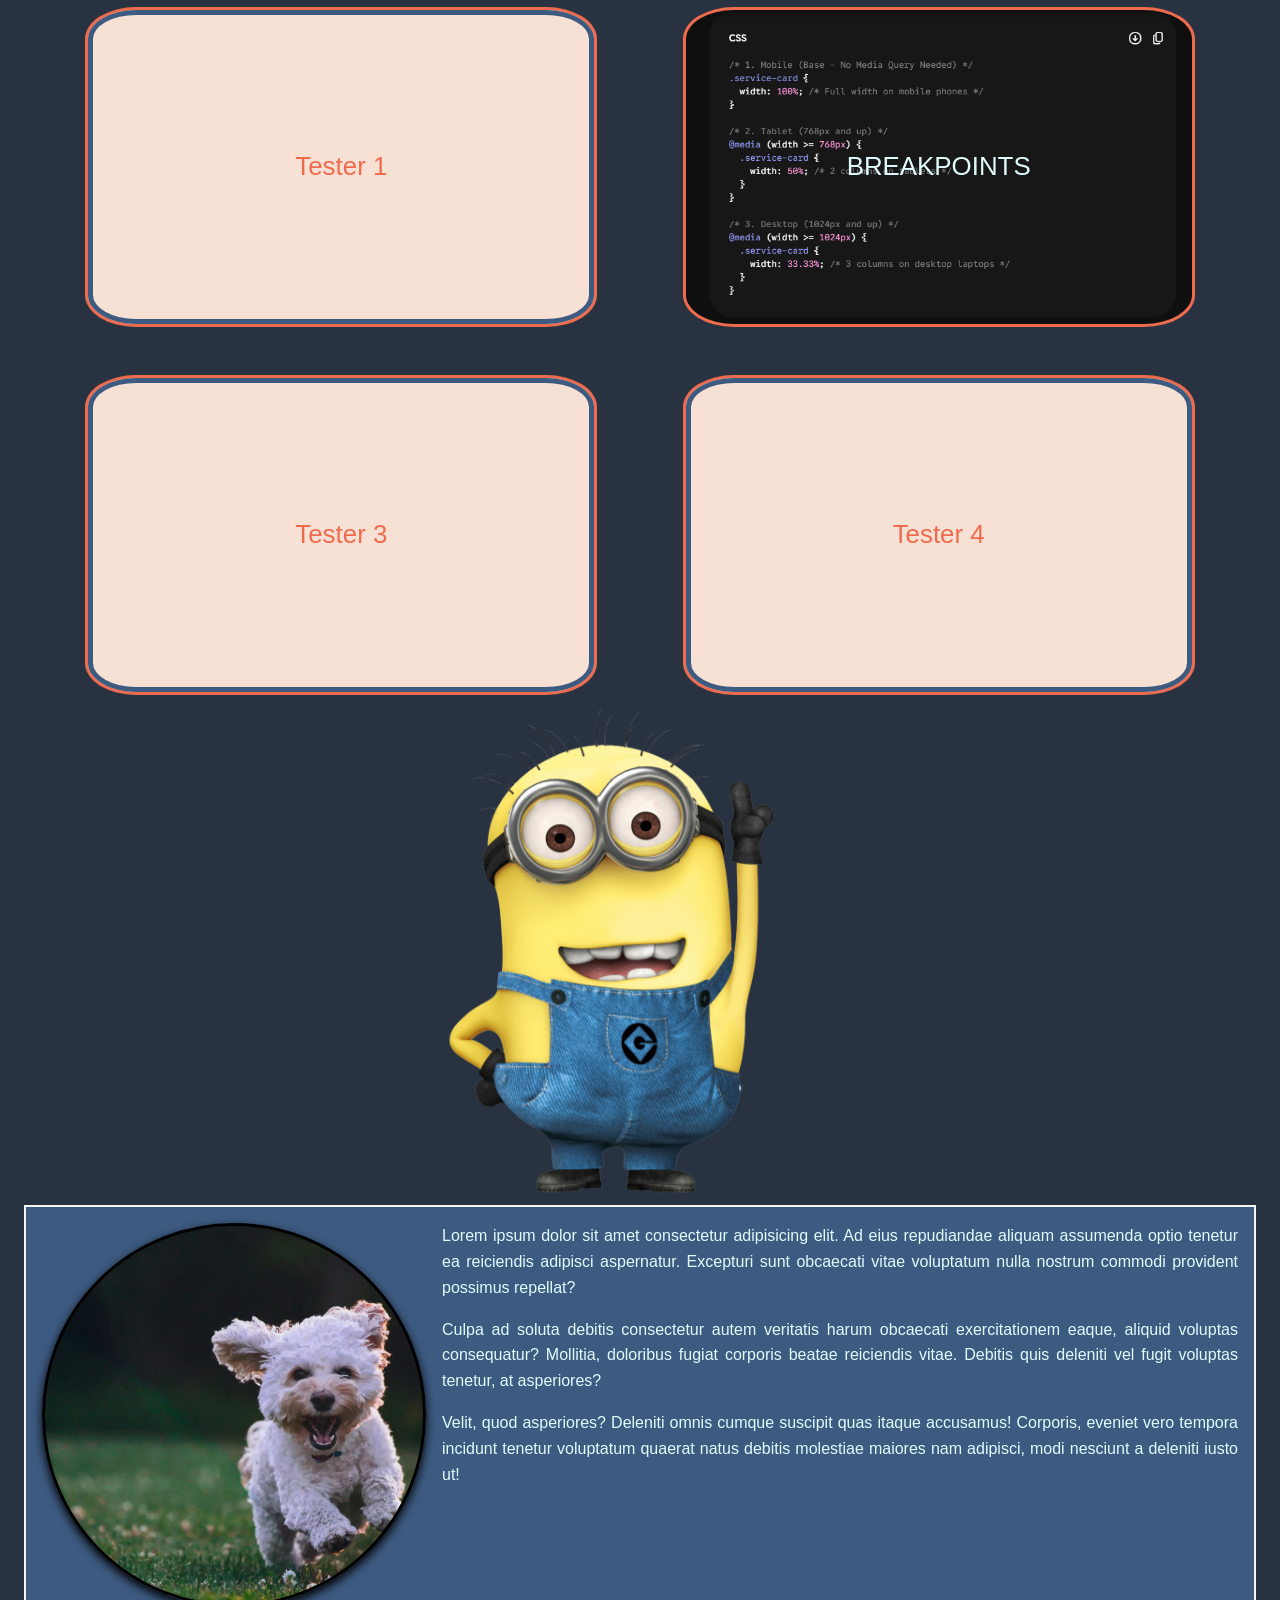
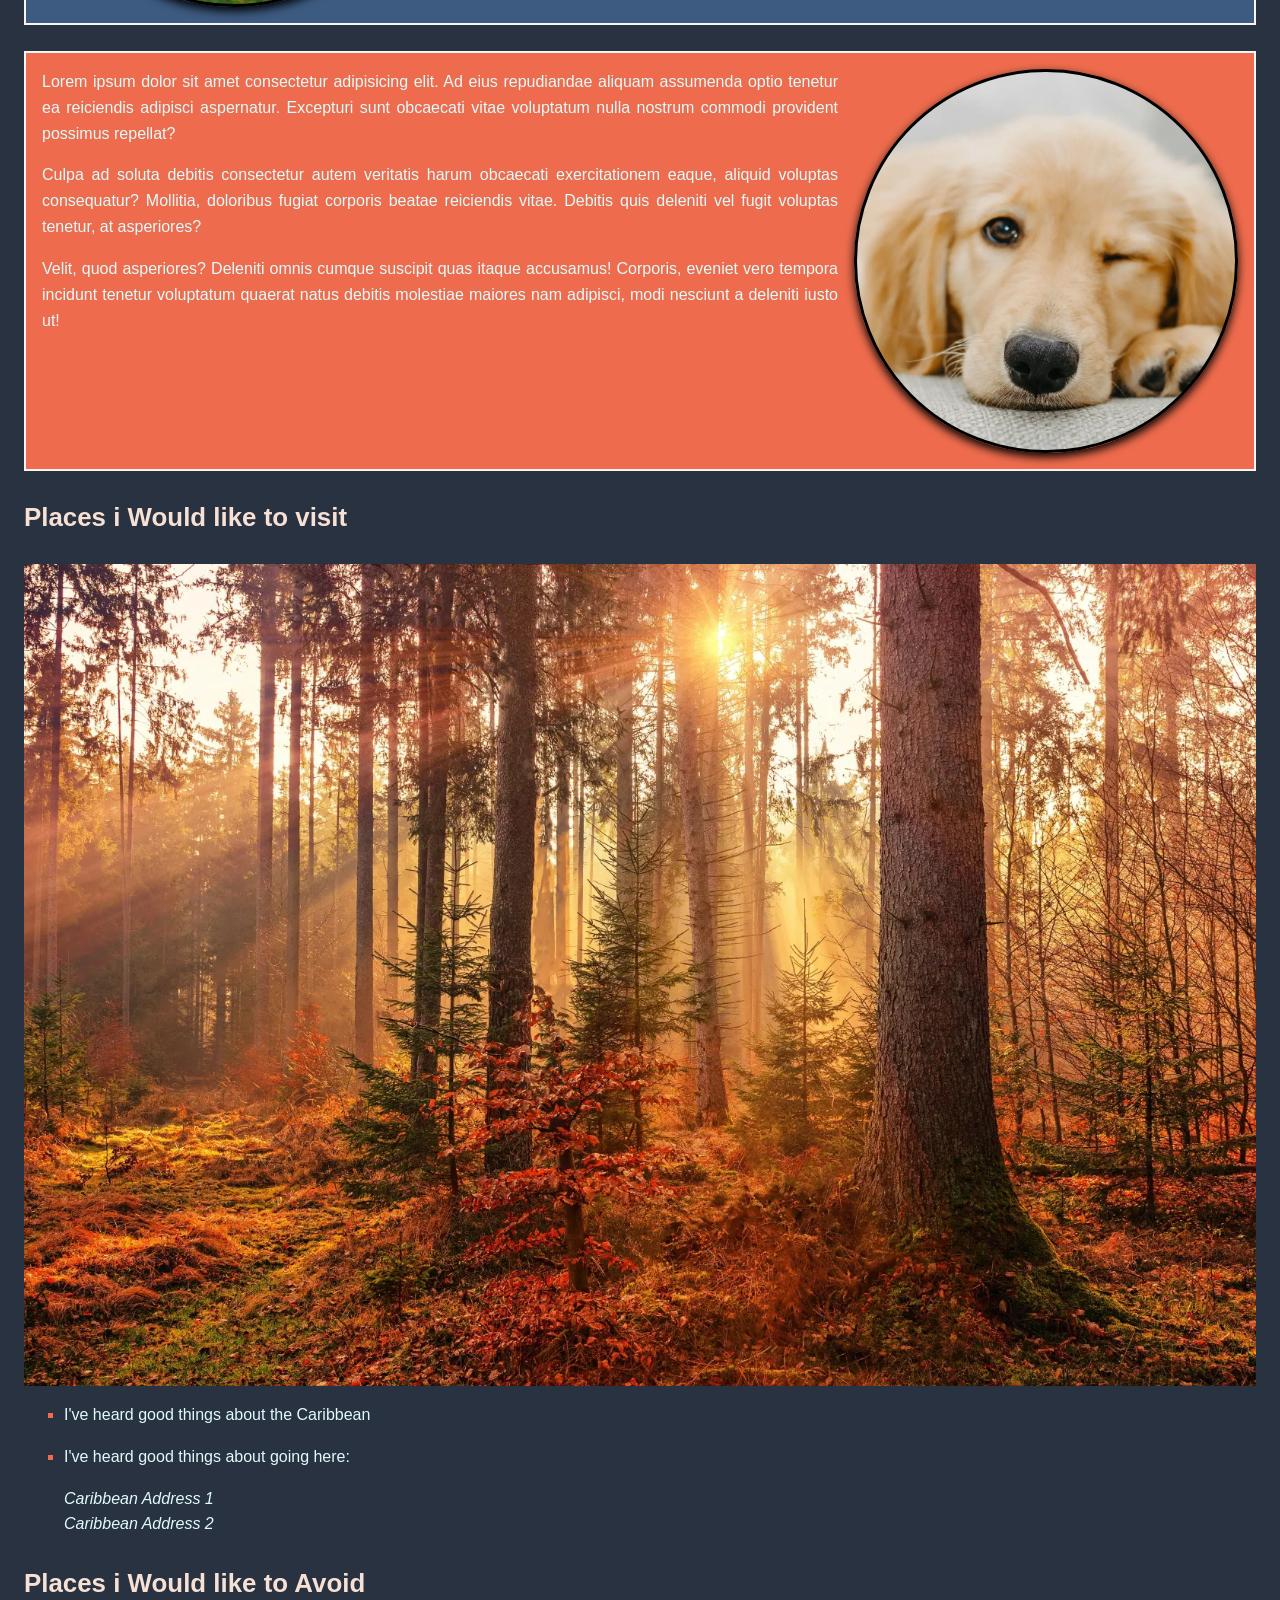
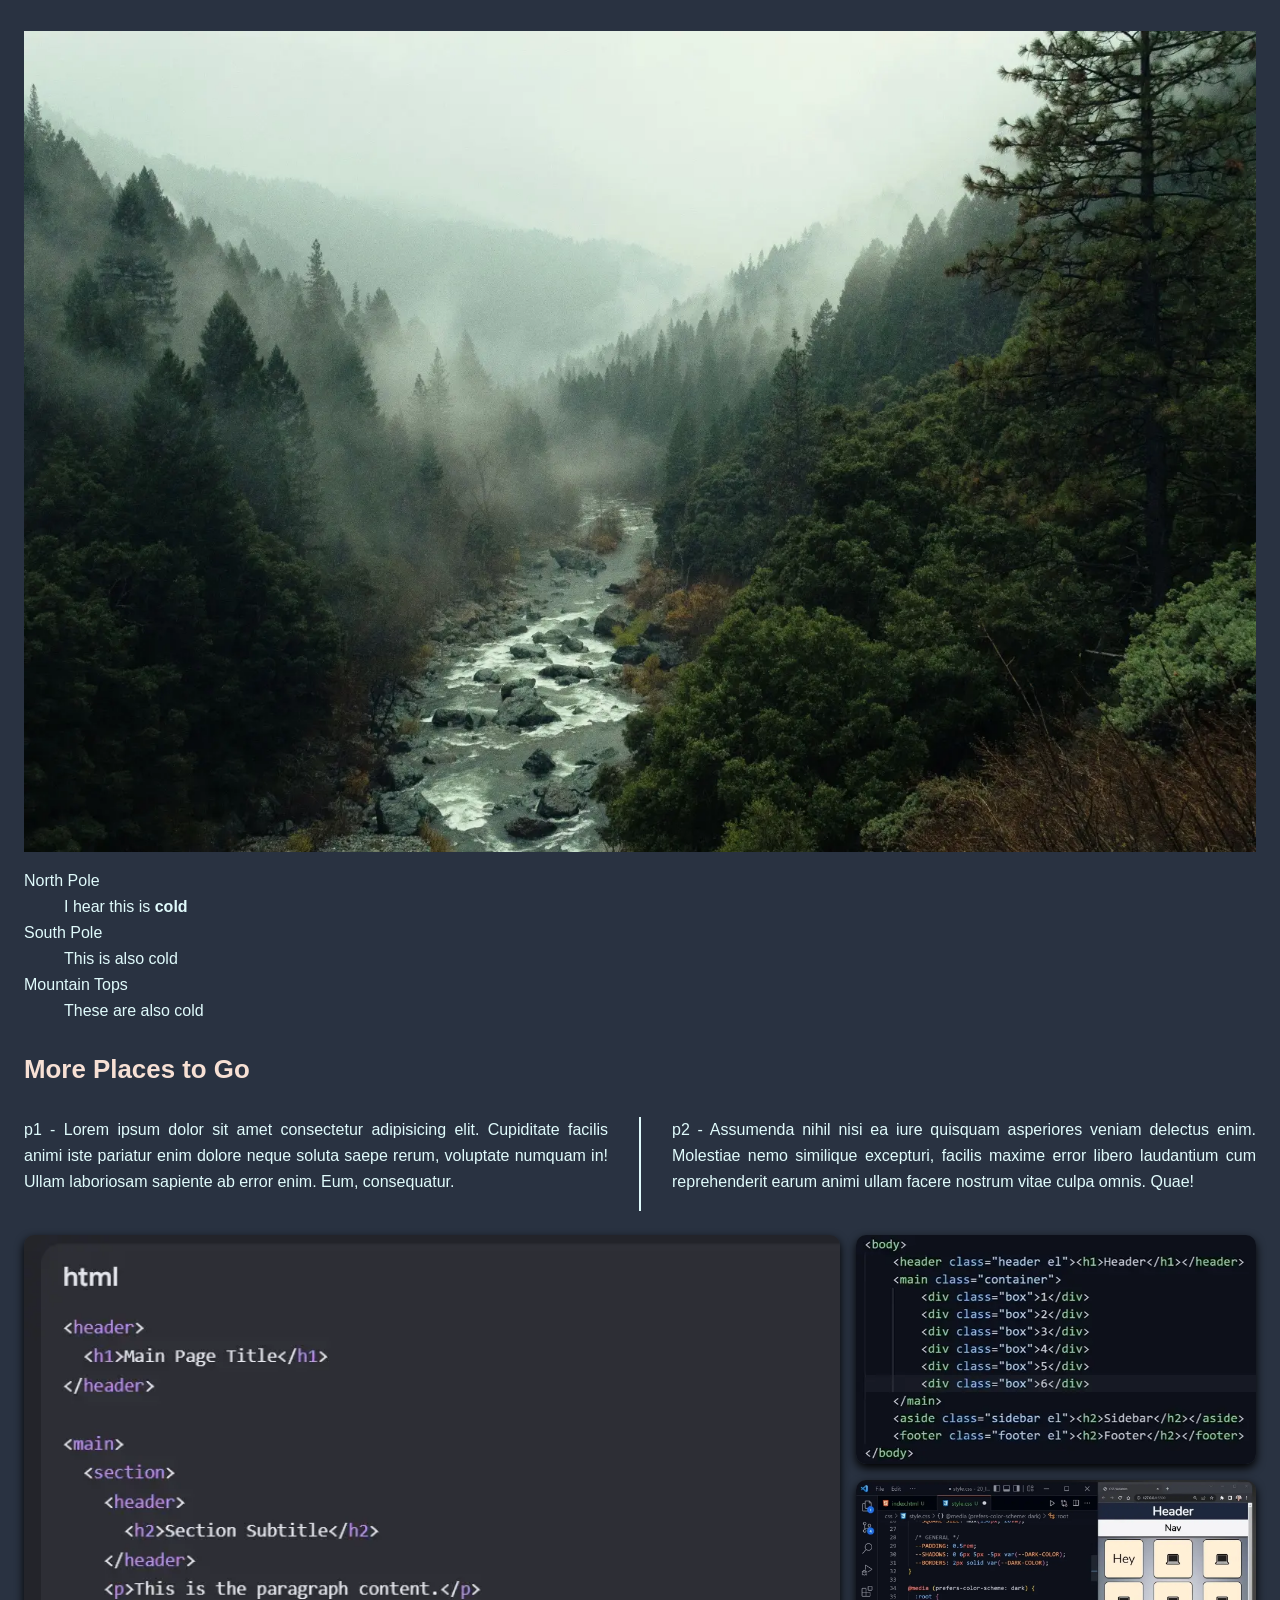
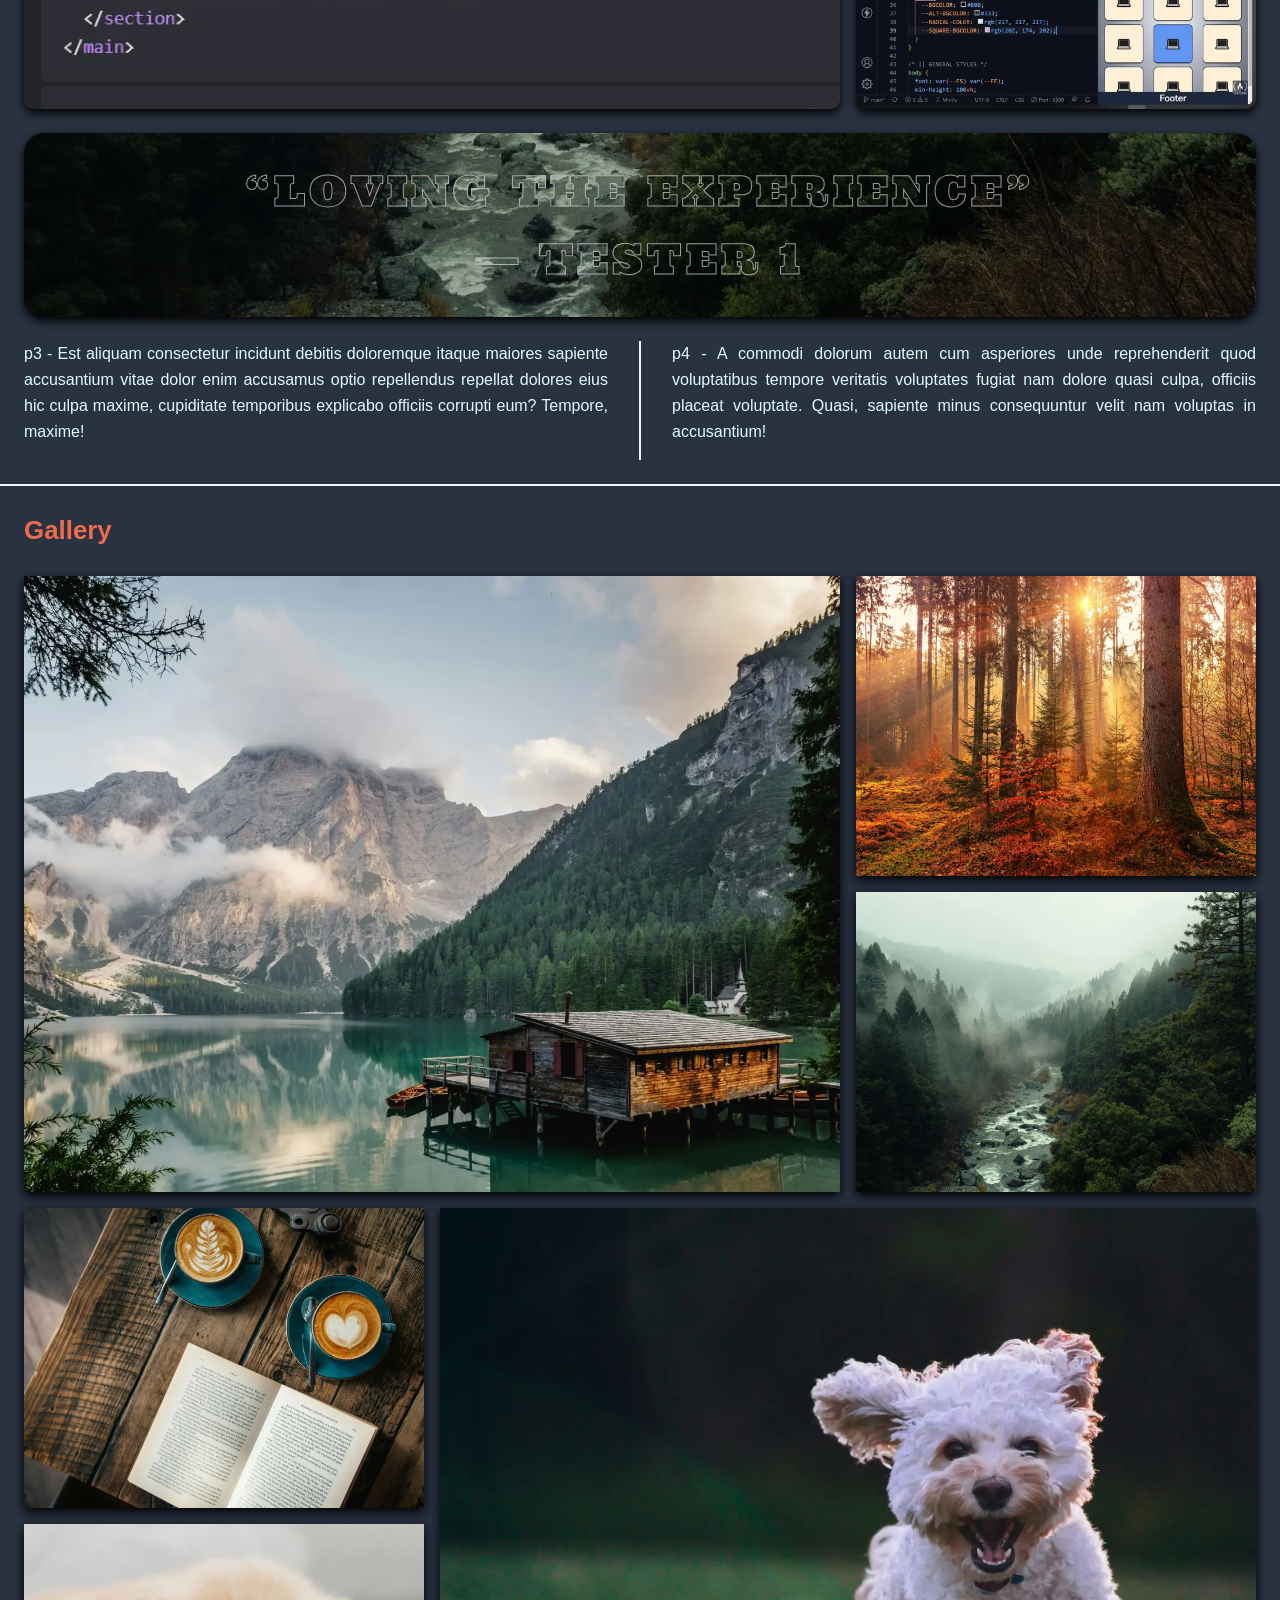
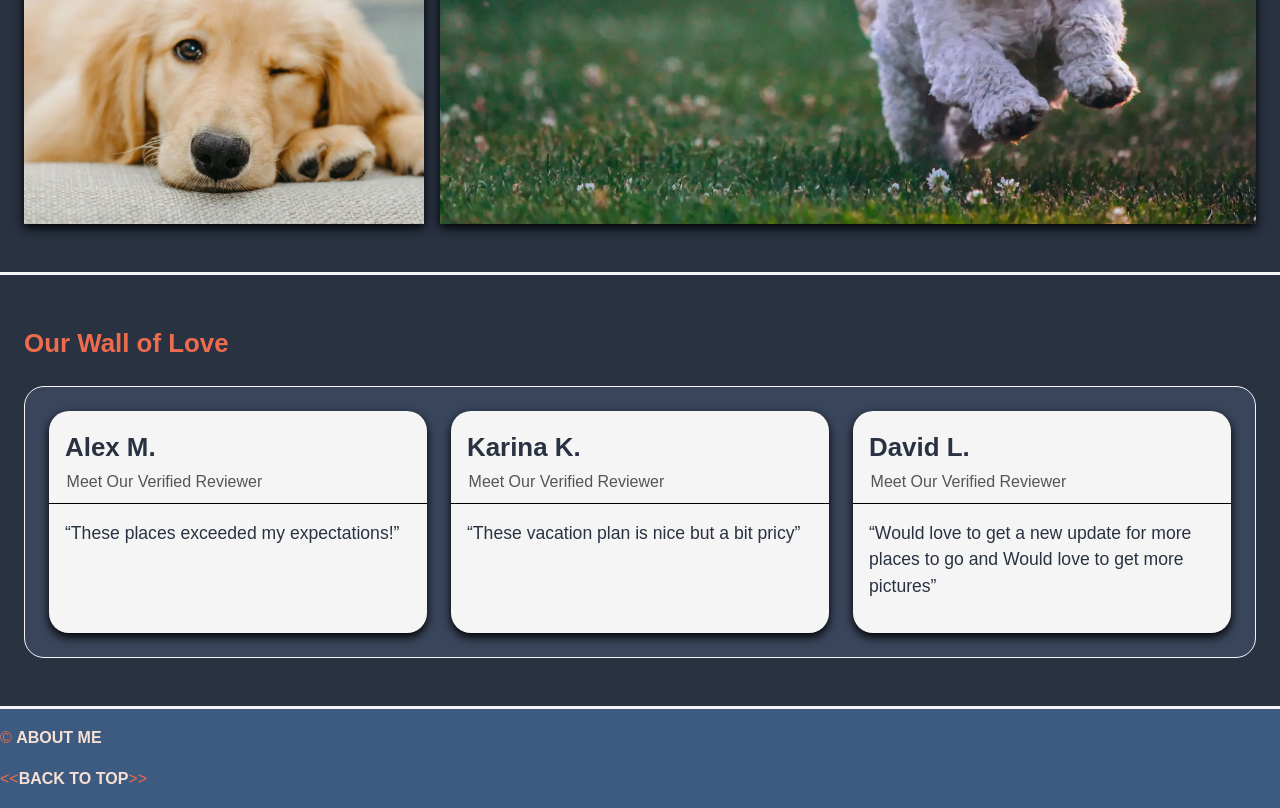
==== commit 76b5e0d2: "do it" ====
--- a/index.html
+++ b/index.html
@@ -14,15 +14,15 @@
     <link rel="stylesheet" href="styles.css" />
   </head>
 
-  <body>
+  <body id="page-one">
     <!---->
     <!-- Section: Header -->
     <!---->
 
-    <header>
-      <div class="ch0">
+    <header class="ch0">
+      <section>
         <h1 class="bold">
-          <span class="nowrap">MY JOURNEY</span>
+          <span class="nowrap">MY JOURNEY&nbsp;</span>
           <span class="nowrap"
             >OF
             <a href="https://youtu.be/kUMe1FH4CHE" target="_blank"
@@ -36,39 +36,39 @@
             ></span
           >
         </h1>
-
-        <!-- @Detail: Navigation Tab to search Section ID & Fieldset -->
-
-        <nav aria-label="primary-navigation">
-          <ul class="listnone hmenu">
-            <li>
-              <a href="#html" class="bold nowrap">LEARN HTML</a>
-            </li>
-            <li>
-              <a href="#vacation" class="bold nowrap">VACATION PLAN</a>
-            </li>
-            <li><a href="#Second Page" class="bold nowrap">ABOUT</a></li>
-          </ul>
-        </nav>
-      </div>
-
-      <div class="clear"></div>
-
-      <fieldset>
-        <legend>&nbsp;Pages</legend>
-        <ul class="listnone vmenu">
+      </section>
+
+      <button class="menu-button"><div class="menu-icon"></div></button>
+
+      <!-- @Detail: Navigation Tab to search Section ID & Fieldset -->
+
+      <nav aria-label="primary-navigation">
+        <ul class="listnone hmenu">
           <li>
-            <a href="#html" class="bold">&nbsp;&nbsp;LEARN HTML</a>
+            <a href="#html" class="bold nowrap">LEARN HTML</a>
           </li>
           <li>
-            <a href="#vacation" class="bold">&nbsp;&nbsp;VACATION PLAN</a>
+            <a href="#vacation" class="bold nowrap">VACATION PLAN</a>
           </li>
-          <li>
-            <a href="#Second Page" class="bold">&nbsp;&nbsp;ABOUT</a>
-          </li>
+          <li><a href="#Second Page" class="bold nowrap">ABOUT</a></li>
         </ul>
-      </fieldset>
+      </nav>
     </header>
+
+    <fieldset>
+      <legend>&nbsp;Pages</legend>
+      <ul class="listnone vmenu">
+        <li>
+          <a href="#html" class="bold">&nbsp;&nbsp;LEARN HTML</a>
+        </li>
+        <li>
+          <a href="#vacation" class="bold">&nbsp;&nbsp;VACATION PLAN</a>
+        </li>
+        <li>
+          <a href="#Second Page" class="bold">&nbsp;&nbsp;ABOUT</a>
+        </li>
+      </ul>
+    </fieldset>
 
     <!--     <br /> -->
 
--- a/styles.css
+++ b/styles.css
@@ -95,23 +95,53 @@
 /**/
 
 fieldset {
-  border: 2px solid #f5f5f5;
-  margin: 0 0 -1.1rem 0;
+  width: 100vw;
+  border: none;
+  margin: 0;
   padding: 0;
   text-transform: uppercase;
   color: #f7e0d4;
   font-weight: 800;
 }
 
+fieldset ul {
+  margin: 0;
+  padding: 0;
+}
+
 fieldset li {
-  margin: 0rem 0 0 -1rem;
-  border: 1px solid #f7e0d4;
+  margin: 0;
+  padding: 0;
+  border-top: 2px solid #f7e0d4;
 }
 
 fieldset legend {
+  display: none;
   float: left;
-  margin: 0.5rem 0 0 0.4rem;
+  margin: 0;
   padding: 0;
+}
+
+.listnone {
+  list-style: none;
+  margin-top: 1.5rem;
+  padding: 0rem;
+}
+
+fieldset .listnone {
+  text-align: left;
+  margin: 0;
+}
+
+/* .vmenu li a:focus,
+.vmenu li a:hover {
+  display: block;
+  background: #293241;
+} */
+
+.vmenu li :is(a:focus, a:hover) {
+  display: block;
+  background: #293241;
 }
 
 /* img {
@@ -144,12 +174,6 @@
 ul ::marker {
   color: #ee6c4d;
   /* content: "Test"; */
-}
-
-.listnone {
-  list-style: none;
-  margin-top: 1.5rem;
-  padding: 1rem 0 0 1rem;
 }
 
 .listcustom1 li:nth-child(1)::marker,
@@ -206,12 +230,11 @@
   background-color: #293241;
   margin: 0;
   display: flex;
+  flex-wrap: wrap;
   align-items: center;
   flex-direction: column;
   text-align: center;
-  gap: 5px;
-  position: relative;
-  padding: 1rem 1rem 1rem 1rem;
+  padding: 0rem 1rem 0rem 1rem;
   margin: 0;
   border-bottom: 2px solid #f5f5f5;
   box-shadow: var(--SHADOWS);
@@ -222,18 +245,8 @@
   padding: 0;
 }
 
-.hmenu {
+.ch0 nav {
   display: none;
-}
-
-.hmenu ul {
-  display: flex;
-  flex-direction: column; /* Stack navigation links vertically on mobile */
-  align-items: center;
-  list-style: none;
-  padding: 0;
-  margin: 10px 0 0 0;
-  gap: 15px;
 }
 
 /**/
@@ -244,37 +257,31 @@
   .ch0 {
     flex-direction: row;
     justify-content: space-between;
-    text-align: left;
-  }
-
-  .hmenu {
-    display: block;
-    text-align: right;
+    padding: 1rem;
+  }
+
+  .ch0 h1 {
+    display: flex;
+    text-align: center;
+  }
+
+  .ch0 nav {
+    display: flex;
+    flex-direction: row;
     margin: 0;
     padding: 0;
   }
 
   .hmenu li {
-    display: inline-block;
+    display: inline;
     margin: 0;
-    padding: 0 1rem;
+    padding: 0 0.5rem;
     font-size: 1rem;
   }
 
-  header fieldset {
+  .vmenu {
     display: none;
   }
-}
-
-/* .vmenu li a:focus,
-.vmenu li a:hover {
-  display: block;
-  background: #293241;
-} */
-
-.vmenu li :is(a:focus, a:hover) {
-  display: block;
-  background: #293241;
 }
 
 /* BODY */
@@ -468,6 +475,7 @@
   text-indent: 2em;
   font-family: inherit;
   text-shadow: 2px 2px 5px #000000;
+  min-height: 40vh;
 }
 
 .about-links {
@@ -572,15 +580,17 @@
 }
 
 .ani-container img:hover {
-  animation: roll 4s infinite;
+  animation: roll 5s normal;
 }
 
 .animate {
-  animation-name: roll;
-  animation-duration: 4s;
+  /*   animation-name: roll;
+  animation-duration: 5s;
   animation-timing-function: ease-in-out;
   animation-delay: 1s;
-  animation-iteration-count: 2;
+  animation-iteration-count: 5;
+  animation-direction: alternate; */
+  animation: 5s ease-in-out 1s 2 normal forwards roll;
 }
 
 @keyframes roll {
@@ -717,8 +727,8 @@
 .wa {
   position: fixed;
   z-index: 20;
-  bottom: 20px;
-  right: 20px;
+  bottom: 15px;
+  right: 15px;
 }
 
 .wa a {
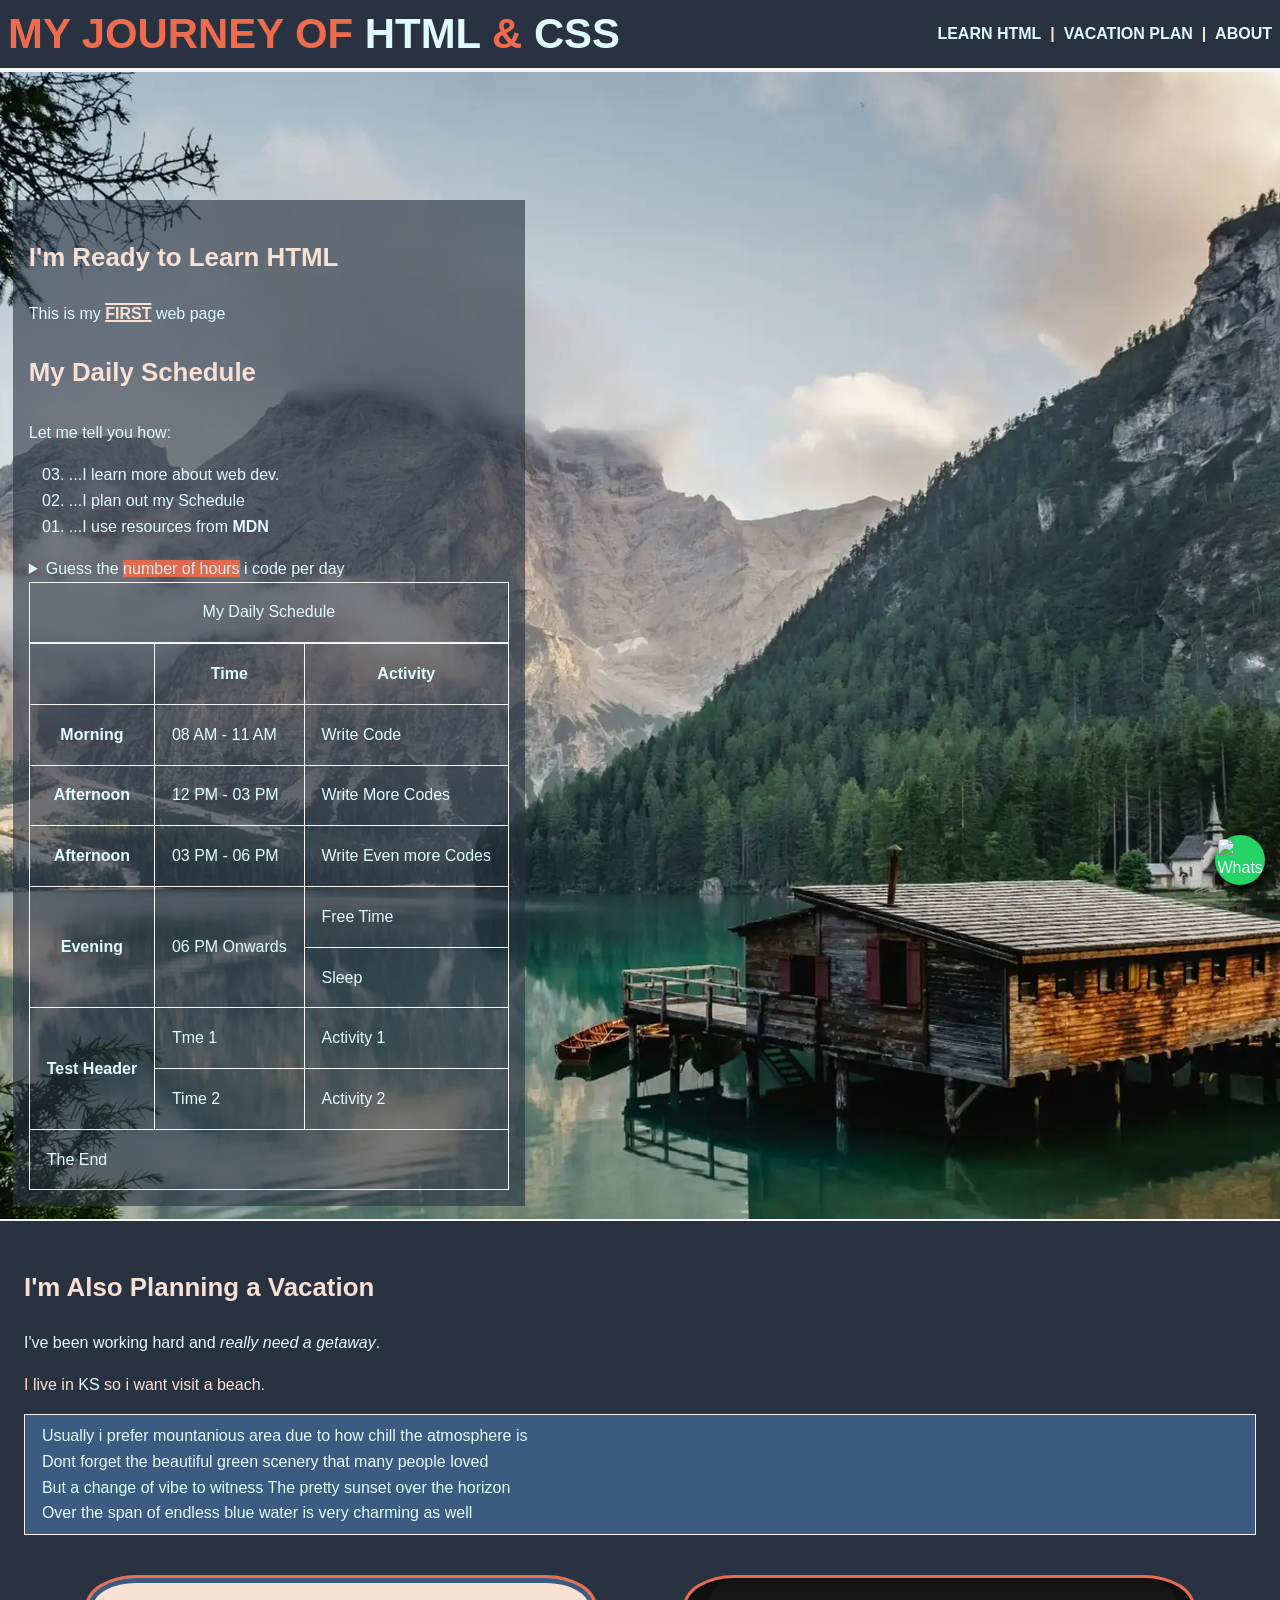
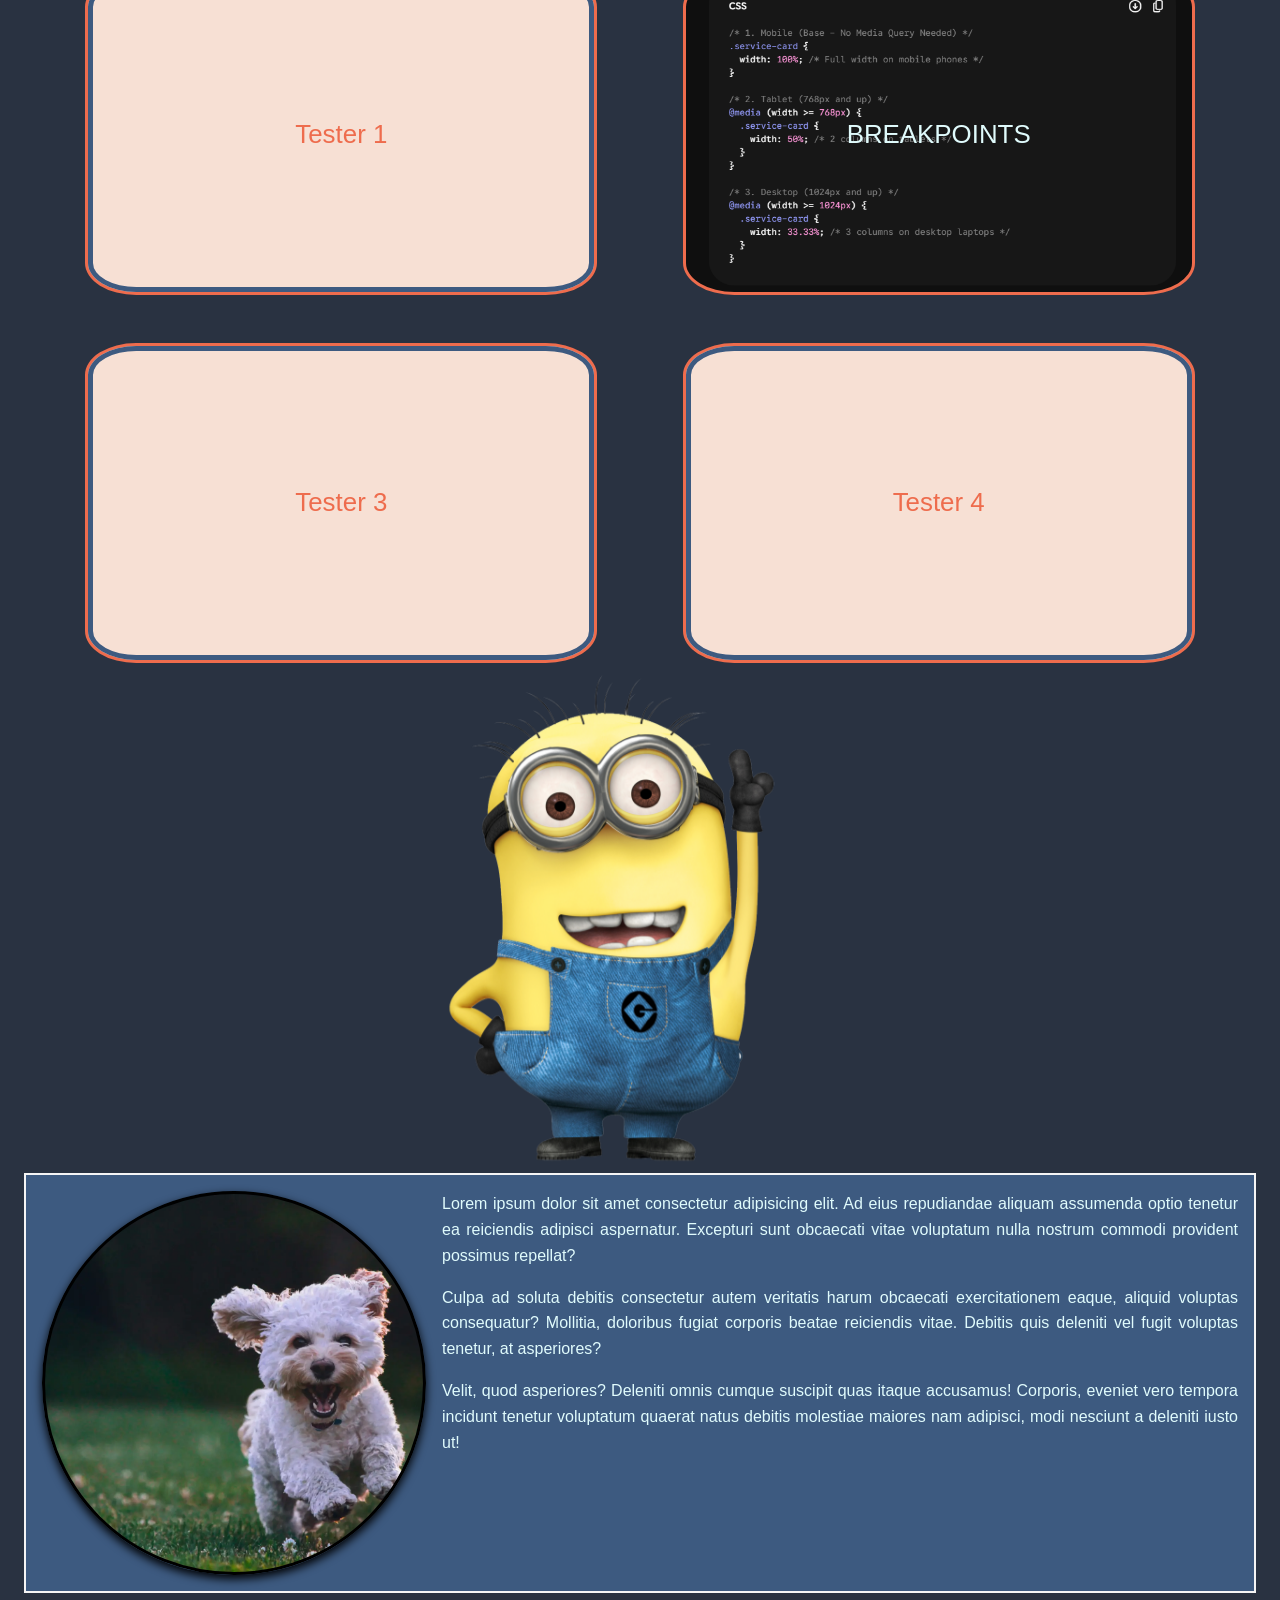
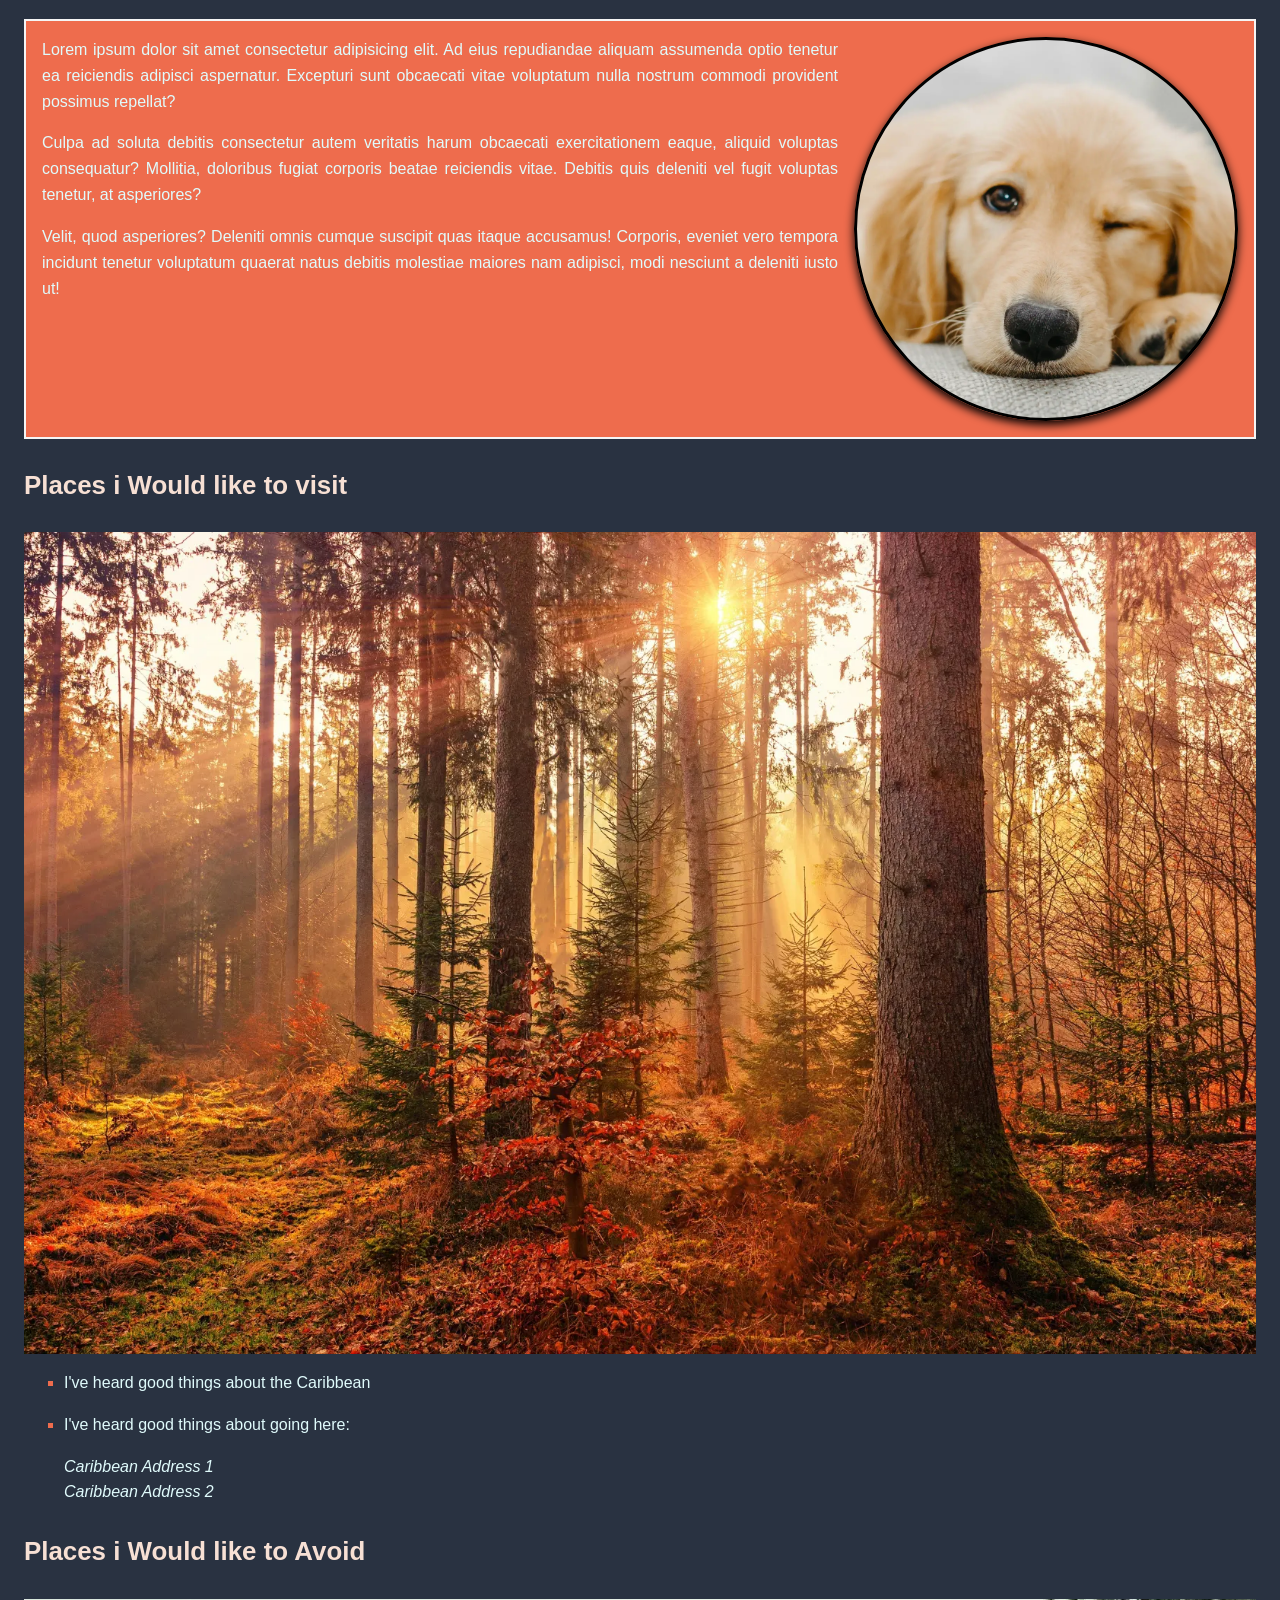
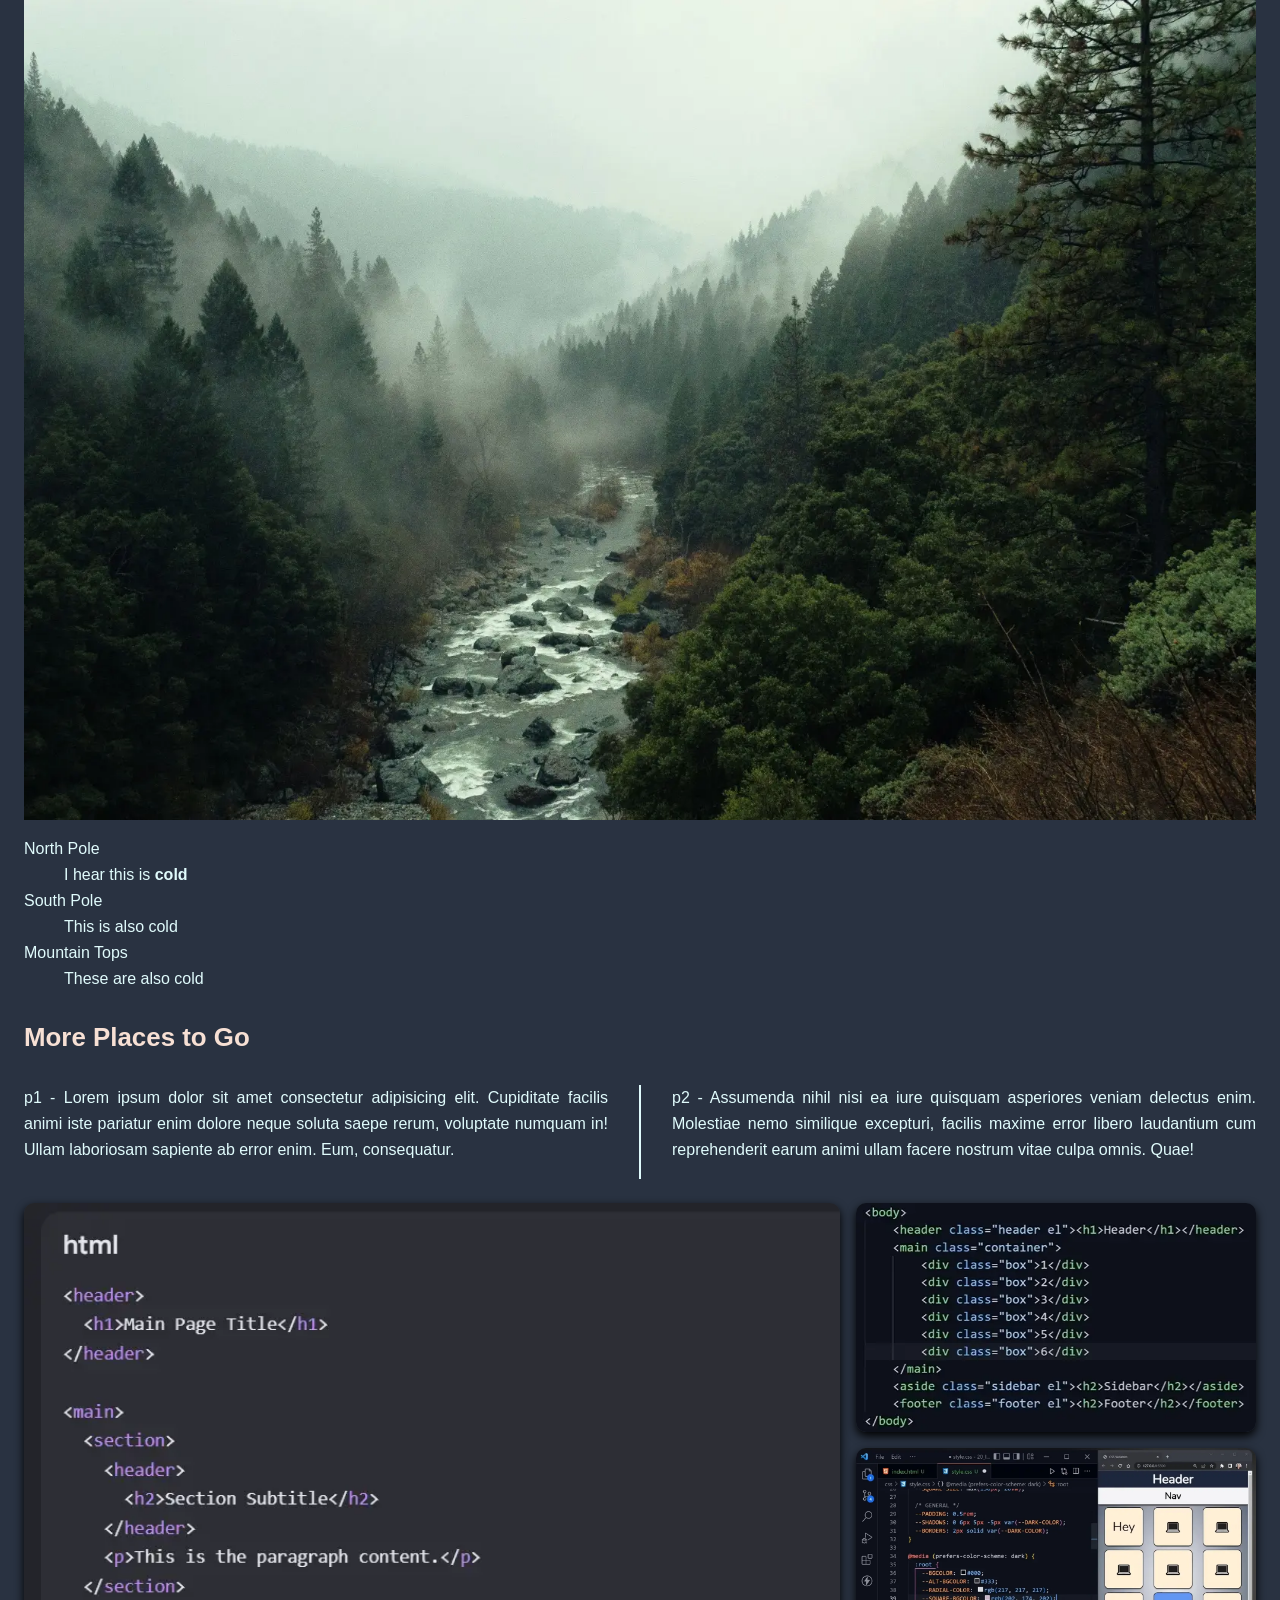
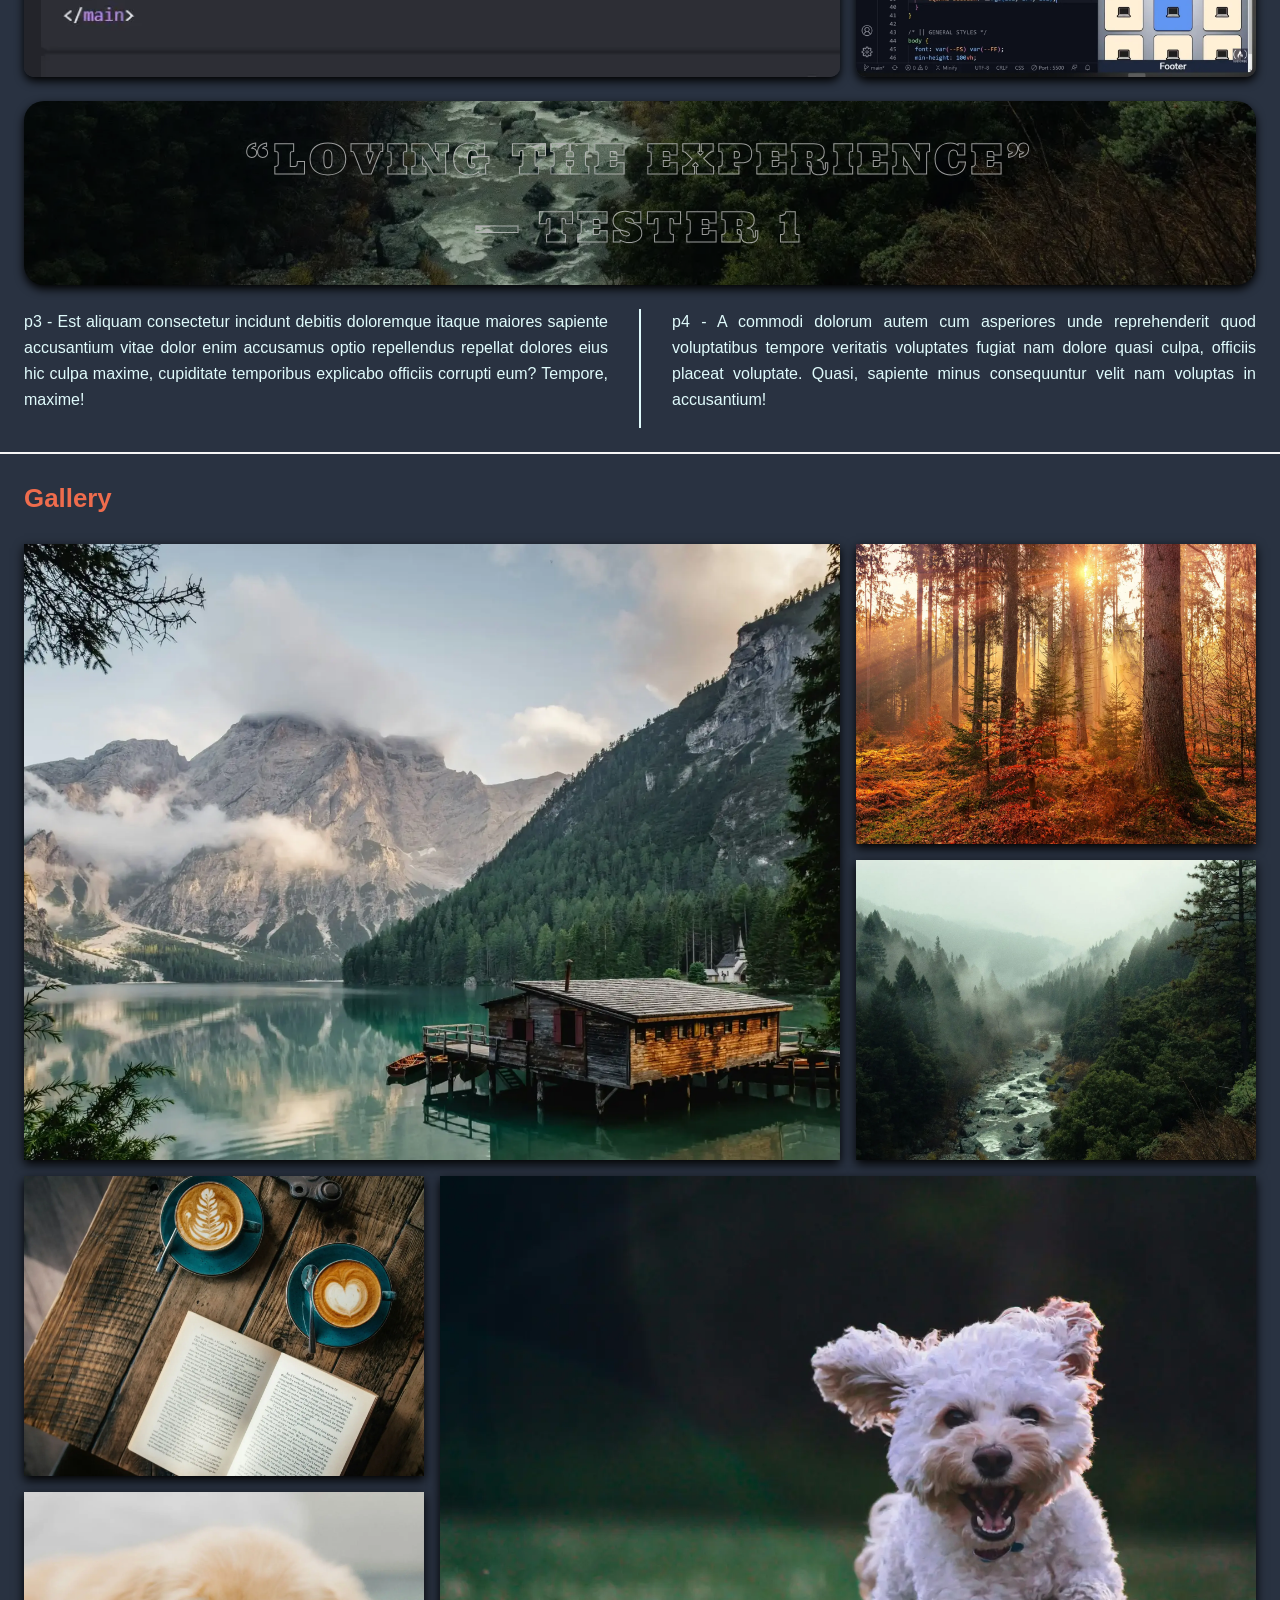
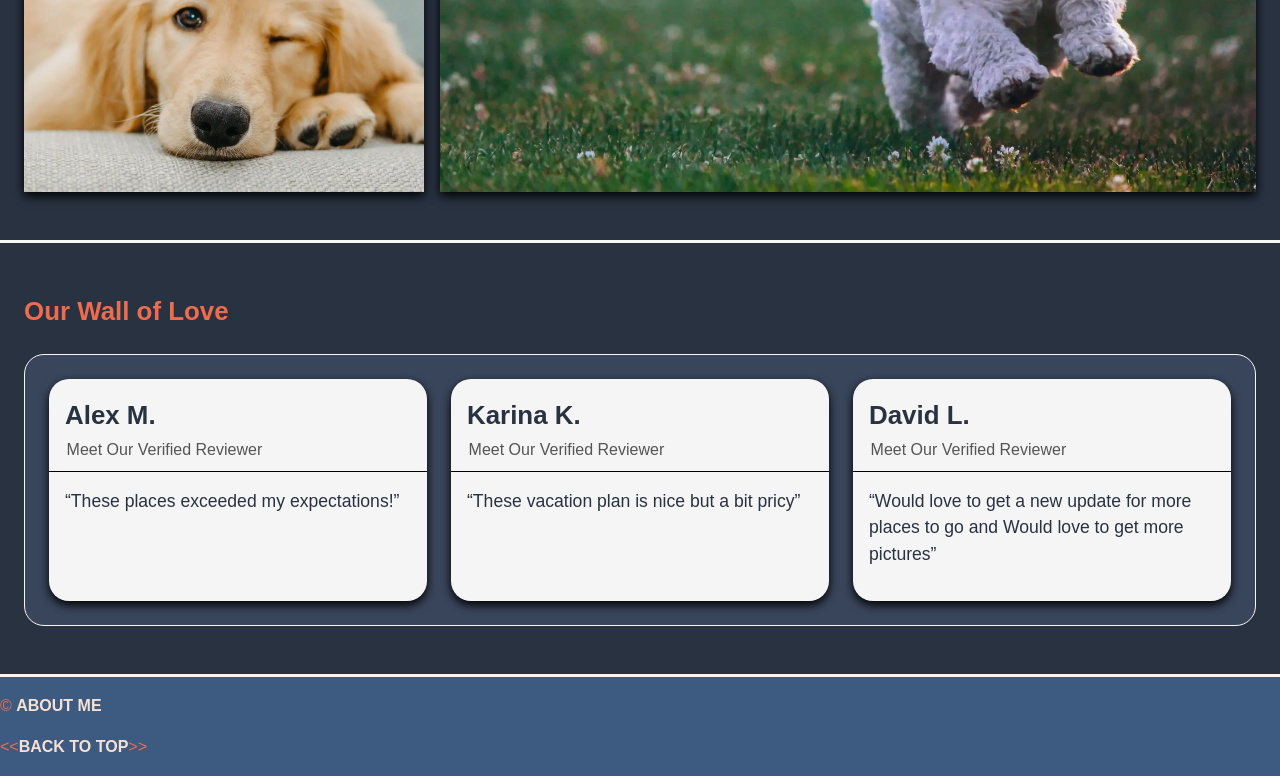
==== commit 8cd3c5bc: "do it" ====
--- a/index.html
+++ b/index.html
@@ -20,9 +20,9 @@
     <!---->
 
     <header class="ch0">
-      <section>
+      <section class="ch0-01">
         <h1 class="bold">
-          <span class="nowrap">MY JOURNEY&nbsp;</span>
+          <span class="nowrap">MY JOURNEY</span>
           <span class="nowrap"
             >OF
             <a href="https://youtu.be/kUMe1FH4CHE" target="_blank"
@@ -36,9 +36,9 @@
             ></span
           >
         </h1>
+
+        <button class="menu-button"><div class="menu-icon"></div></button>
       </section>
-
-      <button class="menu-button"><div class="menu-icon"></div></button>
 
       <!-- @Detail: Navigation Tab to search Section ID & Fieldset -->
 
@@ -47,9 +47,11 @@
           <li>
             <a href="#html" class="bold nowrap">LEARN HTML</a>
           </li>
+          <li class="nav-wrap bold cream">&nbsp;|&nbsp;</li>
           <li>
             <a href="#vacation" class="bold nowrap">VACATION PLAN</a>
           </li>
+          <li class="nav-wrap bold cream">&nbsp;|&nbsp;</li>
           <li><a href="#Second Page" class="bold nowrap">ABOUT</a></li>
         </ul>
       </nav>
--- a/styles.css
+++ b/styles.css
@@ -102,6 +102,8 @@
   text-transform: uppercase;
   color: #f7e0d4;
   font-weight: 800;
+
+  display: none;
 }
 
 fieldset ul {
@@ -111,7 +113,7 @@
 
 fieldset li {
   margin: 0;
-  padding: 0;
+  padding: 0rem;
   border-top: 2px solid #f7e0d4;
 }
 
@@ -230,16 +232,21 @@
   background-color: #293241;
   margin: 0;
   display: flex;
-  flex-wrap: wrap;
+  flex-flow: row wrap;
   align-items: center;
-  flex-direction: column;
-  text-align: center;
-  padding: 0rem 1rem 0rem 1rem;
+  justify-content: space-between;
+  padding: 0 0.5rem;
   margin: 0;
   border-bottom: 2px solid #f5f5f5;
   box-shadow: var(--SHADOWS);
 }
 
+nav :is(a:hover, a:focus) {
+  display: inline-block;
+  transform: scale(1.1);
+  transition: all 0.3s;
+}
+
 .ch0 h1 {
   margin: 0;
   padding: 0;
@@ -247,6 +254,90 @@
 
 .ch0 nav {
   display: none;
+  animation: showmenu 0.5s ease-in-out forwards;
+  transform-origin: top center;
+}
+
+:is(header:hover, header:focus-within) .menu-icon {
+  background-color: transparent;
+  transform: rotate(720deg);
+}
+
+:is(header:hover, header:focus-within) .menu-icon::before {
+  transform: translatex(-20px) rotate(-45deg);
+}
+
+:is(header:hover, header:focus-within) .menu-icon::after {
+  transform: translatex(-20px) rotate(45deg);
+}
+
+:is(header:hover, header:focus-within) nav {
+  display: block;
+}
+
+.nav-wrap {
+  display: none;
+}
+
+/**/
+/* Header & Nav Hamburger */
+/**/
+
+.ch0-01 {
+  width: 100%;
+  display: flex;
+  flex-flow: row nowrap;
+  justify-content: space-between;
+  align-items: center;
+}
+
+.menu-button {
+  width: 48px;
+  height: 48px;
+  background-color: transparent;
+  border: none;
+
+  display: flex;
+  justify-content: center;
+  align-items: center;
+  position: relative;
+}
+
+.menu-icon,
+.menu-icon::before,
+.menu-icon::after {
+  background-color: var(--SP-COLOR01);
+  width: 40px;
+  height: 5px;
+  border-radius: 5px;
+  position: absolute;
+  transition: all 0.5s ease-in-out;
+}
+
+.menu-icon::before,
+.menu-icon::after {
+  content: "";
+  position: absolute;
+}
+
+.menu-icon::before {
+  transform: translate(-20px, -12px);
+}
+
+.menu-icon::after {
+  transform: translate(-20px, 12px);
+}
+
+@keyframes showmenu {
+  0% {
+    transform: scaleY(0);
+  }
+  80% {
+    transform: scaleY(1.1);
+  }
+  100% {
+    transform: scale(1);
+  }
 }
 
 /**/
@@ -255,14 +346,12 @@
 
 @media (min-width: 768px) {
   .ch0 {
-    flex-direction: row;
     justify-content: space-between;
-    padding: 1rem;
+    padding: 0rem 0.5rem;
   }
 
   .ch0 h1 {
-    display: flex;
-    text-align: center;
+    display: inline;
   }
 
   .ch0 nav {
@@ -270,16 +359,25 @@
     flex-direction: row;
     margin: 0;
     padding: 0;
+    animation: none;
+  }
+
+  .ch0-01 {
+    width: auto;
+  }
+
+  .hmenu {
+    margin: 0;
   }
 
   .hmenu li {
     display: inline;
     margin: 0;
-    padding: 0 0.5rem;
     font-size: 1rem;
   }
 
-  .vmenu {
+  .vmenu,
+  .menu-button {
     display: none;
   }
 }
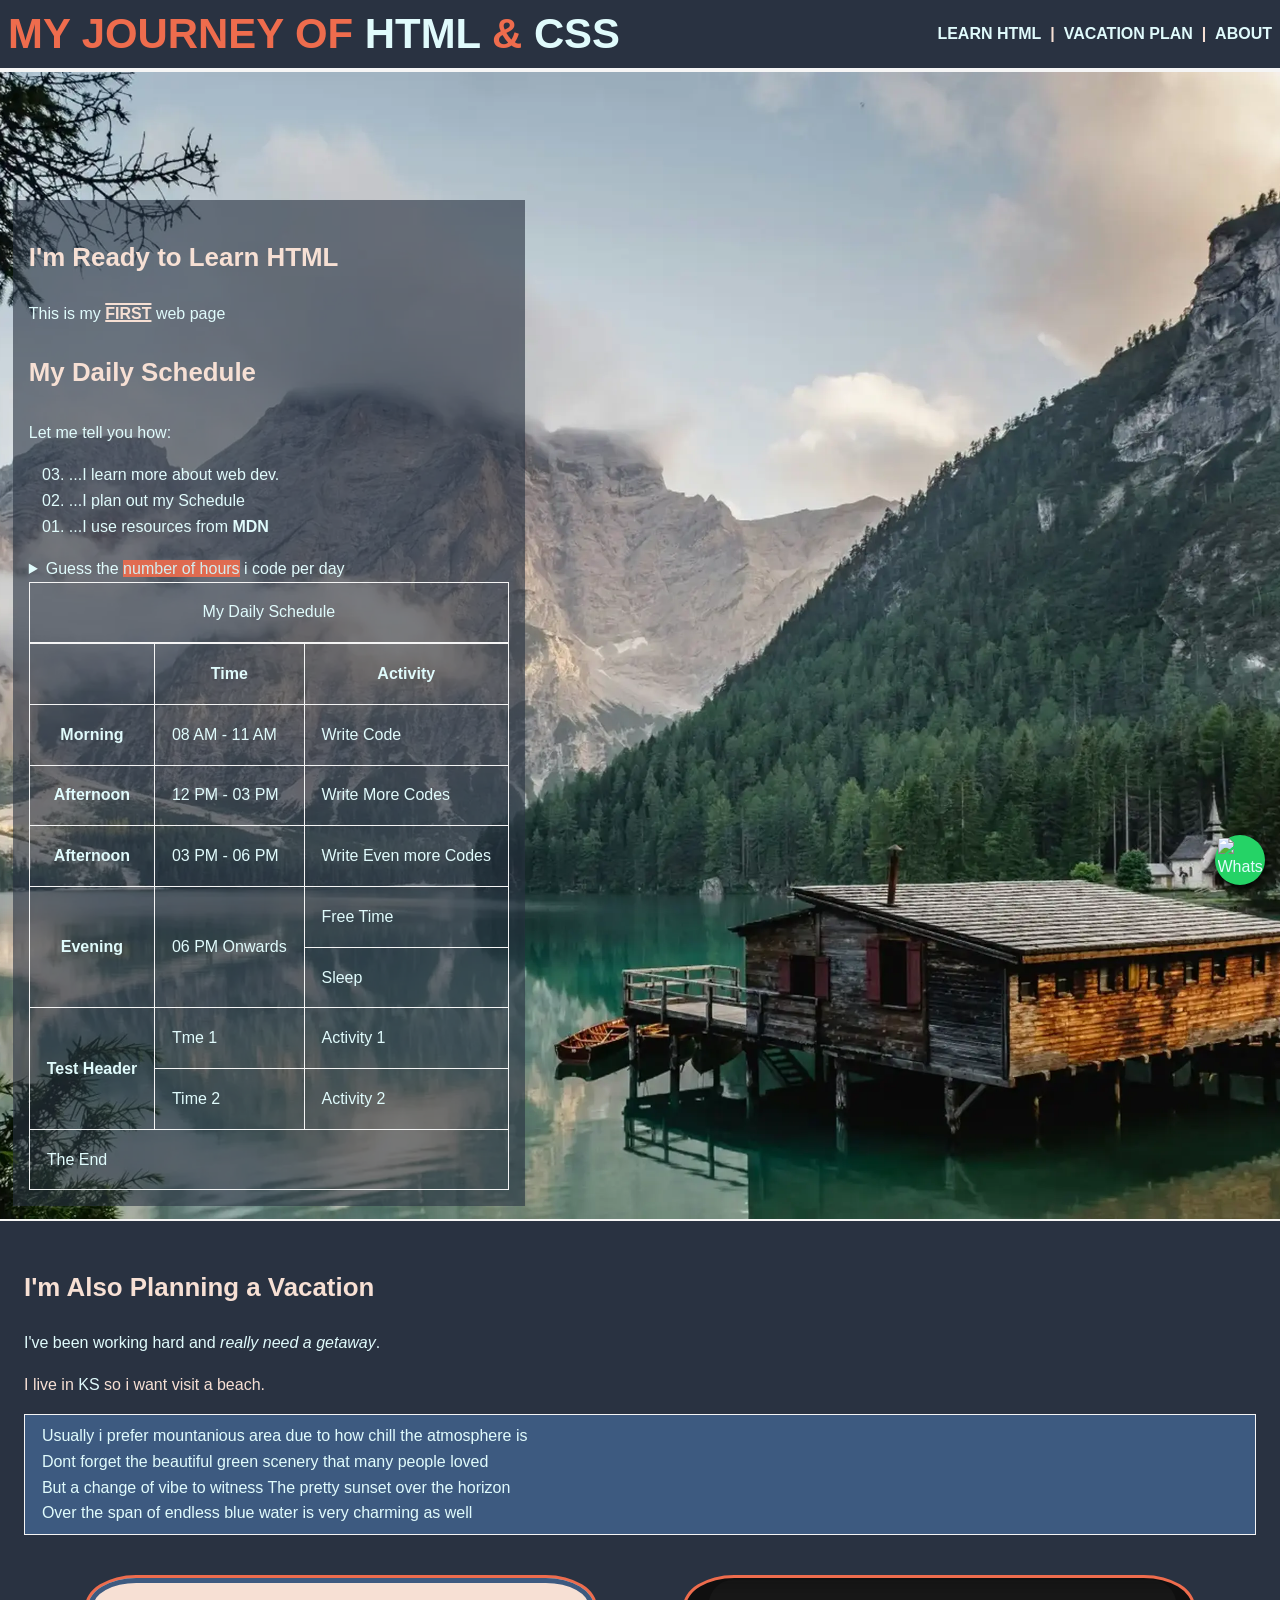
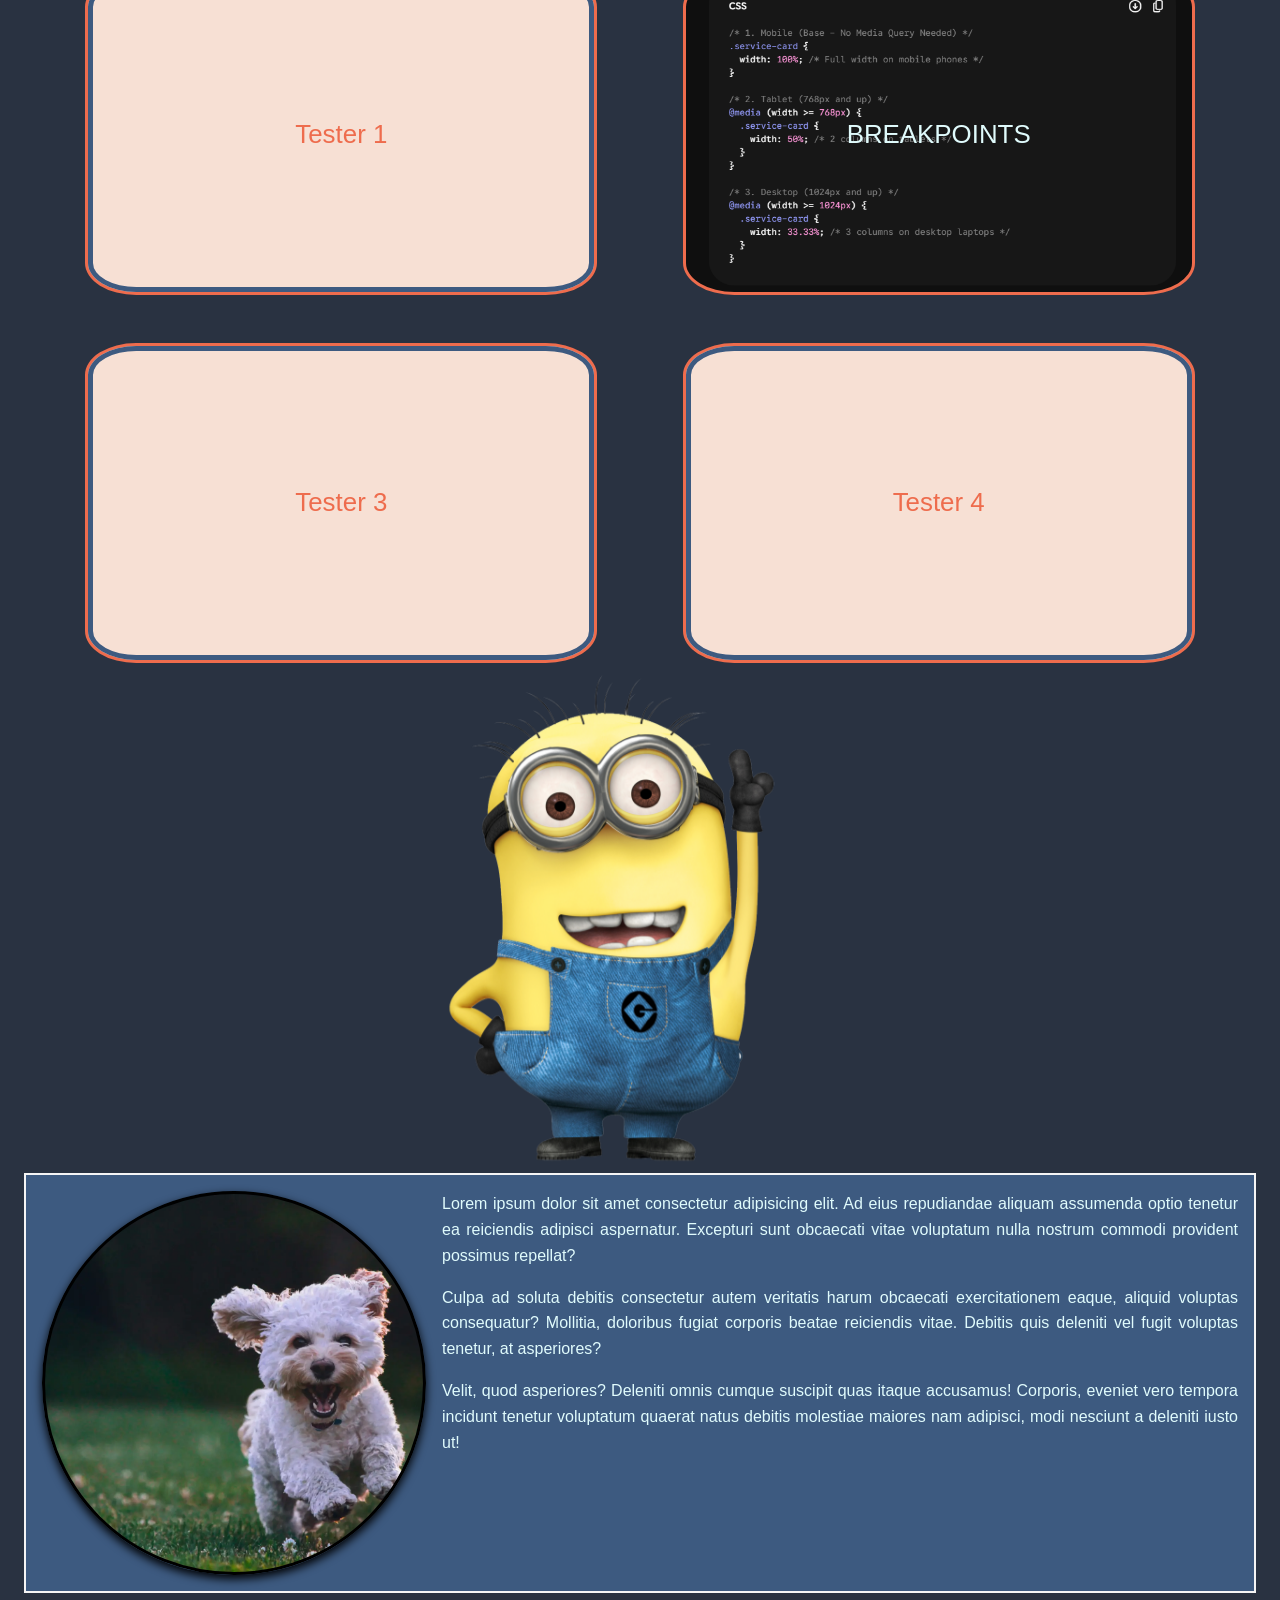
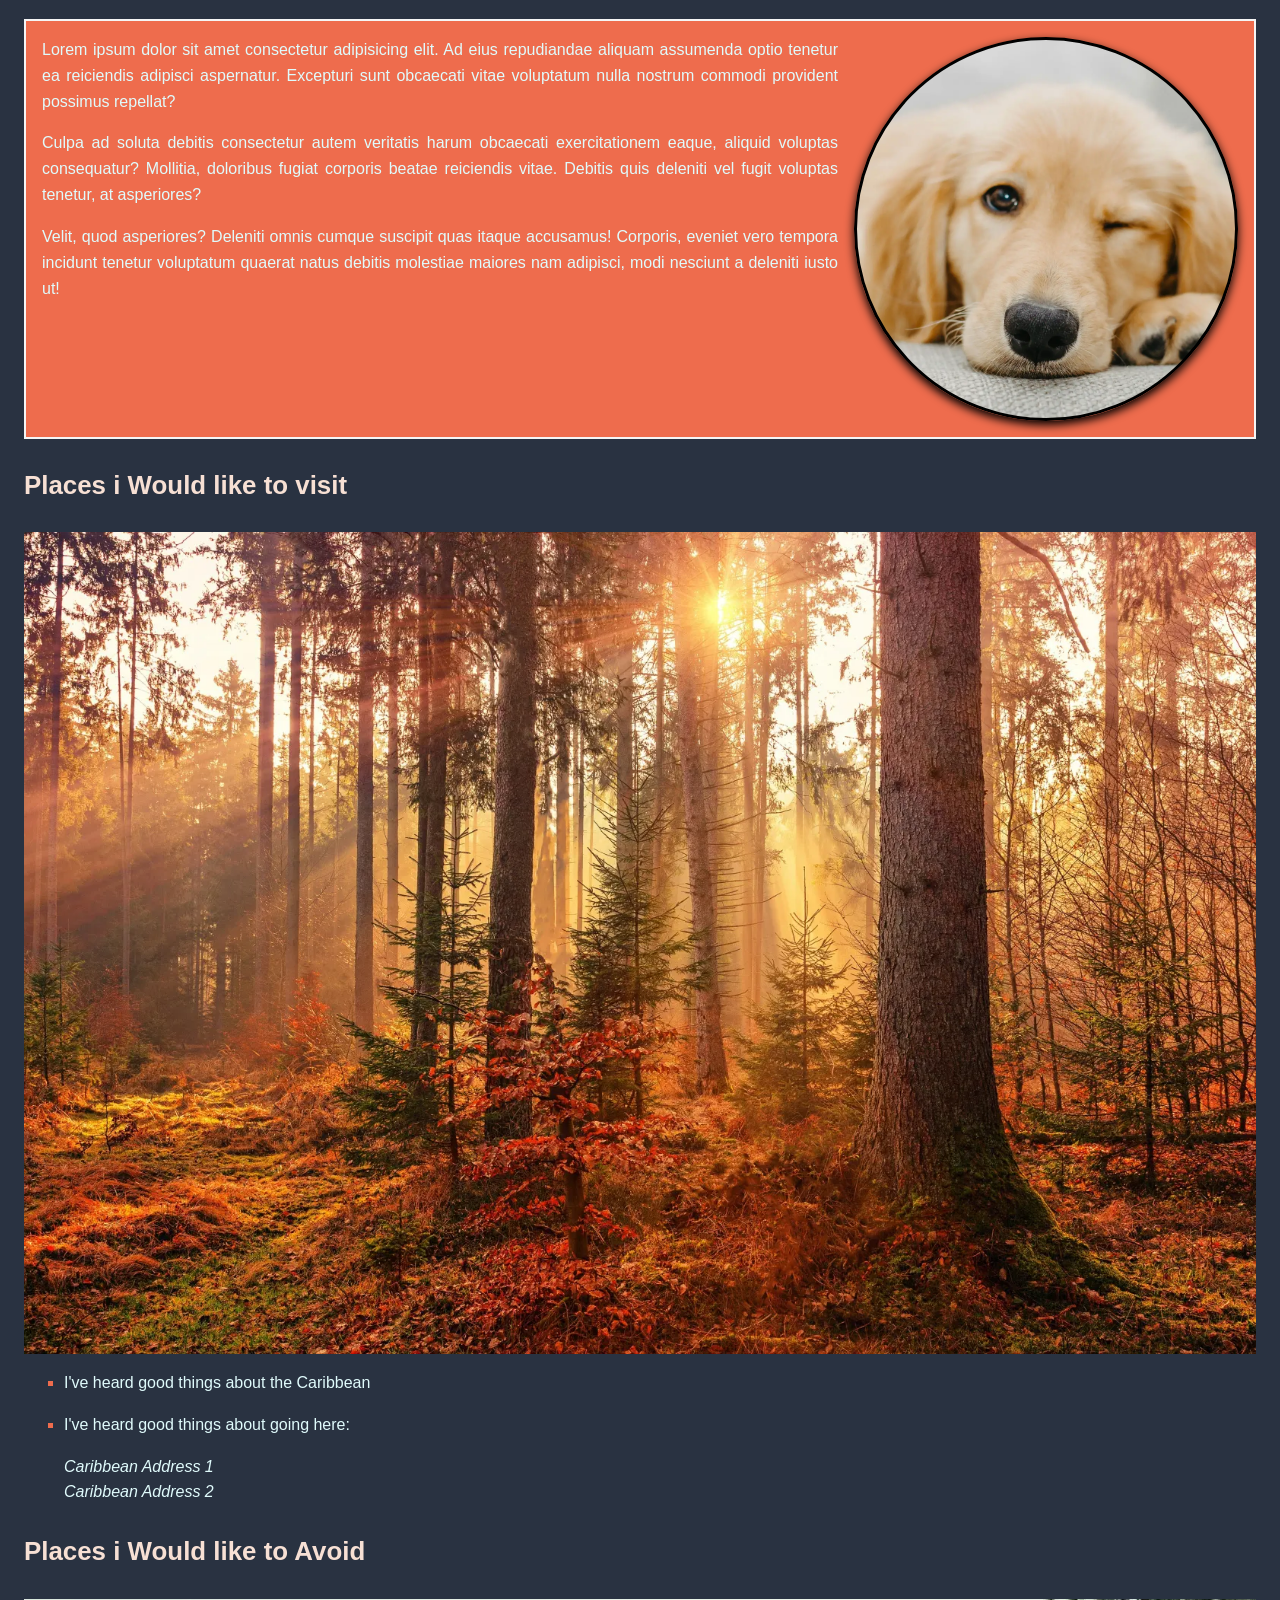
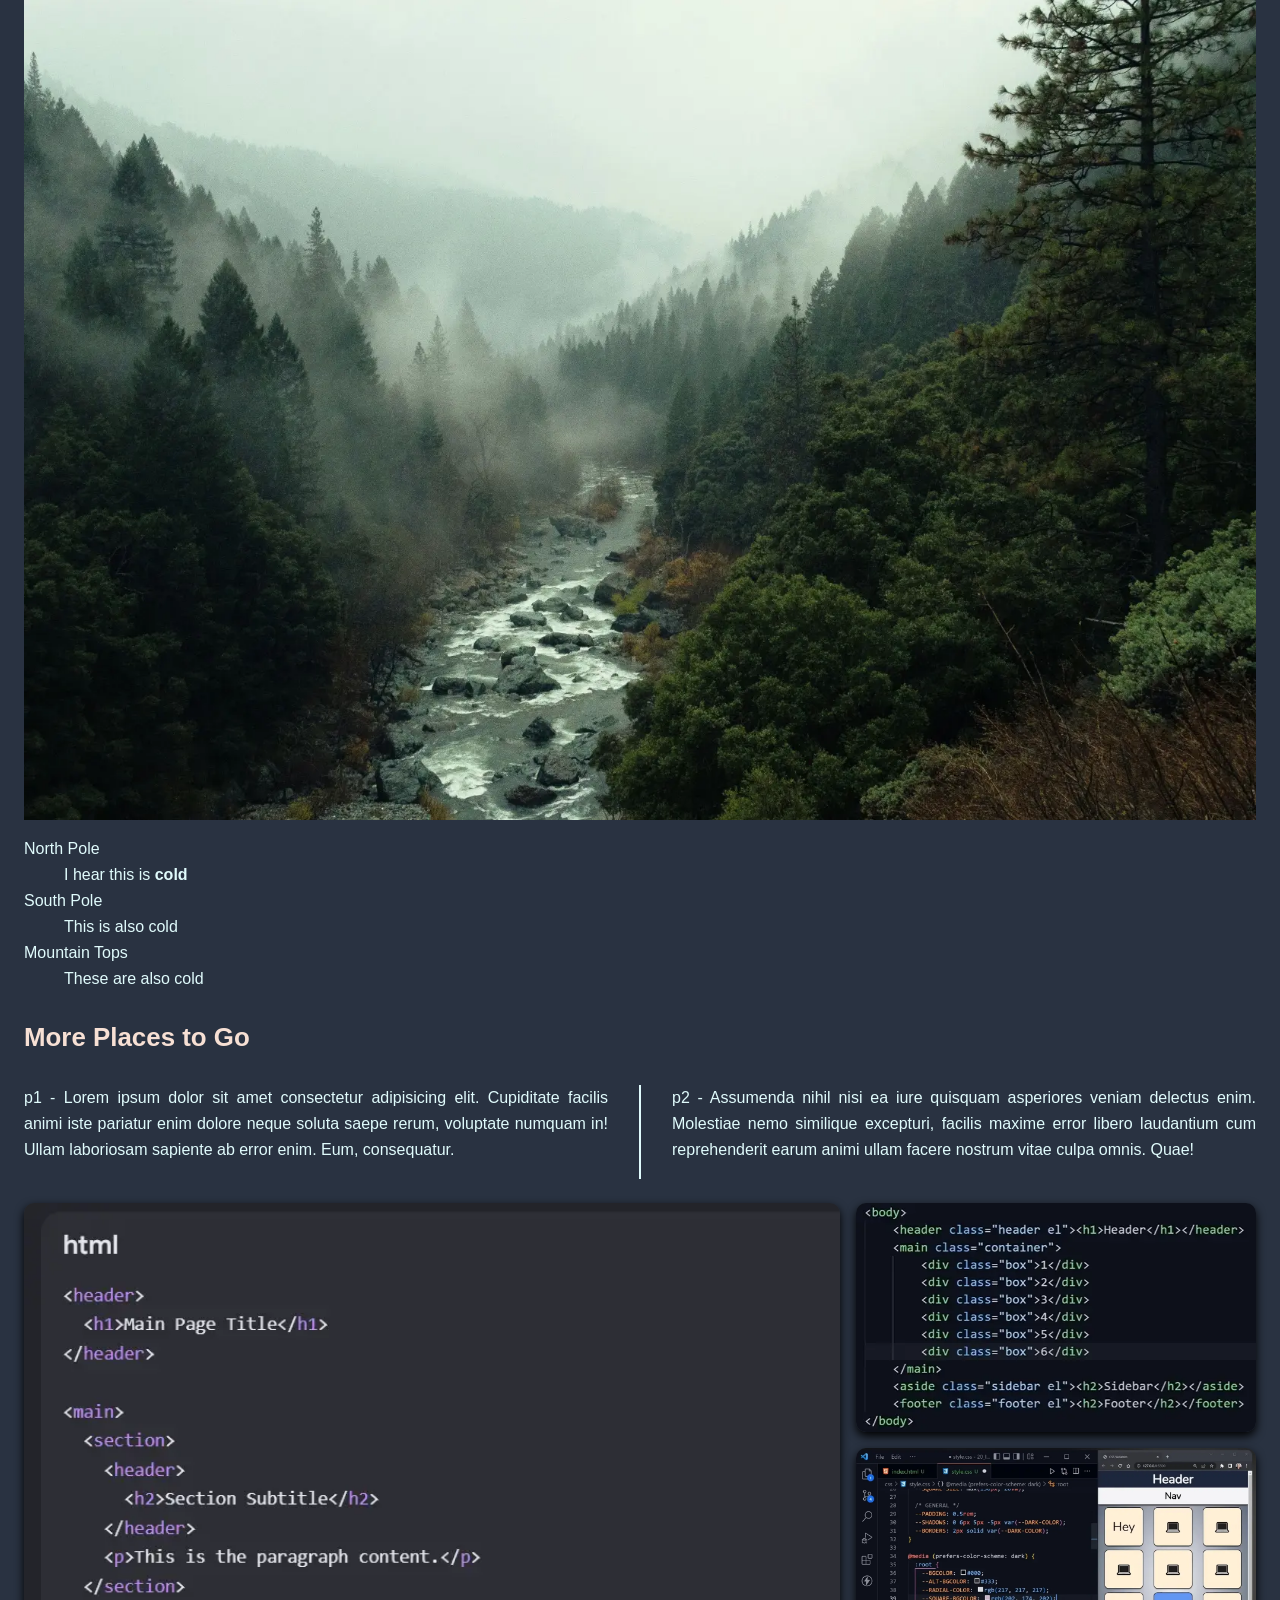
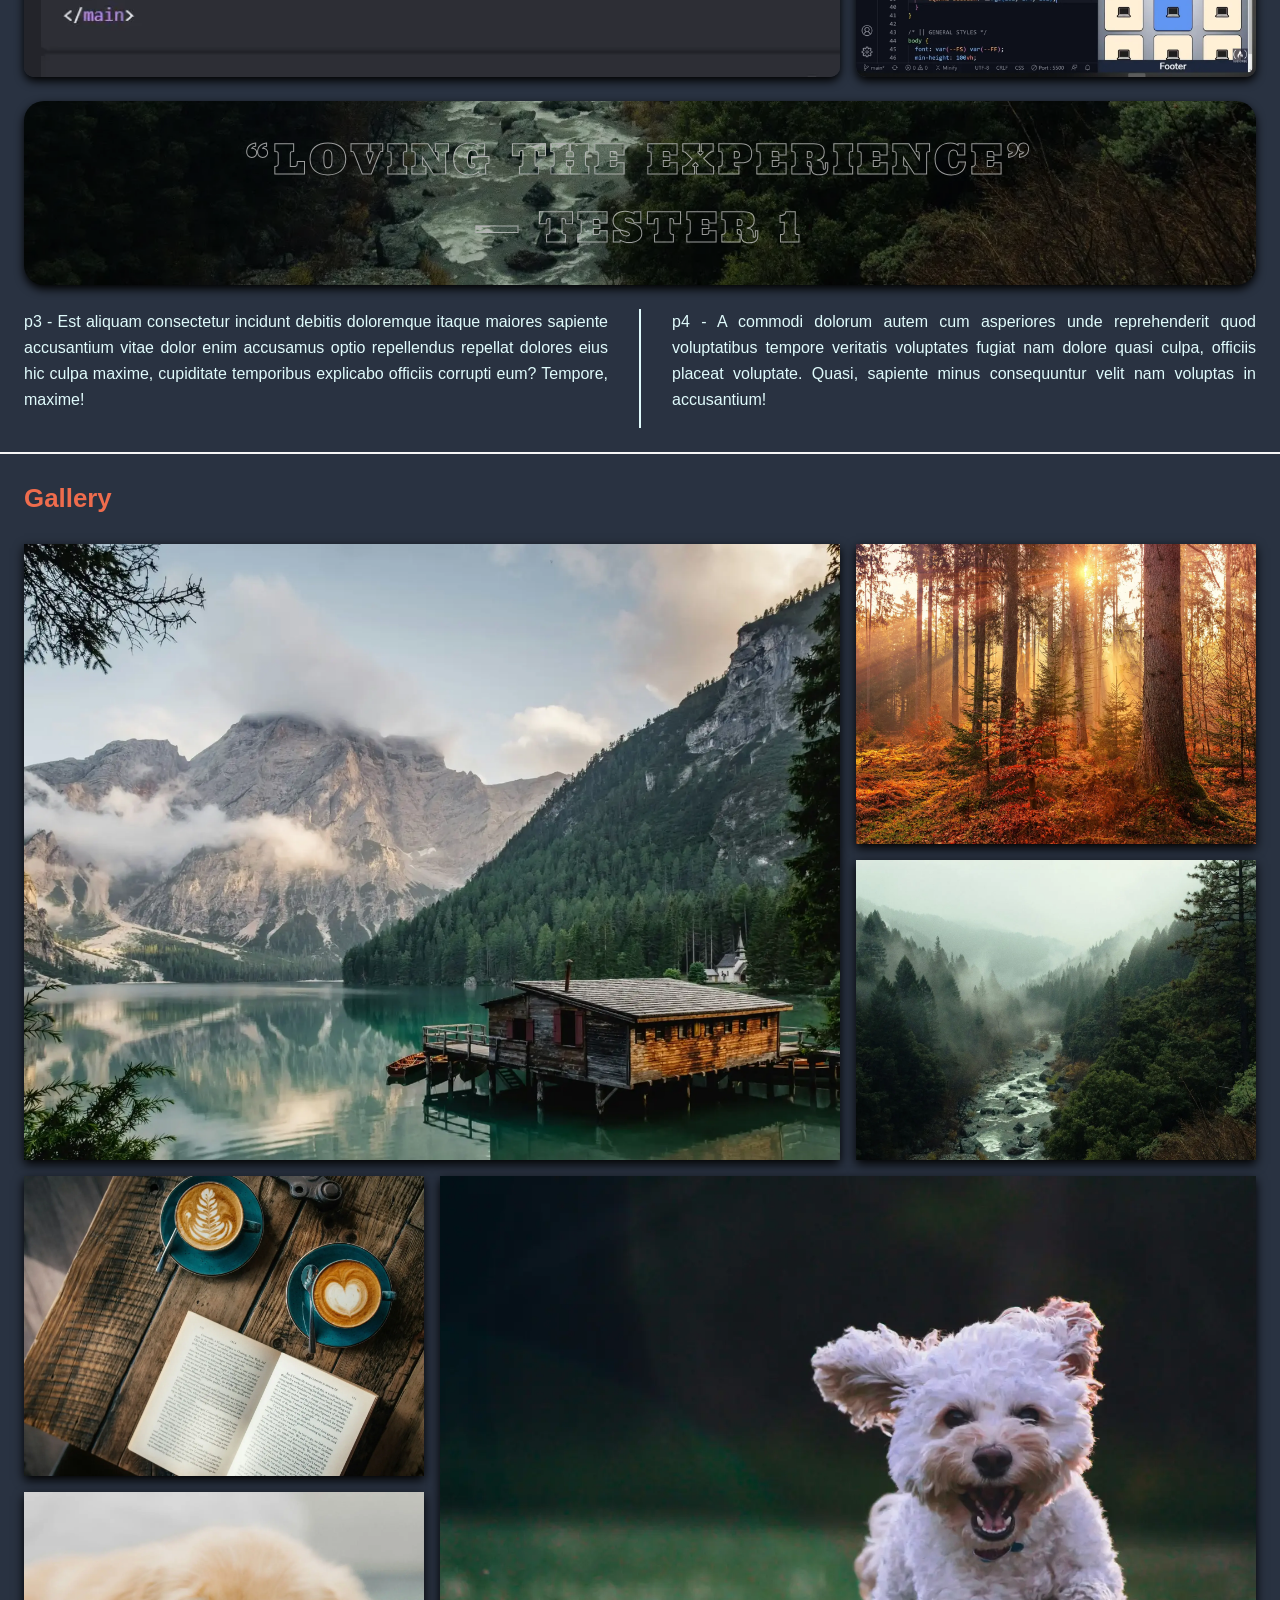
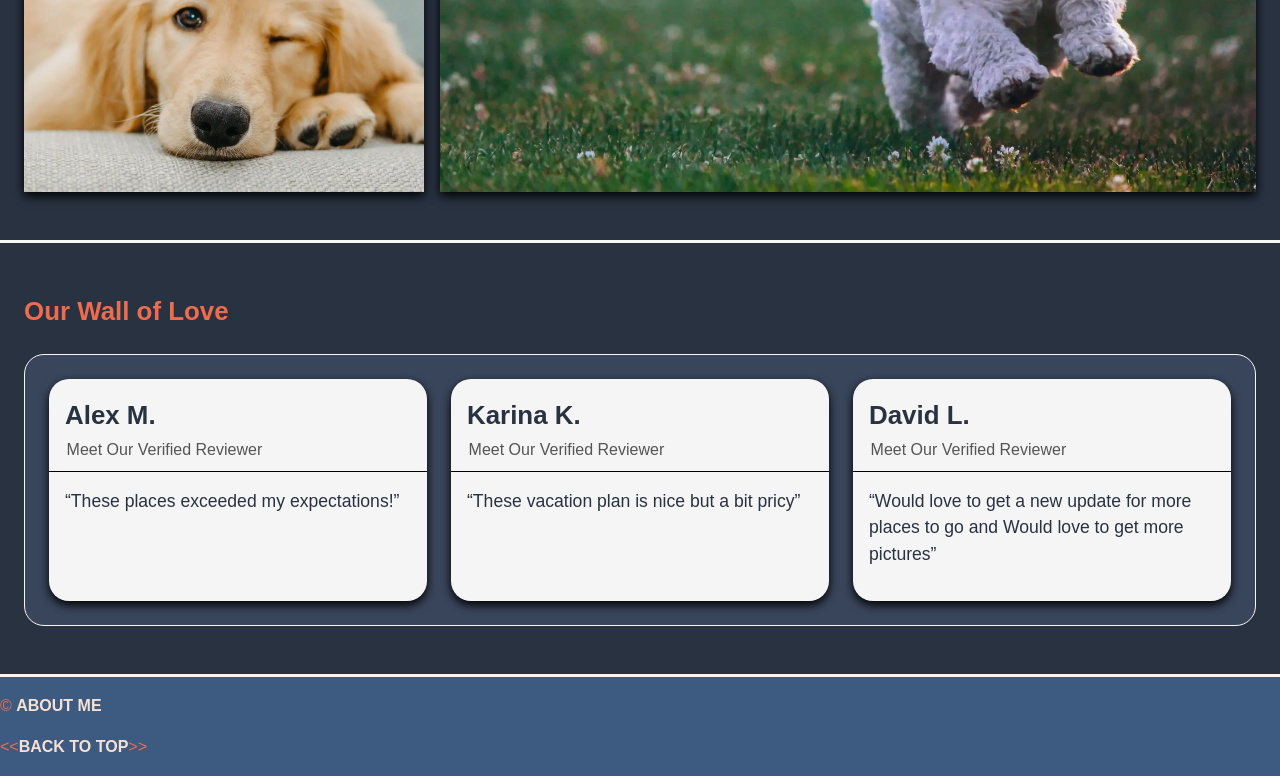
==== commit 9a74039f: "do it" ====
--- a/index.html
+++ b/index.html
@@ -37,7 +37,7 @@
           >
         </h1>
 
-        <button class="menu-button"><div class="menu-icon"></div></button>
+        <button class="menu-button"><span class="menu-icon"></span></button>
       </section>
 
       <!-- @Detail: Navigation Tab to search Section ID & Fieldset -->
@@ -52,7 +52,7 @@
             <a href="#vacation" class="bold nowrap">VACATION PLAN</a>
           </li>
           <li class="nav-wrap bold cream">&nbsp;|&nbsp;</li>
-          <li><a href="#Second Page" class="bold nowrap">ABOUT</a></li>
+          <li><a href="#Second-Page" class="bold nowrap">ABOUT</a></li>
         </ul>
       </nav>
     </header>
@@ -67,7 +67,7 @@
           <a href="#vacation" class="bold">&nbsp;&nbsp;VACATION PLAN</a>
         </li>
         <li>
-          <a href="#Second Page" class="bold">&nbsp;&nbsp;ABOUT</a>
+          <a href="#Second-Page" class="bold">&nbsp;&nbsp;ABOUT</a>
         </li>
       </ul>
     </fieldset>
@@ -517,19 +517,22 @@
         <h2>Our Wall of Love</h2>
 
         <div class="review-container">
-          <article class="review-box">
+          <!-- USE HEADER FOR USERNAME -->
+
+          <section class="review-box">
             <div class="review-title">
               <span class="review-user">Alex M.</span
               ><span class="review-rating">
                 &#9733;&#9733;&#9733;&#9733;&#9733;</span
               ><br />
+
               <span class="review-user-role">Verified Reviewer</span>
             </div>
             <p class="review-text">
               &#8220;These places exceeded my expectations!&#8221;
             </p>
-          </article>
-          <article class="review-box">
+          </section>
+          <section class="review-box">
             <div class="review-title">
               <span class="review-user">Karina K.</span
               ><span class="review-rating"> &#9733;&#9733;&#9733;&#9733;</span
@@ -539,8 +542,8 @@
             <p class="review-text">
               &#8220;These vacation plan is nice but a bit pricy&#8221;
             </p>
-          </article>
-          <article class="review-box">
+          </section>
+          <section class="review-box">
             <div class="review-title">
               <span class="review-user">David L.</span
               ><span class="review-rating">
@@ -552,7 +555,7 @@
               &#8220;Would love to get a new update for more places to go and
               Would love to get more pictures&#8221;
             </p>
-          </article>
+          </section>
         </div>
       </section>
 
@@ -562,8 +565,8 @@
             src="https://upload.wikimedia.org/wikipedia/commons/6/6b/WhatsApp.svg"
             alt="WhatsApp"
             title="WhatsApp"
-            width="45px"
-            height="Auto"
+            width="45"
+            height="45"
         /></a>
       </div>
     </main>
@@ -576,13 +579,13 @@
 
     <!-- @Detail: Copyright, Other page "about", Back to Top  -->
 
-    <footer id="Second Page">
+    <footer id="Second-Page">
       <p class="title">
         &copy; <a href="about.html" class="bold cream">About Me</a>
       </p>
 
       <p class="title">
-        &lt;&lt<a href="#" class="bold cream">Back to Top</a>&gt;&gt
+        &lt;&lt;<a href="#" class="bold cream">Back to Top</a>&gt;&gt;
       </p>
     </footer>
   </body>
--- a/styles.css
+++ b/styles.css
@@ -1,3 +1,17 @@
+/* 
+
+TIPS:   
+
+1. ORDER: BLOCK, ELEMENT, MODIFIERS ... SEPERATE SETTINGS TO SEPERATE CLASSES ... BLCOK & ELEMENT JUST FOR SIZE AND RULES
+
+2. ROOT -> UNIVERSAL DESIGN -> PER DESIGN SHIFT + ALT + A
+
+3. SORT {} BY ALPHABET >P SORT 
+
+4. EX: header | header__nav | header__nav--transform | for complex ones
+
+*/
+
 /**/
 /* Google fonts */
 /**/
@@ -27,7 +41,7 @@
 }
 
 section {
-  scroll-margin-top: 2rem;
+  scroll-margin-top: 1rem;
 }
 
 /* || VARIABLES */
@@ -229,16 +243,16 @@
 /* HEADING TITLE & NAVIGATION */
 
 .ch0 {
+  align-items: center;
   background-color: #293241;
-  margin: 0;
+  border-bottom: 2px solid #f5f5f5;
+  box-shadow: var(--SHADOWS);
   display: flex;
   flex-flow: row wrap;
-  align-items: center;
   justify-content: space-between;
+  margin: 0;
+  margin: 0;
   padding: 0 0.5rem;
-  margin: 0;
-  border-bottom: 2px solid #f5f5f5;
-  box-shadow: var(--SHADOWS);
 }
 
 nav :is(a:hover, a:focus) {
@@ -264,10 +278,12 @@
 }
 
 :is(header:hover, header:focus-within) .menu-icon::before {
+  background-color: transparent;
   transform: translatex(-20px) rotate(-45deg);
 }
 
 :is(header:hover, header:focus-within) .menu-icon::after {
+  background-color: transparent;
   transform: translatex(-20px) rotate(45deg);
 }
 
@@ -393,7 +409,6 @@
   background-repeat: no-repeat;
   background-position: center bottom;
   background-size: cover;
-  background-attachment: 100%;
   min-height: 80vh;
 }
 
@@ -558,7 +573,6 @@
   background-size: cover;
   background-repeat: no-repeat;
   background-position: center center;
-  background-attachment: 100%;
   min-height: 40vh;
 }
 
